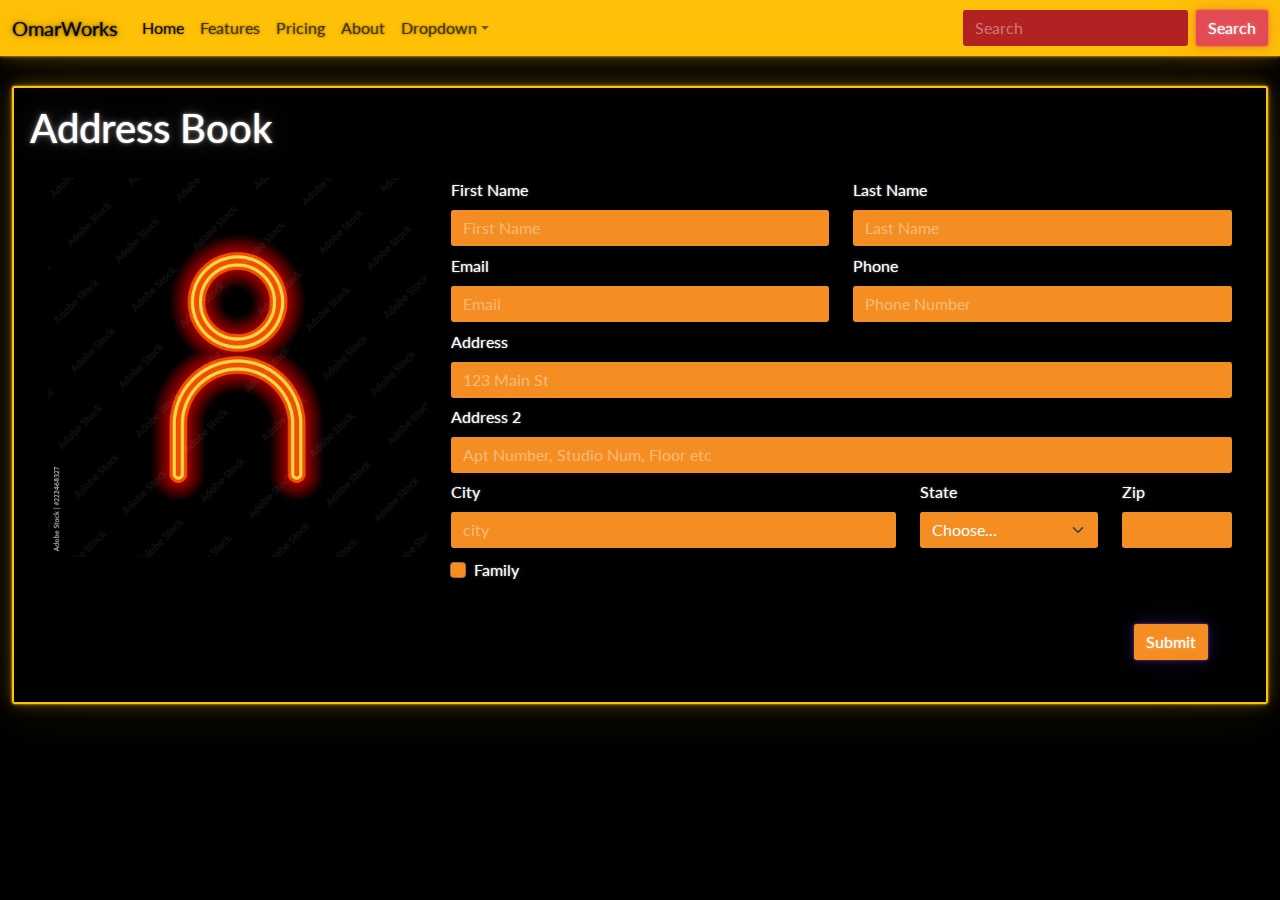
==== index.html @ b7111516 "Initial commit" ====
<!DOCTYPE html>
<html>

<head>
    <title>Address book</title>
    <!-- Required meta tags -->
    <meta charset="utf-8">
    <meta name="viewport" content="width=, initial-scale=1, maximum-scale-1, shrink-to-fit=yes">

    <!-- Bootstrap CSS -->
    <link href="https://cdn.jsdelivr.net/npm/bootstrap@5.1.3/dist/css/bootstrap.min.css" rel="stylesheet"
        integrity="sha384-1BmE4kWBq78iYhFldvKuhfTAU6auU8tT94WrHftjDbrCEXSU1oBoqyl2QvZ6jIW3" crossorigin="anonymous">

    <link href="css/bootstrap.css" rel="stylesheet">
</head>

<body style="background-color:black;">
    <nav class="navbar navbar-expand-lg navbar-light bg-warning">
        <div class="container-fluid">
            <a class="navbar-brand" href="#">OmarWorks</a>
            <button class="navbar-toggler" type="button" data-bs-toggle="collapse" data-bs-target="#navbarColor03"
                aria-controls="navbarColor03" aria-expanded="false" aria-label="Toggle navigation">
                <span class="navbar-toggler-icon"></span>
            </button>
            <div class="collapse navbar-collapse" id="navbarColor03">
                <ul class="navbar-nav me-auto">
                    <li class="nav-item">
                        <a class="nav-link active" href="#">Home
                            <span class="visually-hidden">(current)</span>
                        </a>
                    </li>
                    <li class="nav-item">
                        <a class="nav-link" href="#">Features</a>
                    </li>
                    <li class="nav-item">
                        <a class="nav-link" href="#">Pricing</a>
                    </li>
                    <li class="nav-item">
                        <a class="nav-link" href="#">About</a>
                    </li>
                    <li class="nav-item dropdown">
                        <a class="nav-link dropdown-toggle" data-bs-toggle="dropdown" href="#" role="button"
                            aria-haspopup="true" aria-expanded="false">Dropdown</a>
                        <div class="dropdown-menu">
                            <a class="dropdown-item" href="#">Action</a>
                            <a class="dropdown-item" href="#">Another action</a>
                            <a class="dropdown-item" href="#">Something else here</a>
                            <div class="dropdown-divider"></div>
                            <a class="dropdown-item" href="#">Separated link</a>
                        </div>
                    </li>
                </ul>
                <form class="d-flex">
                    <input class="form-control me-sm-2" type="text" placeholder="Search"
                        style="background-color:firebrick;">
                    <button class="btn btn-danger my-2 my-sm-0" type="submit">Search</button>
                </form>
            </div>
        </div>
    </nav>



    <main class="containermain">
        <div class="card border-warning mb-20">
            <div class="card-body">
                <h1 class="card-title">Address Book</h1>

                <div class="card text-white mb-2">
                    <div class="card-body">
                        <div class="row">
                            <div class="col-4">
                                <img class="card-img" src="img/defaultImage.jpg" alt="default img">
                            </div>
                            <div class="col">
                                <form>
                                    <fieldset>
                                        <div class="row mb-2">
                                            <div class="col">
                                                <label class="form-label">First Name</label>
                                                <input type="text" name="firstname" class="form-control"
                                                    placeholder="First Name" aria-label="First Name"
                                                    aria-required="true" required>
                                            </div>
                                            <div class="col">
                                                <label class="form-label">Last Name</label>
                                                <input type="text" name="lastname" class="form-control"
                                                    placeholder="Last Name" aria-label="Last Name" aria-required="true"
                                                    required>
                                            </div>
                                        </div>
                                        <div class="row mb-2">
                                            <div class="col">
                                                <label class="form-label">Email</label>
                                                <input type="email" name="email" class="form-control"
                                                    placeholder="Email" aria-label="Email Address" aria-required="true"
                                                    required>
                                            </div>
                                            <div class="col">
                                                <label class="form-label">Phone</label>
                                                <input type="tel" name="phonenumber" class="form-control"
                                                    placeholder="Phone Number" aria-label="Phone Number"
                                                    aria-required="false">
                                            </div>
                                        </div>
                                        <div style="margin-bottom: 7px;">
                                            <label class="form-label">Address </label>
                                            <input type="text" name="address" class="form-control"
                                                placeholder="123 Main St" aria-label="Address 1" aria-required="true">
                                        </div>
                                        <div style="margin-bottom: 7px;">
                                            <label class="form-label">Address 2</label>
                                            <input type="text" name="address2" class="form-control"
                                                placeholder="Apt Number, Studio Num, Floor etc" aria-label="Address 2"
                                                aria-required="true">
                                        </div>
                                        <div class="row">
                                            <div class="col-7">
                                                <label class="form-label">City</label>
                                                <input type="text" name="city" class="form-control" placeholder="city"
                                                    aria-label="city" aria-required="true" required>
                                            </div>

                                            <div class="col-3">
                                                <label class="form-label">State</label>

                                                <select id="inputState" class="form-select" style="background-color: #f48e22;"aria-required="true" required>
                                                    <option selected>Choose...</option>
                                                    <option value="AL">Alabama</option>
                                                    <option value="AK">Alaska</option>
                                                    <option value="AZ">Arizona</option>
                                                    <option value="AR">Arkansas</option>
                                                    <option value="CA">California</option>
                                                    <option value="CO">Colorado</option>
                                                    <option value="CT">Connecticut</option>
                                                    <option value="DE">Delaware</option>
                                                    <option value="DC">District Of Columbia</option>
                                                    <option value="FL">Florida</option>
                                                    <option value="GA">Georgia</option>
                                                    <option value="HI">Hawaii</option>
                                                    <option value="ID">Idaho</option>
                                                    <option value="IL">Illinois</option>
                                                    <option value="IN">Indiana</option>
                                                    <option value="IA">Iowa</option>
                                                    <option value="KS">Kansas</option>
                                                    <option value="KY">Kentucky</option>
                                                    <option value="LA">Louisiana</option>
                                                    <option value="ME">Maine</option>
                                                    <option value="MD">Maryland</option>
                                                    <option value="MA">Massachusetts</option>
                                                    <option value="MI">Michigan</option>
                                                    <option value="MN">Minnesota</option>
                                                    <option value="MS">Mississippi</option>
                                                    <option value="MO">Missouri</option>
                                                    <option value="MT">Montana</option>
                                                    <option value="NE">Nebraska</option>
                                                    <option value="NV">Nevada</option>
                                                    <option value="NH">New Hampshire</option>
                                                    <option value="NJ">New Jersey</option>
                                                    <option value="NM">New Mexico</option>
                                                    <option value="NY">New York</option>
                                                    <option value="NC">North Carolina</option>
                                                    <option value="ND">North Dakota</option>
                                                    <option value="OH">Ohio</option>
                                                    <option value="OK">Oklahoma</option>
                                                    <option value="OR">Oregon</option>
                                                    <option value="PA">Pennsylvania</option>
                                                    <option value="RI">Rhode Island</option>
                                                    <option value="SC">South Carolina</option>
                                                    <option value="SD">South Dakota</option>
                                                    <option value="TN">Tennessee</option>
                                                    <option value="TX">Texas</option>
                                                    <option value="UT">Utah</option>
                                                    <option value="VT">Vermont</option>
                                                    <option value="VA">Virginia</option>
                                                    <option value="WA">Washington</option>
                                                    <option value="WV">West Virginia</option>
                                                    <option value="WY">Wyoming</option>
                                                </select>

                                            </div>

                                            <div class="col">
                                                <label class="form-label">Zip</label>
                                                <input type="number" name="zip" class="form-control" aria-label="Zipcode" aria-required="true" required>
                                            </div>
                                        </div>
                                        <div class="form-group row">
                                            <div class="form-check" style="margin-left: 11px; margin-top: 10px;">
                                              <input class="form-check-input" style="background-color: #f48e22;" type="checkbox" id="gridCheck">
                                              <label class="form-check-label" for="gridCheck">
                                                Family
                                              </label>
                                            </div>
                                        <div class="form-group row">
                                            <div class="col text-right" style="margin-top: 40px;text-align: right;">
                                                <button class="btn btn-primary text-left" style="background-color: #f48e22;"  type="submit">Submit</button>
                                            </div>
            
                                        </div>


                                    </fieldset>
                                </form>

                            </div>
                        </div>
                    </div>
                </div>
            </div>



        </div>
    </main>




    <footer>

    </footer>

    <!-- Bootstrap JS -->
    <script src="https://cdn.jsdelivr.net/npm/bootstrap@5.1.3/dist/js/bootstrap.bundle.min.js"
        integrity="sha384-ka7Sk0Gln4gmtz2MlQnikT1wXgYsOg+OMhuP+IlRH9sENBO0LRn5q+8nbTov4+1p" crossorigin="anonymous">
    </script>
</body>

</html>
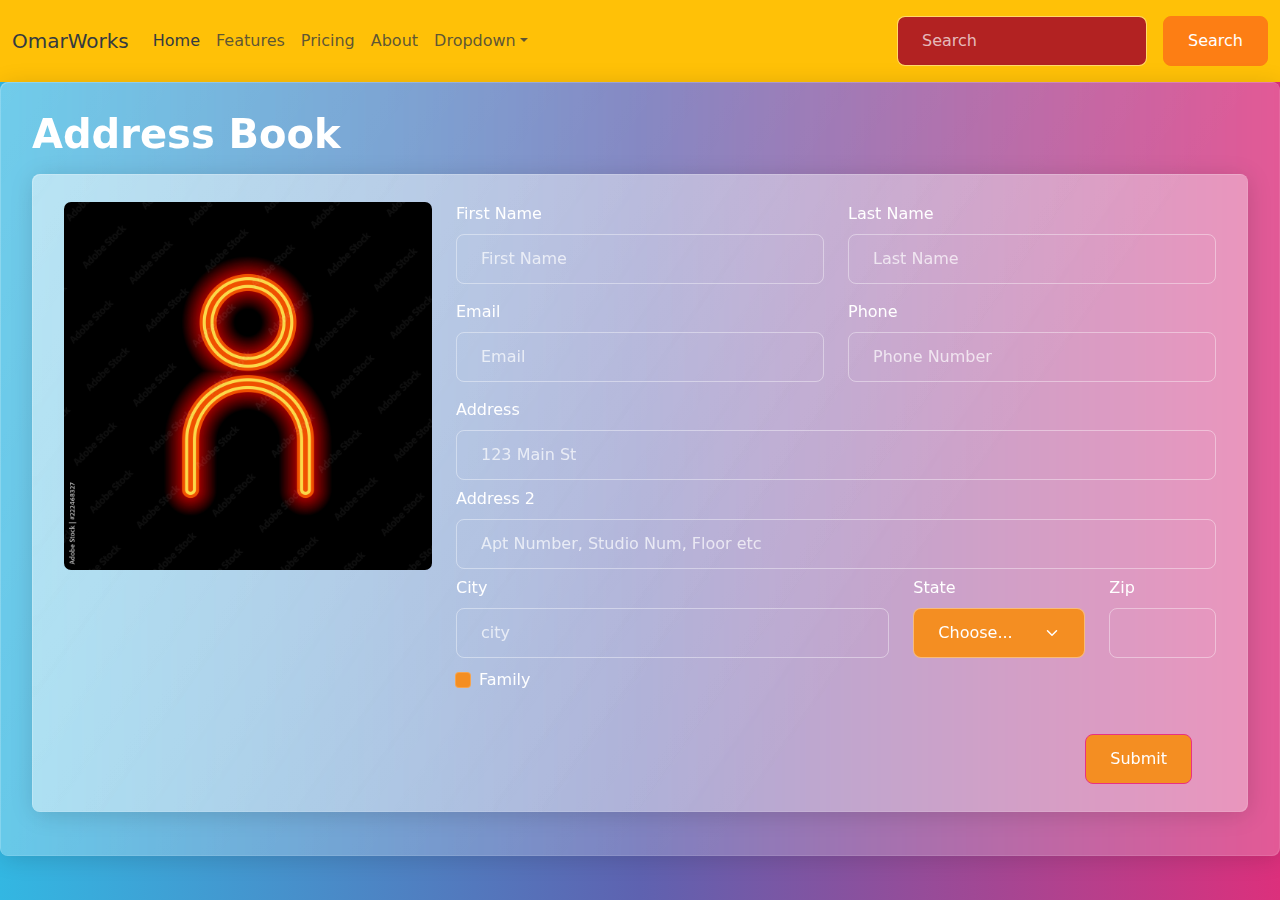
==== commit 81d7ea13: "Test Change" ====
--- a/index.html
+++ b/index.html
@@ -11,7 +11,7 @@
     <link href="https://cdn.jsdelivr.net/npm/bootstrap@5.1.3/dist/css/bootstrap.min.css" rel="stylesheet"
         integrity="sha384-1BmE4kWBq78iYhFldvKuhfTAU6auU8tT94WrHftjDbrCEXSU1oBoqyl2QvZ6jIW3" crossorigin="anonymous">
 
-    <link href="css/bootstrap.css" rel="stylesheet">
+    <link href="css/bootstrap(1).css" rel="stylesheet">
 </head>
 
 <body style="background-color:black;">
--- a/css/bootstrap(1).css
+++ b/css/bootstrap(1).css
@@ -0,0 +1,12013 @@
+/*!
+ * Bootswatch v5.1.3
+ * Homepage: https://bootswatch.com
+ * Copyright 2012-2021 Thomas Park
+ * Licensed under MIT
+ * Based on Bootstrap
+*/
+/*!
+ * Bootstrap v5.1.3 (https://getbootstrap.com/)
+ * Copyright 2011-2021 The Bootstrap Authors
+ * Copyright 2011-2021 Twitter, Inc.
+ * Licensed under MIT (https://github.com/twbs/bootstrap/blob/main/LICENSE)
+ */
+:root {
+  --bs-blue: #3a8fd9;
+  --bs-indigo: #6610f2;
+  --bs-purple: #686dc3;
+  --bs-pink: #e83283;
+  --bs-red: #fc346f;
+  --bs-orange: #fd7e14;
+  --bs-yellow: #ffc107;
+  --bs-green: #41d7a7;
+  --bs-teal: #528fb3;
+  --bs-cyan: #39cbfb;
+  --bs-white: #fff;
+  --bs-gray: #6c757d;
+  --bs-gray-dark: #343a40;
+  --bs-gray-100: #f8f9fa;
+  --bs-gray-200: #e9e9e8;
+  --bs-gray-300: #dee2e6;
+  --bs-gray-400: #ced4da;
+  --bs-gray-500: #adb5bd;
+  --bs-gray-600: #6c757d;
+  --bs-gray-700: #495057;
+  --bs-gray-800: #343a40;
+  --bs-gray-900: #212529;
+  --bs-primary: #e83283;
+  --bs-secondary: rgba(255, 255, 255, 0.4);
+  --bs-success: #41d7a7;
+  --bs-info: #39cbfb;
+  --bs-warning: #ffc107;
+  --bs-danger: #fd7e14;
+  --bs-light: #e9e9e8;
+  --bs-dark: #212529;
+  --bs-primary-rgb: 232, 50, 131;
+  --bs-secondary-rgb: 255, 255, 255;
+  --bs-success-rgb: 65, 215, 167;
+  --bs-info-rgb: 57, 203, 251;
+  --bs-warning-rgb: 255, 193, 7;
+  --bs-danger-rgb: 253, 126, 20;
+  --bs-light-rgb: 233, 233, 232;
+  --bs-dark-rgb: 33, 37, 41;
+  --bs-white-rgb: 255, 255, 255;
+  --bs-black-rgb: 0, 0, 0;
+  --bs-body-color-rgb: 255, 255, 255;
+  --bs-body-bg-rgb: 104, 109, 195;
+  --bs-font-sans-serif: system-ui, -apple-system, "Segoe UI", Roboto, "Helvetica Neue", Arial, "Noto Sans", "Liberation Sans", sans-serif, "Apple Color Emoji", "Segoe UI Emoji", "Segoe UI Symbol", "Noto Color Emoji";
+  --bs-font-monospace: SFMono-Regular, Menlo, Monaco, Consolas, "Liberation Mono", "Courier New", monospace;
+  --bs-gradient: linear-gradient(180deg, rgba(255, 255, 255, 0.15), rgba(255, 255, 255, 0));
+  --bs-body-font-family: var(--bs-font-sans-serif);
+  --bs-body-font-size: 1rem;
+  --bs-body-font-weight: 400;
+  --bs-body-line-height: 1.5;
+  --bs-body-color: #fff;
+  --bs-body-bg: #686dc3;
+}
+
+*,
+*::before,
+*::after {
+  box-sizing: border-box;
+}
+
+@media (prefers-reduced-motion: no-preference) {
+  :root {
+    scroll-behavior: smooth;
+  }
+}
+
+body {
+  margin: 0;
+  font-family: var(--bs-body-font-family);
+  font-size: var(--bs-body-font-size);
+  font-weight: var(--bs-body-font-weight);
+  line-height: var(--bs-body-line-height);
+  color: var(--bs-body-color);
+  text-align: var(--bs-body-text-align);
+  background-color: var(--bs-body-bg);
+  -webkit-text-size-adjust: 100%;
+  -webkit-tap-highlight-color: rgba(0, 0, 0, 0);
+}
+
+hr {
+  margin: 2rem 0;
+  color: inherit;
+  background-color: currentColor;
+  border: 0;
+  opacity: 0.25;
+}
+
+hr:not([size]) {
+  height: 1px;
+}
+
+h1, .h1, h2, .h2, h3, .h3, h4, .h4, h5, .h5, h6, .h6 {
+  margin-top: 0;
+  margin-bottom: 1rem;
+  font-weight: 700;
+  line-height: 1.2;
+}
+
+h1, .h1 {
+  font-size: calc(1.375rem + 1.5vw);
+}
+
+@media (min-width: 1200px) {
+  h1, .h1 {
+    font-size: 2.5rem;
+  }
+}
+
+h2, .h2 {
+  font-size: calc(1.325rem + 0.9vw);
+}
+
+@media (min-width: 1200px) {
+  h2, .h2 {
+    font-size: 2rem;
+  }
+}
+
+h3, .h3 {
+  font-size: calc(1.3rem + 0.6vw);
+}
+
+@media (min-width: 1200px) {
+  h3, .h3 {
+    font-size: 1.75rem;
+  }
+}
+
+h4, .h4 {
+  font-size: calc(1.275rem + 0.3vw);
+}
+
+@media (min-width: 1200px) {
+  h4, .h4 {
+    font-size: 1.5rem;
+  }
+}
+
+h5, .h5 {
+  font-size: 1.25rem;
+}
+
+h6, .h6 {
+  font-size: 1rem;
+}
+
+p {
+  margin-top: 0;
+  margin-bottom: 1rem;
+}
+
+abbr[title],
+abbr[data-bs-original-title] {
+  -webkit-text-decoration: underline dotted;
+  text-decoration: underline dotted;
+  cursor: help;
+  -webkit-text-decoration-skip-ink: none;
+  text-decoration-skip-ink: none;
+}
+
+address {
+  margin-bottom: 1rem;
+  font-style: normal;
+  line-height: inherit;
+}
+
+ol,
+ul {
+  padding-left: 2rem;
+}
+
+ol,
+ul,
+dl {
+  margin-top: 0;
+  margin-bottom: 1rem;
+}
+
+ol ol,
+ul ul,
+ol ul,
+ul ol {
+  margin-bottom: 0;
+}
+
+dt {
+  font-weight: 700;
+}
+
+dd {
+  margin-bottom: .5rem;
+  margin-left: 0;
+}
+
+blockquote {
+  margin: 0 0 1rem;
+}
+
+b,
+strong {
+  font-weight: bolder;
+}
+
+small, .small {
+  font-size: 0.875em;
+}
+
+mark, .mark {
+  padding: 0.2em;
+  background-color: #fcf8e3;
+}
+
+sub,
+sup {
+  position: relative;
+  font-size: 0.75em;
+  line-height: 0;
+  vertical-align: baseline;
+}
+
+sub {
+  bottom: -.25em;
+}
+
+sup {
+  top: -.5em;
+}
+
+a {
+  color: #fff;
+  text-decoration: underline;
+}
+
+a:hover {
+  color: #cccccc;
+}
+
+a:not([href]):not([class]), a:not([href]):not([class]):hover {
+  color: inherit;
+  text-decoration: none;
+}
+
+pre,
+code,
+kbd,
+samp {
+  font-family: var(--bs-font-monospace);
+  font-size: 1em;
+  direction: ltr /* rtl:ignore */;
+  unicode-bidi: bidi-override;
+}
+
+pre {
+  display: block;
+  margin-top: 0;
+  margin-bottom: 1rem;
+  overflow: auto;
+  font-size: 0.875em;
+}
+
+pre code {
+  font-size: inherit;
+  color: inherit;
+  word-break: normal;
+}
+
+code {
+  font-size: 0.875em;
+  color: #e83283;
+  word-wrap: break-word;
+}
+
+a > code {
+  color: inherit;
+}
+
+kbd {
+  padding: 0.2rem 0.4rem;
+  font-size: 0.875em;
+  color: #fff;
+  background-color: #212529;
+  border-radius: 0.6rem;
+}
+
+kbd kbd {
+  padding: 0;
+  font-size: 1em;
+  font-weight: 700;
+}
+
+figure {
+  margin: 0 0 1rem;
+}
+
+img,
+svg {
+  vertical-align: middle;
+}
+
+table {
+  caption-side: bottom;
+  border-collapse: collapse;
+}
+
+caption {
+  padding-top: 0.5rem;
+  padding-bottom: 0.5rem;
+  color: rgba(255, 255, 255, 0.7);
+  text-align: left;
+}
+
+th {
+  text-align: inherit;
+  text-align: -webkit-match-parent;
+}
+
+thead,
+tbody,
+tfoot,
+tr,
+td,
+th {
+  border-color: inherit;
+  border-style: solid;
+  border-width: 0;
+}
+
+label {
+  display: inline-block;
+}
+
+button {
+  border-radius: 0;
+}
+
+button:focus:not(:focus-visible) {
+  outline: 0;
+}
+
+input,
+button,
+select,
+optgroup,
+textarea {
+  margin: 0;
+  font-family: inherit;
+  font-size: inherit;
+  line-height: inherit;
+}
+
+button,
+select {
+  text-transform: none;
+}
+
+[role="button"] {
+  cursor: pointer;
+}
+
+select {
+  word-wrap: normal;
+}
+
+select:disabled {
+  opacity: 1;
+}
+
+[list]::-webkit-calendar-picker-indicator {
+  display: none;
+}
+
+button,
+[type="button"],
+[type="reset"],
+[type="submit"] {
+  -webkit-appearance: button;
+}
+
+button:not(:disabled),
+[type="button"]:not(:disabled),
+[type="reset"]:not(:disabled),
+[type="submit"]:not(:disabled) {
+  cursor: pointer;
+}
+
+::-moz-focus-inner {
+  padding: 0;
+  border-style: none;
+}
+
+textarea {
+  resize: vertical;
+}
+
+fieldset {
+  min-width: 0;
+  padding: 0;
+  margin: 0;
+  border: 0;
+}
+
+legend {
+  float: left;
+  width: 100%;
+  padding: 0;
+  margin-bottom: 0.5rem;
+  font-size: calc(1.275rem + 0.3vw);
+  line-height: inherit;
+}
+
+@media (min-width: 1200px) {
+  legend {
+    font-size: 1.5rem;
+  }
+}
+
+legend + * {
+  clear: left;
+}
+
+::-webkit-datetime-edit-fields-wrapper,
+::-webkit-datetime-edit-text,
+::-webkit-datetime-edit-minute,
+::-webkit-datetime-edit-hour-field,
+::-webkit-datetime-edit-day-field,
+::-webkit-datetime-edit-month-field,
+::-webkit-datetime-edit-year-field {
+  padding: 0;
+}
+
+::-webkit-inner-spin-button {
+  height: auto;
+}
+
+[type="search"] {
+  outline-offset: -2px;
+  -webkit-appearance: textfield;
+}
+
+/* rtl:raw:
+[type="tel"],
+[type="url"],
+[type="email"],
+[type="number"] {
+  direction: ltr;
+}
+*/
+::-webkit-search-decoration {
+  -webkit-appearance: none;
+}
+
+::-webkit-color-swatch-wrapper {
+  padding: 0;
+}
+
+::file-selector-button {
+  font: inherit;
+}
+
+::-webkit-file-upload-button {
+  font: inherit;
+  -webkit-appearance: button;
+}
+
+output {
+  display: inline-block;
+}
+
+iframe {
+  border: 0;
+}
+
+summary {
+  display: list-item;
+  cursor: pointer;
+}
+
+progress {
+  vertical-align: baseline;
+}
+
+[hidden] {
+  display: none !important;
+}
+
+.lead {
+  font-size: 1.25rem;
+  font-weight: 300;
+}
+
+.display-1 {
+  font-size: calc(1.625rem + 4.5vw);
+  font-weight: 300;
+  line-height: 1.2;
+}
+
+@media (min-width: 1200px) {
+  .display-1 {
+    font-size: 5rem;
+  }
+}
+
+.display-2 {
+  font-size: calc(1.575rem + 3.9vw);
+  font-weight: 300;
+  line-height: 1.2;
+}
+
+@media (min-width: 1200px) {
+  .display-2 {
+    font-size: 4.5rem;
+  }
+}
+
+.display-3 {
+  font-size: calc(1.525rem + 3.3vw);
+  font-weight: 300;
+  line-height: 1.2;
+}
+
+@media (min-width: 1200px) {
+  .display-3 {
+    font-size: 4rem;
+  }
+}
+
+.display-4 {
+  font-size: calc(1.475rem + 2.7vw);
+  font-weight: 300;
+  line-height: 1.2;
+}
+
+@media (min-width: 1200px) {
+  .display-4 {
+    font-size: 3.5rem;
+  }
+}
+
+.display-5 {
+  font-size: calc(1.425rem + 2.1vw);
+  font-weight: 300;
+  line-height: 1.2;
+}
+
+@media (min-width: 1200px) {
+  .display-5 {
+    font-size: 3rem;
+  }
+}
+
+.display-6 {
+  font-size: calc(1.375rem + 1.5vw);
+  font-weight: 300;
+  line-height: 1.2;
+}
+
+@media (min-width: 1200px) {
+  .display-6 {
+    font-size: 2.5rem;
+  }
+}
+
+.list-unstyled {
+  padding-left: 0;
+  list-style: none;
+}
+
+.list-inline {
+  padding-left: 0;
+  list-style: none;
+}
+
+.list-inline-item {
+  display: inline-block;
+}
+
+.list-inline-item:not(:last-child) {
+  margin-right: 0.5rem;
+}
+
+.initialism {
+  font-size: 0.875em;
+  text-transform: uppercase;
+}
+
+.blockquote {
+  margin-bottom: 2rem;
+  font-size: 1.25rem;
+}
+
+.blockquote > :last-child {
+  margin-bottom: 0;
+}
+
+.blockquote-footer {
+  margin-top: -2rem;
+  margin-bottom: 2rem;
+  font-size: 0.875em;
+  color: rgba(255, 255, 255, 0.7);
+}
+
+.blockquote-footer::before {
+  content: "\2014\00A0";
+}
+
+.img-fluid {
+  max-width: 100%;
+  height: auto;
+}
+
+.img-thumbnail {
+  padding: 0.25rem;
+  background-color: #686dc3;
+  border: 1px solid #dee2e6;
+  border-radius: 0.5rem;
+  max-width: 100%;
+  height: auto;
+}
+
+.figure {
+  display: inline-block;
+}
+
+.figure-img {
+  margin-bottom: 1rem;
+  line-height: 1;
+}
+
+.figure-caption {
+  font-size: 0.875em;
+  color: #6c757d;
+}
+
+.container,
+.container-fluid,
+.container-sm,
+.container-md,
+.container-lg,
+.container-xl,
+.container-xxl {
+  width: 100%;
+  padding-right: var(--bs-gutter-x, 0.75rem);
+  padding-left: var(--bs-gutter-x, 0.75rem);
+  margin-right: auto;
+  margin-left: auto;
+}
+
+@media (min-width: 576px) {
+  .container, .container-sm {
+    max-width: 540px;
+  }
+}
+
+@media (min-width: 768px) {
+  .container, .container-sm, .container-md {
+    max-width: 720px;
+  }
+}
+
+@media (min-width: 992px) {
+  .container, .container-sm, .container-md, .container-lg {
+    max-width: 960px;
+  }
+}
+
+@media (min-width: 1200px) {
+  .container, .container-sm, .container-md, .container-lg, .container-xl {
+    max-width: 1140px;
+  }
+}
+
+@media (min-width: 1400px) {
+  .container, .container-sm, .container-md, .container-lg, .container-xl, .container-xxl {
+    max-width: 1320px;
+  }
+}
+
+.row {
+  --bs-gutter-x: 1.5rem;
+  --bs-gutter-y: 0;
+  display: -ms-flexbox;
+  display: flex;
+  -ms-flex-wrap: wrap;
+  flex-wrap: wrap;
+  margin-top: calc(-1 * var(--bs-gutter-y));
+  margin-right: calc(-.5 * var(--bs-gutter-x));
+  margin-left: calc(-.5 * var(--bs-gutter-x));
+}
+
+.row > * {
+  -ms-flex-negative: 0;
+  flex-shrink: 0;
+  width: 100%;
+  max-width: 100%;
+  padding-right: calc(var(--bs-gutter-x) * .5);
+  padding-left: calc(var(--bs-gutter-x) * .5);
+  margin-top: var(--bs-gutter-y);
+}
+
+.col {
+  -ms-flex: 1 0 0%;
+  flex: 1 0 0%;
+}
+
+.row-cols-auto > * {
+  -ms-flex: 0 0 auto;
+  flex: 0 0 auto;
+  width: auto;
+}
+
+.row-cols-1 > * {
+  -ms-flex: 0 0 auto;
+  flex: 0 0 auto;
+  width: 100%;
+}
+
+.row-cols-2 > * {
+  -ms-flex: 0 0 auto;
+  flex: 0 0 auto;
+  width: 50%;
+}
+
+.row-cols-3 > * {
+  -ms-flex: 0 0 auto;
+  flex: 0 0 auto;
+  width: 33.333333%;
+}
+
+.row-cols-4 > * {
+  -ms-flex: 0 0 auto;
+  flex: 0 0 auto;
+  width: 25%;
+}
+
+.row-cols-5 > * {
+  -ms-flex: 0 0 auto;
+  flex: 0 0 auto;
+  width: 20%;
+}
+
+.row-cols-6 > * {
+  -ms-flex: 0 0 auto;
+  flex: 0 0 auto;
+  width: 16.666667%;
+}
+
+.col-auto {
+  -ms-flex: 0 0 auto;
+  flex: 0 0 auto;
+  width: auto;
+}
+
+.col-1 {
+  -ms-flex: 0 0 auto;
+  flex: 0 0 auto;
+  width: 8.333333%;
+}
+
+.col-2 {
+  -ms-flex: 0 0 auto;
+  flex: 0 0 auto;
+  width: 16.666667%;
+}
+
+.col-3 {
+  -ms-flex: 0 0 auto;
+  flex: 0 0 auto;
+  width: 25%;
+}
+
+.col-4 {
+  -ms-flex: 0 0 auto;
+  flex: 0 0 auto;
+  width: 33.333333%;
+}
+
+.col-5 {
+  -ms-flex: 0 0 auto;
+  flex: 0 0 auto;
+  width: 41.666667%;
+}
+
+.col-6 {
+  -ms-flex: 0 0 auto;
+  flex: 0 0 auto;
+  width: 50%;
+}
+
+.col-7 {
+  -ms-flex: 0 0 auto;
+  flex: 0 0 auto;
+  width: 58.333333%;
+}
+
+.col-8 {
+  -ms-flex: 0 0 auto;
+  flex: 0 0 auto;
+  width: 66.666667%;
+}
+
+.col-9 {
+  -ms-flex: 0 0 auto;
+  flex: 0 0 auto;
+  width: 75%;
+}
+
+.col-10 {
+  -ms-flex: 0 0 auto;
+  flex: 0 0 auto;
+  width: 83.333333%;
+}
+
+.col-11 {
+  -ms-flex: 0 0 auto;
+  flex: 0 0 auto;
+  width: 91.666667%;
+}
+
+.col-12 {
+  -ms-flex: 0 0 auto;
+  flex: 0 0 auto;
+  width: 100%;
+}
+
+.offset-1 {
+  margin-left: 8.333333%;
+}
+
+.offset-2 {
+  margin-left: 16.666667%;
+}
+
+.offset-3 {
+  margin-left: 25%;
+}
+
+.offset-4 {
+  margin-left: 33.333333%;
+}
+
+.offset-5 {
+  margin-left: 41.666667%;
+}
+
+.offset-6 {
+  margin-left: 50%;
+}
+
+.offset-7 {
+  margin-left: 58.333333%;
+}
+
+.offset-8 {
+  margin-left: 66.666667%;
+}
+
+.offset-9 {
+  margin-left: 75%;
+}
+
+.offset-10 {
+  margin-left: 83.333333%;
+}
+
+.offset-11 {
+  margin-left: 91.666667%;
+}
+
+.g-0,
+.gx-0 {
+  --bs-gutter-x: 0;
+}
+
+.g-0,
+.gy-0 {
+  --bs-gutter-y: 0;
+}
+
+.g-1,
+.gx-1 {
+  --bs-gutter-x: 0.5rem;
+}
+
+.g-1,
+.gy-1 {
+  --bs-gutter-y: 0.5rem;
+}
+
+.g-2,
+.gx-2 {
+  --bs-gutter-x: 1rem;
+}
+
+.g-2,
+.gy-2 {
+  --bs-gutter-y: 1rem;
+}
+
+.g-3,
+.gx-3 {
+  --bs-gutter-x: 2rem;
+}
+
+.g-3,
+.gy-3 {
+  --bs-gutter-y: 2rem;
+}
+
+.g-4,
+.gx-4 {
+  --bs-gutter-x: 3rem;
+}
+
+.g-4,
+.gy-4 {
+  --bs-gutter-y: 3rem;
+}
+
+.g-5,
+.gx-5 {
+  --bs-gutter-x: 6rem;
+}
+
+.g-5,
+.gy-5 {
+  --bs-gutter-y: 6rem;
+}
+
+@media (min-width: 576px) {
+  .col-sm {
+    -ms-flex: 1 0 0%;
+    flex: 1 0 0%;
+  }
+  .row-cols-sm-auto > * {
+    -ms-flex: 0 0 auto;
+    flex: 0 0 auto;
+    width: auto;
+  }
+  .row-cols-sm-1 > * {
+    -ms-flex: 0 0 auto;
+    flex: 0 0 auto;
+    width: 100%;
+  }
+  .row-cols-sm-2 > * {
+    -ms-flex: 0 0 auto;
+    flex: 0 0 auto;
+    width: 50%;
+  }
+  .row-cols-sm-3 > * {
+    -ms-flex: 0 0 auto;
+    flex: 0 0 auto;
+    width: 33.333333%;
+  }
+  .row-cols-sm-4 > * {
+    -ms-flex: 0 0 auto;
+    flex: 0 0 auto;
+    width: 25%;
+  }
+  .row-cols-sm-5 > * {
+    -ms-flex: 0 0 auto;
+    flex: 0 0 auto;
+    width: 20%;
+  }
+  .row-cols-sm-6 > * {
+    -ms-flex: 0 0 auto;
+    flex: 0 0 auto;
+    width: 16.666667%;
+  }
+  .col-sm-auto {
+    -ms-flex: 0 0 auto;
+    flex: 0 0 auto;
+    width: auto;
+  }
+  .col-sm-1 {
+    -ms-flex: 0 0 auto;
+    flex: 0 0 auto;
+    width: 8.333333%;
+  }
+  .col-sm-2 {
+    -ms-flex: 0 0 auto;
+    flex: 0 0 auto;
+    width: 16.666667%;
+  }
+  .col-sm-3 {
+    -ms-flex: 0 0 auto;
+    flex: 0 0 auto;
+    width: 25%;
+  }
+  .col-sm-4 {
+    -ms-flex: 0 0 auto;
+    flex: 0 0 auto;
+    width: 33.333333%;
+  }
+  .col-sm-5 {
+    -ms-flex: 0 0 auto;
+    flex: 0 0 auto;
+    width: 41.666667%;
+  }
+  .col-sm-6 {
+    -ms-flex: 0 0 auto;
+    flex: 0 0 auto;
+    width: 50%;
+  }
+  .col-sm-7 {
+    -ms-flex: 0 0 auto;
+    flex: 0 0 auto;
+    width: 58.333333%;
+  }
+  .col-sm-8 {
+    -ms-flex: 0 0 auto;
+    flex: 0 0 auto;
+    width: 66.666667%;
+  }
+  .col-sm-9 {
+    -ms-flex: 0 0 auto;
+    flex: 0 0 auto;
+    width: 75%;
+  }
+  .col-sm-10 {
+    -ms-flex: 0 0 auto;
+    flex: 0 0 auto;
+    width: 83.333333%;
+  }
+  .col-sm-11 {
+    -ms-flex: 0 0 auto;
+    flex: 0 0 auto;
+    width: 91.666667%;
+  }
+  .col-sm-12 {
+    -ms-flex: 0 0 auto;
+    flex: 0 0 auto;
+    width: 100%;
+  }
+  .offset-sm-0 {
+    margin-left: 0;
+  }
+  .offset-sm-1 {
+    margin-left: 8.333333%;
+  }
+  .offset-sm-2 {
+    margin-left: 16.666667%;
+  }
+  .offset-sm-3 {
+    margin-left: 25%;
+  }
+  .offset-sm-4 {
+    margin-left: 33.333333%;
+  }
+  .offset-sm-5 {
+    margin-left: 41.666667%;
+  }
+  .offset-sm-6 {
+    margin-left: 50%;
+  }
+  .offset-sm-7 {
+    margin-left: 58.333333%;
+  }
+  .offset-sm-8 {
+    margin-left: 66.666667%;
+  }
+  .offset-sm-9 {
+    margin-left: 75%;
+  }
+  .offset-sm-10 {
+    margin-left: 83.333333%;
+  }
+  .offset-sm-11 {
+    margin-left: 91.666667%;
+  }
+  .g-sm-0,
+  .gx-sm-0 {
+    --bs-gutter-x: 0;
+  }
+  .g-sm-0,
+  .gy-sm-0 {
+    --bs-gutter-y: 0;
+  }
+  .g-sm-1,
+  .gx-sm-1 {
+    --bs-gutter-x: 0.5rem;
+  }
+  .g-sm-1,
+  .gy-sm-1 {
+    --bs-gutter-y: 0.5rem;
+  }
+  .g-sm-2,
+  .gx-sm-2 {
+    --bs-gutter-x: 1rem;
+  }
+  .g-sm-2,
+  .gy-sm-2 {
+    --bs-gutter-y: 1rem;
+  }
+  .g-sm-3,
+  .gx-sm-3 {
+    --bs-gutter-x: 2rem;
+  }
+  .g-sm-3,
+  .gy-sm-3 {
+    --bs-gutter-y: 2rem;
+  }
+  .g-sm-4,
+  .gx-sm-4 {
+    --bs-gutter-x: 3rem;
+  }
+  .g-sm-4,
+  .gy-sm-4 {
+    --bs-gutter-y: 3rem;
+  }
+  .g-sm-5,
+  .gx-sm-5 {
+    --bs-gutter-x: 6rem;
+  }
+  .g-sm-5,
+  .gy-sm-5 {
+    --bs-gutter-y: 6rem;
+  }
+}
+
+@media (min-width: 768px) {
+  .col-md {
+    -ms-flex: 1 0 0%;
+    flex: 1 0 0%;
+  }
+  .row-cols-md-auto > * {
+    -ms-flex: 0 0 auto;
+    flex: 0 0 auto;
+    width: auto;
+  }
+  .row-cols-md-1 > * {
+    -ms-flex: 0 0 auto;
+    flex: 0 0 auto;
+    width: 100%;
+  }
+  .row-cols-md-2 > * {
+    -ms-flex: 0 0 auto;
+    flex: 0 0 auto;
+    width: 50%;
+  }
+  .row-cols-md-3 > * {
+    -ms-flex: 0 0 auto;
+    flex: 0 0 auto;
+    width: 33.333333%;
+  }
+  .row-cols-md-4 > * {
+    -ms-flex: 0 0 auto;
+    flex: 0 0 auto;
+    width: 25%;
+  }
+  .row-cols-md-5 > * {
+    -ms-flex: 0 0 auto;
+    flex: 0 0 auto;
+    width: 20%;
+  }
+  .row-cols-md-6 > * {
+    -ms-flex: 0 0 auto;
+    flex: 0 0 auto;
+    width: 16.666667%;
+  }
+  .col-md-auto {
+    -ms-flex: 0 0 auto;
+    flex: 0 0 auto;
+    width: auto;
+  }
+  .col-md-1 {
+    -ms-flex: 0 0 auto;
+    flex: 0 0 auto;
+    width: 8.333333%;
+  }
+  .col-md-2 {
+    -ms-flex: 0 0 auto;
+    flex: 0 0 auto;
+    width: 16.666667%;
+  }
+  .col-md-3 {
+    -ms-flex: 0 0 auto;
+    flex: 0 0 auto;
+    width: 25%;
+  }
+  .col-md-4 {
+    -ms-flex: 0 0 auto;
+    flex: 0 0 auto;
+    width: 33.333333%;
+  }
+  .col-md-5 {
+    -ms-flex: 0 0 auto;
+    flex: 0 0 auto;
+    width: 41.666667%;
+  }
+  .col-md-6 {
+    -ms-flex: 0 0 auto;
+    flex: 0 0 auto;
+    width: 50%;
+  }
+  .col-md-7 {
+    -ms-flex: 0 0 auto;
+    flex: 0 0 auto;
+    width: 58.333333%;
+  }
+  .col-md-8 {
+    -ms-flex: 0 0 auto;
+    flex: 0 0 auto;
+    width: 66.666667%;
+  }
+  .col-md-9 {
+    -ms-flex: 0 0 auto;
+    flex: 0 0 auto;
+    width: 75%;
+  }
+  .col-md-10 {
+    -ms-flex: 0 0 auto;
+    flex: 0 0 auto;
+    width: 83.333333%;
+  }
+  .col-md-11 {
+    -ms-flex: 0 0 auto;
+    flex: 0 0 auto;
+    width: 91.666667%;
+  }
+  .col-md-12 {
+    -ms-flex: 0 0 auto;
+    flex: 0 0 auto;
+    width: 100%;
+  }
+  .offset-md-0 {
+    margin-left: 0;
+  }
+  .offset-md-1 {
+    margin-left: 8.333333%;
+  }
+  .offset-md-2 {
+    margin-left: 16.666667%;
+  }
+  .offset-md-3 {
+    margin-left: 25%;
+  }
+  .offset-md-4 {
+    margin-left: 33.333333%;
+  }
+  .offset-md-5 {
+    margin-left: 41.666667%;
+  }
+  .offset-md-6 {
+    margin-left: 50%;
+  }
+  .offset-md-7 {
+    margin-left: 58.333333%;
+  }
+  .offset-md-8 {
+    margin-left: 66.666667%;
+  }
+  .offset-md-9 {
+    margin-left: 75%;
+  }
+  .offset-md-10 {
+    margin-left: 83.333333%;
+  }
+  .offset-md-11 {
+    margin-left: 91.666667%;
+  }
+  .g-md-0,
+  .gx-md-0 {
+    --bs-gutter-x: 0;
+  }
+  .g-md-0,
+  .gy-md-0 {
+    --bs-gutter-y: 0;
+  }
+  .g-md-1,
+  .gx-md-1 {
+    --bs-gutter-x: 0.5rem;
+  }
+  .g-md-1,
+  .gy-md-1 {
+    --bs-gutter-y: 0.5rem;
+  }
+  .g-md-2,
+  .gx-md-2 {
+    --bs-gutter-x: 1rem;
+  }
+  .g-md-2,
+  .gy-md-2 {
+    --bs-gutter-y: 1rem;
+  }
+  .g-md-3,
+  .gx-md-3 {
+    --bs-gutter-x: 2rem;
+  }
+  .g-md-3,
+  .gy-md-3 {
+    --bs-gutter-y: 2rem;
+  }
+  .g-md-4,
+  .gx-md-4 {
+    --bs-gutter-x: 3rem;
+  }
+  .g-md-4,
+  .gy-md-4 {
+    --bs-gutter-y: 3rem;
+  }
+  .g-md-5,
+  .gx-md-5 {
+    --bs-gutter-x: 6rem;
+  }
+  .g-md-5,
+  .gy-md-5 {
+    --bs-gutter-y: 6rem;
+  }
+}
+
+@media (min-width: 992px) {
+  .col-lg {
+    -ms-flex: 1 0 0%;
+    flex: 1 0 0%;
+  }
+  .row-cols-lg-auto > * {
+    -ms-flex: 0 0 auto;
+    flex: 0 0 auto;
+    width: auto;
+  }
+  .row-cols-lg-1 > * {
+    -ms-flex: 0 0 auto;
+    flex: 0 0 auto;
+    width: 100%;
+  }
+  .row-cols-lg-2 > * {
+    -ms-flex: 0 0 auto;
+    flex: 0 0 auto;
+    width: 50%;
+  }
+  .row-cols-lg-3 > * {
+    -ms-flex: 0 0 auto;
+    flex: 0 0 auto;
+    width: 33.333333%;
+  }
+  .row-cols-lg-4 > * {
+    -ms-flex: 0 0 auto;
+    flex: 0 0 auto;
+    width: 25%;
+  }
+  .row-cols-lg-5 > * {
+    -ms-flex: 0 0 auto;
+    flex: 0 0 auto;
+    width: 20%;
+  }
+  .row-cols-lg-6 > * {
+    -ms-flex: 0 0 auto;
+    flex: 0 0 auto;
+    width: 16.666667%;
+  }
+  .col-lg-auto {
+    -ms-flex: 0 0 auto;
+    flex: 0 0 auto;
+    width: auto;
+  }
+  .col-lg-1 {
+    -ms-flex: 0 0 auto;
+    flex: 0 0 auto;
+    width: 8.333333%;
+  }
+  .col-lg-2 {
+    -ms-flex: 0 0 auto;
+    flex: 0 0 auto;
+    width: 16.666667%;
+  }
+  .col-lg-3 {
+    -ms-flex: 0 0 auto;
+    flex: 0 0 auto;
+    width: 25%;
+  }
+  .col-lg-4 {
+    -ms-flex: 0 0 auto;
+    flex: 0 0 auto;
+    width: 33.333333%;
+  }
+  .col-lg-5 {
+    -ms-flex: 0 0 auto;
+    flex: 0 0 auto;
+    width: 41.666667%;
+  }
+  .col-lg-6 {
+    -ms-flex: 0 0 auto;
+    flex: 0 0 auto;
+    width: 50%;
+  }
+  .col-lg-7 {
+    -ms-flex: 0 0 auto;
+    flex: 0 0 auto;
+    width: 58.333333%;
+  }
+  .col-lg-8 {
+    -ms-flex: 0 0 auto;
+    flex: 0 0 auto;
+    width: 66.666667%;
+  }
+  .col-lg-9 {
+    -ms-flex: 0 0 auto;
+    flex: 0 0 auto;
+    width: 75%;
+  }
+  .col-lg-10 {
+    -ms-flex: 0 0 auto;
+    flex: 0 0 auto;
+    width: 83.333333%;
+  }
+  .col-lg-11 {
+    -ms-flex: 0 0 auto;
+    flex: 0 0 auto;
+    width: 91.666667%;
+  }
+  .col-lg-12 {
+    -ms-flex: 0 0 auto;
+    flex: 0 0 auto;
+    width: 100%;
+  }
+  .offset-lg-0 {
+    margin-left: 0;
+  }
+  .offset-lg-1 {
+    margin-left: 8.333333%;
+  }
+  .offset-lg-2 {
+    margin-left: 16.666667%;
+  }
+  .offset-lg-3 {
+    margin-left: 25%;
+  }
+  .offset-lg-4 {
+    margin-left: 33.333333%;
+  }
+  .offset-lg-5 {
+    margin-left: 41.666667%;
+  }
+  .offset-lg-6 {
+    margin-left: 50%;
+  }
+  .offset-lg-7 {
+    margin-left: 58.333333%;
+  }
+  .offset-lg-8 {
+    margin-left: 66.666667%;
+  }
+  .offset-lg-9 {
+    margin-left: 75%;
+  }
+  .offset-lg-10 {
+    margin-left: 83.333333%;
+  }
+  .offset-lg-11 {
+    margin-left: 91.666667%;
+  }
+  .g-lg-0,
+  .gx-lg-0 {
+    --bs-gutter-x: 0;
+  }
+  .g-lg-0,
+  .gy-lg-0 {
+    --bs-gutter-y: 0;
+  }
+  .g-lg-1,
+  .gx-lg-1 {
+    --bs-gutter-x: 0.5rem;
+  }
+  .g-lg-1,
+  .gy-lg-1 {
+    --bs-gutter-y: 0.5rem;
+  }
+  .g-lg-2,
+  .gx-lg-2 {
+    --bs-gutter-x: 1rem;
+  }
+  .g-lg-2,
+  .gy-lg-2 {
+    --bs-gutter-y: 1rem;
+  }
+  .g-lg-3,
+  .gx-lg-3 {
+    --bs-gutter-x: 2rem;
+  }
+  .g-lg-3,
+  .gy-lg-3 {
+    --bs-gutter-y: 2rem;
+  }
+  .g-lg-4,
+  .gx-lg-4 {
+    --bs-gutter-x: 3rem;
+  }
+  .g-lg-4,
+  .gy-lg-4 {
+    --bs-gutter-y: 3rem;
+  }
+  .g-lg-5,
+  .gx-lg-5 {
+    --bs-gutter-x: 6rem;
+  }
+  .g-lg-5,
+  .gy-lg-5 {
+    --bs-gutter-y: 6rem;
+  }
+}
+
+@media (min-width: 1200px) {
+  .col-xl {
+    -ms-flex: 1 0 0%;
+    flex: 1 0 0%;
+  }
+  .row-cols-xl-auto > * {
+    -ms-flex: 0 0 auto;
+    flex: 0 0 auto;
+    width: auto;
+  }
+  .row-cols-xl-1 > * {
+    -ms-flex: 0 0 auto;
+    flex: 0 0 auto;
+    width: 100%;
+  }
+  .row-cols-xl-2 > * {
+    -ms-flex: 0 0 auto;
+    flex: 0 0 auto;
+    width: 50%;
+  }
+  .row-cols-xl-3 > * {
+    -ms-flex: 0 0 auto;
+    flex: 0 0 auto;
+    width: 33.333333%;
+  }
+  .row-cols-xl-4 > * {
+    -ms-flex: 0 0 auto;
+    flex: 0 0 auto;
+    width: 25%;
+  }
+  .row-cols-xl-5 > * {
+    -ms-flex: 0 0 auto;
+    flex: 0 0 auto;
+    width: 20%;
+  }
+  .row-cols-xl-6 > * {
+    -ms-flex: 0 0 auto;
+    flex: 0 0 auto;
+    width: 16.666667%;
+  }
+  .col-xl-auto {
+    -ms-flex: 0 0 auto;
+    flex: 0 0 auto;
+    width: auto;
+  }
+  .col-xl-1 {
+    -ms-flex: 0 0 auto;
+    flex: 0 0 auto;
+    width: 8.333333%;
+  }
+  .col-xl-2 {
+    -ms-flex: 0 0 auto;
+    flex: 0 0 auto;
+    width: 16.666667%;
+  }
+  .col-xl-3 {
+    -ms-flex: 0 0 auto;
+    flex: 0 0 auto;
+    width: 25%;
+  }
+  .col-xl-4 {
+    -ms-flex: 0 0 auto;
+    flex: 0 0 auto;
+    width: 33.333333%;
+  }
+  .col-xl-5 {
+    -ms-flex: 0 0 auto;
+    flex: 0 0 auto;
+    width: 41.666667%;
+  }
+  .col-xl-6 {
+    -ms-flex: 0 0 auto;
+    flex: 0 0 auto;
+    width: 50%;
+  }
+  .col-xl-7 {
+    -ms-flex: 0 0 auto;
+    flex: 0 0 auto;
+    width: 58.333333%;
+  }
+  .col-xl-8 {
+    -ms-flex: 0 0 auto;
+    flex: 0 0 auto;
+    width: 66.666667%;
+  }
+  .col-xl-9 {
+    -ms-flex: 0 0 auto;
+    flex: 0 0 auto;
+    width: 75%;
+  }
+  .col-xl-10 {
+    -ms-flex: 0 0 auto;
+    flex: 0 0 auto;
+    width: 83.333333%;
+  }
+  .col-xl-11 {
+    -ms-flex: 0 0 auto;
+    flex: 0 0 auto;
+    width: 91.666667%;
+  }
+  .col-xl-12 {
+    -ms-flex: 0 0 auto;
+    flex: 0 0 auto;
+    width: 100%;
+  }
+  .offset-xl-0 {
+    margin-left: 0;
+  }
+  .offset-xl-1 {
+    margin-left: 8.333333%;
+  }
+  .offset-xl-2 {
+    margin-left: 16.666667%;
+  }
+  .offset-xl-3 {
+    margin-left: 25%;
+  }
+  .offset-xl-4 {
+    margin-left: 33.333333%;
+  }
+  .offset-xl-5 {
+    margin-left: 41.666667%;
+  }
+  .offset-xl-6 {
+    margin-left: 50%;
+  }
+  .offset-xl-7 {
+    margin-left: 58.333333%;
+  }
+  .offset-xl-8 {
+    margin-left: 66.666667%;
+  }
+  .offset-xl-9 {
+    margin-left: 75%;
+  }
+  .offset-xl-10 {
+    margin-left: 83.333333%;
+  }
+  .offset-xl-11 {
+    margin-left: 91.666667%;
+  }
+  .g-xl-0,
+  .gx-xl-0 {
+    --bs-gutter-x: 0;
+  }
+  .g-xl-0,
+  .gy-xl-0 {
+    --bs-gutter-y: 0;
+  }
+  .g-xl-1,
+  .gx-xl-1 {
+    --bs-gutter-x: 0.5rem;
+  }
+  .g-xl-1,
+  .gy-xl-1 {
+    --bs-gutter-y: 0.5rem;
+  }
+  .g-xl-2,
+  .gx-xl-2 {
+    --bs-gutter-x: 1rem;
+  }
+  .g-xl-2,
+  .gy-xl-2 {
+    --bs-gutter-y: 1rem;
+  }
+  .g-xl-3,
+  .gx-xl-3 {
+    --bs-gutter-x: 2rem;
+  }
+  .g-xl-3,
+  .gy-xl-3 {
+    --bs-gutter-y: 2rem;
+  }
+  .g-xl-4,
+  .gx-xl-4 {
+    --bs-gutter-x: 3rem;
+  }
+  .g-xl-4,
+  .gy-xl-4 {
+    --bs-gutter-y: 3rem;
+  }
+  .g-xl-5,
+  .gx-xl-5 {
+    --bs-gutter-x: 6rem;
+  }
+  .g-xl-5,
+  .gy-xl-5 {
+    --bs-gutter-y: 6rem;
+  }
+}
+
+@media (min-width: 1400px) {
+  .col-xxl {
+    -ms-flex: 1 0 0%;
+    flex: 1 0 0%;
+  }
+  .row-cols-xxl-auto > * {
+    -ms-flex: 0 0 auto;
+    flex: 0 0 auto;
+    width: auto;
+  }
+  .row-cols-xxl-1 > * {
+    -ms-flex: 0 0 auto;
+    flex: 0 0 auto;
+    width: 100%;
+  }
+  .row-cols-xxl-2 > * {
+    -ms-flex: 0 0 auto;
+    flex: 0 0 auto;
+    width: 50%;
+  }
+  .row-cols-xxl-3 > * {
+    -ms-flex: 0 0 auto;
+    flex: 0 0 auto;
+    width: 33.333333%;
+  }
+  .row-cols-xxl-4 > * {
+    -ms-flex: 0 0 auto;
+    flex: 0 0 auto;
+    width: 25%;
+  }
+  .row-cols-xxl-5 > * {
+    -ms-flex: 0 0 auto;
+    flex: 0 0 auto;
+    width: 20%;
+  }
+  .row-cols-xxl-6 > * {
+    -ms-flex: 0 0 auto;
+    flex: 0 0 auto;
+    width: 16.666667%;
+  }
+  .col-xxl-auto {
+    -ms-flex: 0 0 auto;
+    flex: 0 0 auto;
+    width: auto;
+  }
+  .col-xxl-1 {
+    -ms-flex: 0 0 auto;
+    flex: 0 0 auto;
+    width: 8.333333%;
+  }
+  .col-xxl-2 {
+    -ms-flex: 0 0 auto;
+    flex: 0 0 auto;
+    width: 16.666667%;
+  }
+  .col-xxl-3 {
+    -ms-flex: 0 0 auto;
+    flex: 0 0 auto;
+    width: 25%;
+  }
+  .col-xxl-4 {
+    -ms-flex: 0 0 auto;
+    flex: 0 0 auto;
+    width: 33.333333%;
+  }
+  .col-xxl-5 {
+    -ms-flex: 0 0 auto;
+    flex: 0 0 auto;
+    width: 41.666667%;
+  }
+  .col-xxl-6 {
+    -ms-flex: 0 0 auto;
+    flex: 0 0 auto;
+    width: 50%;
+  }
+  .col-xxl-7 {
+    -ms-flex: 0 0 auto;
+    flex: 0 0 auto;
+    width: 58.333333%;
+  }
+  .col-xxl-8 {
+    -ms-flex: 0 0 auto;
+    flex: 0 0 auto;
+    width: 66.666667%;
+  }
+  .col-xxl-9 {
+    -ms-flex: 0 0 auto;
+    flex: 0 0 auto;
+    width: 75%;
+  }
+  .col-xxl-10 {
+    -ms-flex: 0 0 auto;
+    flex: 0 0 auto;
+    width: 83.333333%;
+  }
+  .col-xxl-11 {
+    -ms-flex: 0 0 auto;
+    flex: 0 0 auto;
+    width: 91.666667%;
+  }
+  .col-xxl-12 {
+    -ms-flex: 0 0 auto;
+    flex: 0 0 auto;
+    width: 100%;
+  }
+  .offset-xxl-0 {
+    margin-left: 0;
+  }
+  .offset-xxl-1 {
+    margin-left: 8.333333%;
+  }
+  .offset-xxl-2 {
+    margin-left: 16.666667%;
+  }
+  .offset-xxl-3 {
+    margin-left: 25%;
+  }
+  .offset-xxl-4 {
+    margin-left: 33.333333%;
+  }
+  .offset-xxl-5 {
+    margin-left: 41.666667%;
+  }
+  .offset-xxl-6 {
+    margin-left: 50%;
+  }
+  .offset-xxl-7 {
+    margin-left: 58.333333%;
+  }
+  .offset-xxl-8 {
+    margin-left: 66.666667%;
+  }
+  .offset-xxl-9 {
+    margin-left: 75%;
+  }
+  .offset-xxl-10 {
+    margin-left: 83.333333%;
+  }
+  .offset-xxl-11 {
+    margin-left: 91.666667%;
+  }
+  .g-xxl-0,
+  .gx-xxl-0 {
+    --bs-gutter-x: 0;
+  }
+  .g-xxl-0,
+  .gy-xxl-0 {
+    --bs-gutter-y: 0;
+  }
+  .g-xxl-1,
+  .gx-xxl-1 {
+    --bs-gutter-x: 0.5rem;
+  }
+  .g-xxl-1,
+  .gy-xxl-1 {
+    --bs-gutter-y: 0.5rem;
+  }
+  .g-xxl-2,
+  .gx-xxl-2 {
+    --bs-gutter-x: 1rem;
+  }
+  .g-xxl-2,
+  .gy-xxl-2 {
+    --bs-gutter-y: 1rem;
+  }
+  .g-xxl-3,
+  .gx-xxl-3 {
+    --bs-gutter-x: 2rem;
+  }
+  .g-xxl-3,
+  .gy-xxl-3 {
+    --bs-gutter-y: 2rem;
+  }
+  .g-xxl-4,
+  .gx-xxl-4 {
+    --bs-gutter-x: 3rem;
+  }
+  .g-xxl-4,
+  .gy-xxl-4 {
+    --bs-gutter-y: 3rem;
+  }
+  .g-xxl-5,
+  .gx-xxl-5 {
+    --bs-gutter-x: 6rem;
+  }
+  .g-xxl-5,
+  .gy-xxl-5 {
+    --bs-gutter-y: 6rem;
+  }
+}
+
+.table {
+  --bs-table-bg: transparent;
+  --bs-table-accent-bg: transparent;
+  --bs-table-striped-color: #fff;
+  --bs-table-striped-bg: rgba(0, 0, 0, 0.05);
+  --bs-table-active-color: #fff;
+  --bs-table-active-bg: rgba(0, 0, 0, 0.1);
+  --bs-table-hover-color: #fff;
+  --bs-table-hover-bg: rgba(0, 0, 0, 0.075);
+  width: 100%;
+  margin-bottom: 2rem;
+  color: #fff;
+  vertical-align: top;
+  border-color: rgba(255, 255, 255, 0.2);
+}
+
+.table > :not(caption) > * > * {
+  padding: 0.5rem 0.5rem;
+  background-color: var(--bs-table-bg);
+  border-bottom-width: 1px;
+  box-shadow: inset 0 0 0 9999px var(--bs-table-accent-bg);
+}
+
+.table > tbody {
+  vertical-align: inherit;
+}
+
+.table > thead {
+  vertical-align: bottom;
+}
+
+.table > :not(:first-child) {
+  border-top: 2px solid currentColor;
+}
+
+.caption-top {
+  caption-side: top;
+}
+
+.table-sm > :not(caption) > * > * {
+  padding: 0.25rem 0.25rem;
+}
+
+.table-bordered > :not(caption) > * {
+  border-width: 1px 0;
+}
+
+.table-bordered > :not(caption) > * > * {
+  border-width: 0 1px;
+}
+
+.table-borderless > :not(caption) > * > * {
+  border-bottom-width: 0;
+}
+
+.table-borderless > :not(:first-child) {
+  border-top-width: 0;
+}
+
+.table-striped > tbody > tr:nth-of-type(odd) > * {
+  --bs-table-accent-bg: var(--bs-table-striped-bg);
+  color: var(--bs-table-striped-color);
+}
+
+.table-active {
+  --bs-table-accent-bg: var(--bs-table-active-bg);
+  color: var(--bs-table-active-color);
+}
+
+.table-hover > tbody > tr:hover > * {
+  --bs-table-accent-bg: var(--bs-table-hover-bg);
+  color: var(--bs-table-hover-color);
+}
+
+.table-primary {
+  --bs-table-bg: #e83283;
+  --bs-table-striped-bg: #e93c89;
+  --bs-table-striped-color: #fff;
+  --bs-table-active-bg: #ea478f;
+  --bs-table-active-color: #fff;
+  --bs-table-hover-bg: #ea418c;
+  --bs-table-hover-color: #fff;
+  color: #fff;
+  border-color: #ea478f;
+}
+
+.table-secondary {
+  --bs-table-bg: rgba(255, 255, 255, 0.4);
+  --bs-table-striped-bg: rgba(255, 255, 255, 0.43);
+  --bs-table-striped-color: #000;
+  --bs-table-active-bg: rgba(255, 255, 255, 0.46);
+  --bs-table-active-color: #000;
+  --bs-table-hover-bg: rgba(255, 255, 255, 0.445);
+  --bs-table-hover-color: #000;
+  color: #fff;
+  border-color: rgba(255, 255, 255, 0.46);
+}
+
+.table-success {
+  --bs-table-bg: #41d7a7;
+  --bs-table-striped-bg: #4bd9ab;
+  --bs-table-striped-color: #fff;
+  --bs-table-active-bg: #54dbb0;
+  --bs-table-active-color: #fff;
+  --bs-table-hover-bg: #4fdaae;
+  --bs-table-hover-color: #fff;
+  color: #fff;
+  border-color: #54dbb0;
+}
+
+.table-info {
+  --bs-table-bg: #39cbfb;
+  --bs-table-striped-bg: #43cefb;
+  --bs-table-striped-color: #fff;
+  --bs-table-active-bg: #4dd0fb;
+  --bs-table-active-color: #fff;
+  --bs-table-hover-bg: #48cffb;
+  --bs-table-hover-color: #fff;
+  color: #fff;
+  border-color: #4dd0fb;
+}
+
+.table-warning {
+  --bs-table-bg: #ffc107;
+  --bs-table-striped-bg: #ffc413;
+  --bs-table-striped-color: #fff;
+  --bs-table-active-bg: #ffc720;
+  --bs-table-active-color: #fff;
+  --bs-table-hover-bg: #ffc61a;
+  --bs-table-hover-color: #fff;
+  color: #fff;
+  border-color: #ffc720;
+}
+
+.table-danger {
+  --bs-table-bg: #fd7e14;
+  --bs-table-striped-bg: #fd8420;
+  --bs-table-striped-color: #fff;
+  --bs-table-active-bg: #fd8b2c;
+  --bs-table-active-color: #fff;
+  --bs-table-hover-bg: #fd8826;
+  --bs-table-hover-color: #fff;
+  color: #fff;
+  border-color: #fd8b2c;
+}
+
+.table-light {
+  --bs-table-bg: #e9e9e8;
+  --bs-table-striped-bg: #dddddc;
+  --bs-table-striped-color: #000;
+  --bs-table-active-bg: #d2d2d1;
+  --bs-table-active-color: #fff;
+  --bs-table-hover-bg: #d8d8d7;
+  --bs-table-hover-color: #000;
+  color: #000;
+  border-color: #d2d2d1;
+}
+
+.table-dark {
+  --bs-table-bg: #212529;
+  --bs-table-striped-bg: #2c3034;
+  --bs-table-striped-color: #fff;
+  --bs-table-active-bg: #373b3e;
+  --bs-table-active-color: #fff;
+  --bs-table-hover-bg: #323539;
+  --bs-table-hover-color: #fff;
+  color: #fff;
+  border-color: #373b3e;
+}
+
+.table-responsive {
+  overflow-x: auto;
+  -webkit-overflow-scrolling: touch;
+}
+
+@media (max-width: 575.98px) {
+  .table-responsive-sm {
+    overflow-x: auto;
+    -webkit-overflow-scrolling: touch;
+  }
+}
+
+@media (max-width: 767.98px) {
+  .table-responsive-md {
+    overflow-x: auto;
+    -webkit-overflow-scrolling: touch;
+  }
+}
+
+@media (max-width: 991.98px) {
+  .table-responsive-lg {
+    overflow-x: auto;
+    -webkit-overflow-scrolling: touch;
+  }
+}
+
+@media (max-width: 1199.98px) {
+  .table-responsive-xl {
+    overflow-x: auto;
+    -webkit-overflow-scrolling: touch;
+  }
+}
+
+@media (max-width: 1399.98px) {
+  .table-responsive-xxl {
+    overflow-x: auto;
+    -webkit-overflow-scrolling: touch;
+  }
+}
+
+.form-label {
+  margin-bottom: 0.5rem;
+}
+
+.col-form-label {
+  padding-top: calc(0.75rem + 1px);
+  padding-bottom: calc(0.75rem + 1px);
+  margin-bottom: 0;
+  font-size: inherit;
+  line-height: 1.5;
+}
+
+.col-form-label-lg {
+  padding-top: calc(0.5rem + 1px);
+  padding-bottom: calc(0.5rem + 1px);
+  font-size: 1.25rem;
+}
+
+.col-form-label-sm {
+  padding-top: calc(0.25rem + 1px);
+  padding-bottom: calc(0.25rem + 1px);
+  font-size: 0.875rem;
+}
+
+.form-text {
+  margin-top: 0.25rem;
+  font-size: 0.875em;
+  color: rgba(255, 255, 255, 0.7);
+}
+
+.form-control {
+  display: block;
+  width: 100%;
+  padding: 0.75rem 1.5rem;
+  font-size: 1rem;
+  font-weight: 400;
+  line-height: 1.5;
+  color: #fff;
+  background-color: transparent;
+  background-clip: padding-box;
+  border: 1px solid rgba(255, 255, 255, 0.4);
+  -webkit-appearance: none;
+  -moz-appearance: none;
+  appearance: none;
+  border-radius: 0.5rem;
+  transition: border-color 0.15s ease-in-out, box-shadow 0.15s ease-in-out;
+}
+
+@media (prefers-reduced-motion: reduce) {
+  .form-control {
+    transition: none;
+  }
+}
+
+.form-control[type="file"] {
+  overflow: hidden;
+}
+
+.form-control[type="file"]:not(:disabled):not([readonly]) {
+  cursor: pointer;
+}
+
+.form-control:focus {
+  color: #fff;
+  background-color: transparent;
+  border-color: rgba(255, 255, 255, 0.4);
+  outline: 0;
+  box-shadow: none;
+}
+
+.form-control::-webkit-date-and-time-value {
+  height: 1.5em;
+}
+
+.form-control::-webkit-input-placeholder {
+  color: rgba(255, 255, 255, 0.7);
+  opacity: 1;
+}
+
+.form-control::-moz-placeholder {
+  color: rgba(255, 255, 255, 0.7);
+  opacity: 1;
+}
+
+.form-control:-ms-input-placeholder {
+  color: rgba(255, 255, 255, 0.7);
+  opacity: 1;
+}
+
+.form-control::-ms-input-placeholder {
+  color: rgba(255, 255, 255, 0.7);
+  opacity: 1;
+}
+
+.form-control::placeholder {
+  color: rgba(255, 255, 255, 0.7);
+  opacity: 1;
+}
+
+.form-control:disabled, .form-control[readonly] {
+  background-color: rgba(255, 255, 255, 0.1);
+  opacity: 1;
+}
+
+.form-control::file-selector-button {
+  padding: 0.75rem 1.5rem;
+  margin: -0.75rem -1.5rem;
+  -webkit-margin-end: 1.5rem;
+  -moz-margin-end: 1.5rem;
+  margin-inline-end: 1.5rem;
+  color: #fff;
+  background-color: transparent;
+  pointer-events: none;
+  border-color: inherit;
+  border-style: solid;
+  border-width: 0;
+  border-inline-end-width: 1px;
+  border-radius: 0;
+  transition: color 0.15s ease-in-out, background-color 0.15s ease-in-out, border-color 0.15s ease-in-out, box-shadow 0.15s ease-in-out;
+}
+
+@media (prefers-reduced-motion: reduce) {
+  .form-control::file-selector-button {
+    transition: none;
+  }
+}
+
+.form-control:hover:not(:disabled):not([readonly])::file-selector-button {
+  background-color: rgba(0, 0, 0, 0.05);
+}
+
+.form-control::-webkit-file-upload-button {
+  padding: 0.75rem 1.5rem;
+  margin: -0.75rem -1.5rem;
+  -webkit-margin-end: 1.5rem;
+  margin-inline-end: 1.5rem;
+  color: #fff;
+  background-color: transparent;
+  pointer-events: none;
+  border-color: inherit;
+  border-style: solid;
+  border-width: 0;
+  border-inline-end-width: 1px;
+  border-radius: 0;
+  -webkit-transition: color 0.15s ease-in-out, background-color 0.15s ease-in-out, border-color 0.15s ease-in-out, box-shadow 0.15s ease-in-out;
+  transition: color 0.15s ease-in-out, background-color 0.15s ease-in-out, border-color 0.15s ease-in-out, box-shadow 0.15s ease-in-out;
+}
+
+@media (prefers-reduced-motion: reduce) {
+  .form-control::-webkit-file-upload-button {
+    -webkit-transition: none;
+    transition: none;
+  }
+}
+
+.form-control:hover:not(:disabled):not([readonly])::-webkit-file-upload-button {
+  background-color: rgba(0, 0, 0, 0.05);
+}
+
+.form-control-plaintext {
+  display: block;
+  width: 100%;
+  padding: 0.75rem 0;
+  margin-bottom: 0;
+  line-height: 1.5;
+  color: #fff;
+  background-color: transparent;
+  border: solid transparent;
+  border-width: 1px 0;
+}
+
+.form-control-plaintext.form-control-sm, .form-control-plaintext.form-control-lg {
+  padding-right: 0;
+  padding-left: 0;
+}
+
+.form-control-sm {
+  min-height: calc(1.5em + 0.5rem + 2px);
+  padding: 0.25rem 0.5rem;
+  font-size: 0.875rem;
+  border-radius: 0.6rem;
+}
+
+.form-control-sm::file-selector-button {
+  padding: 0.25rem 0.5rem;
+  margin: -0.25rem -0.5rem;
+  -webkit-margin-end: 0.5rem;
+  -moz-margin-end: 0.5rem;
+  margin-inline-end: 0.5rem;
+}
+
+.form-control-sm::-webkit-file-upload-button {
+  padding: 0.25rem 0.5rem;
+  margin: -0.25rem -0.5rem;
+  -webkit-margin-end: 0.5rem;
+  margin-inline-end: 0.5rem;
+}
+
+.form-control-lg {
+  min-height: calc(1.5em + 1rem + 2px);
+  padding: 0.5rem 1rem;
+  font-size: 1.25rem;
+  border-radius: 0.7rem;
+}
+
+.form-control-lg::file-selector-button {
+  padding: 0.5rem 1rem;
+  margin: -0.5rem -1rem;
+  -webkit-margin-end: 1rem;
+  -moz-margin-end: 1rem;
+  margin-inline-end: 1rem;
+}
+
+.form-control-lg::-webkit-file-upload-button {
+  padding: 0.5rem 1rem;
+  margin: -0.5rem -1rem;
+  -webkit-margin-end: 1rem;
+  margin-inline-end: 1rem;
+}
+
+textarea.form-control {
+  min-height: calc(1.5em + 1.5rem + 2px);
+}
+
+textarea.form-control-sm {
+  min-height: calc(1.5em + 0.5rem + 2px);
+}
+
+textarea.form-control-lg {
+  min-height: calc(1.5em + 1rem + 2px);
+}
+
+.form-control-color {
+  width: 3rem;
+  height: auto;
+  padding: 0.75rem;
+}
+
+.form-control-color:not(:disabled):not([readonly]) {
+  cursor: pointer;
+}
+
+.form-control-color::-moz-color-swatch {
+  height: 1.5em;
+  border-radius: 0.5rem;
+}
+
+.form-control-color::-webkit-color-swatch {
+  height: 1.5em;
+  border-radius: 0.5rem;
+}
+
+.form-select {
+  display: block;
+  width: 100%;
+  padding: 0.75rem 4.5rem 0.75rem 1.5rem;
+  -moz-padding-start: calc(1.5rem - 3px);
+  font-size: 1rem;
+  font-weight: 400;
+  line-height: 1.5;
+  color: #fff;
+  background-color: transparent;
+  background-image: url("data:image/svg+xml,%3csvg xmlns='http://www.w3.org/2000/svg' viewBox='0 0 16 16'%3e%3cpath fill='none' stroke='%23fff' stroke-linecap='round' stroke-linejoin='round' stroke-width='2' d='M2 5l6 6 6-6'/%3e%3c/svg%3e");
+  background-repeat: no-repeat;
+  background-position: right 1.5rem center;
+  background-size: 16px 12px;
+  border: 1px solid rgba(255, 255, 255, 0.4);
+  border-radius: 0.5rem;
+  transition: border-color 0.15s ease-in-out, box-shadow 0.15s ease-in-out;
+  -webkit-appearance: none;
+  -moz-appearance: none;
+  appearance: none;
+}
+
+@media (prefers-reduced-motion: reduce) {
+  .form-select {
+    transition: none;
+  }
+}
+
+.form-select:focus {
+  border-color: rgba(255, 255, 255, 0.4);
+  outline: 0;
+  box-shadow: none;
+}
+
+.form-select[multiple], .form-select[size]:not([size="1"]) {
+  padding-right: 1.5rem;
+  background-image: none;
+}
+
+.form-select:disabled {
+  background-color: #e9e9e8;
+}
+
+.form-select:-moz-focusring {
+  color: transparent;
+  text-shadow: 0 0 0 #fff;
+}
+
+.form-select-sm {
+  padding-top: 0.25rem;
+  padding-bottom: 0.25rem;
+  padding-left: 0.5rem;
+  font-size: 0.875rem;
+  border-radius: 0.6rem;
+}
+
+.form-select-lg {
+  padding-top: 0.5rem;
+  padding-bottom: 0.5rem;
+  padding-left: 1rem;
+  font-size: 1.25rem;
+  border-radius: 0.7rem;
+}
+
+.form-check {
+  display: block;
+  min-height: 1.5rem;
+  padding-left: 1.5em;
+  margin-bottom: 0.125rem;
+}
+
+.form-check .form-check-input {
+  float: left;
+  margin-left: -1.5em;
+}
+
+.form-check-input {
+  width: 1em;
+  height: 1em;
+  margin-top: 0.25em;
+  vertical-align: top;
+  background-color: rgba(255, 255, 255, 0.3);
+  background-repeat: no-repeat;
+  background-position: center;
+  background-size: contain;
+  border: 1px solid rgba(255, 255, 255, 0.2);
+  -webkit-appearance: none;
+  -moz-appearance: none;
+  appearance: none;
+  -webkit-print-color-adjust: exact;
+  color-adjust: exact;
+}
+
+.form-check-input[type="checkbox"] {
+  border-radius: 0.25em;
+}
+
+.form-check-input[type="radio"] {
+  border-radius: 50%;
+}
+
+.form-check-input:active {
+  -webkit-filter: brightness(90%);
+  filter: brightness(90%);
+}
+
+.form-check-input:focus {
+  border-color: rgba(255, 255, 255, 0.4);
+  outline: 0;
+  box-shadow: 0 0 0 0.25rem rgba(232, 50, 131, 0.25);
+}
+
+.form-check-input:checked {
+  background-color: #e83283;
+  border-color: #e83283;
+}
+
+.form-check-input:checked[type="checkbox"] {
+  background-image: url("data:image/svg+xml,%3csvg xmlns='http://www.w3.org/2000/svg' viewBox='0 0 20 20'%3e%3cpath fill='none' stroke='%23fff' stroke-linecap='round' stroke-linejoin='round' stroke-width='3' d='M6 10l3 3l6-6'/%3e%3c/svg%3e");
+}
+
+.form-check-input:checked[type="radio"] {
+  background-image: url("data:image/svg+xml,%3csvg xmlns='http://www.w3.org/2000/svg' viewBox='-4 -4 8 8'%3e%3ccircle r='2' fill='%23fff'/%3e%3c/svg%3e");
+}
+
+.form-check-input[type="checkbox"]:indeterminate {
+  background-color: #e83283;
+  border-color: #e83283;
+  background-image: url("data:image/svg+xml,%3csvg xmlns='http://www.w3.org/2000/svg' viewBox='0 0 20 20'%3e%3cpath fill='none' stroke='%23fff' stroke-linecap='round' stroke-linejoin='round' stroke-width='3' d='M6 10h8'/%3e%3c/svg%3e");
+}
+
+.form-check-input:disabled {
+  pointer-events: none;
+  -webkit-filter: none;
+  filter: none;
+  opacity: 0.5;
+}
+
+.form-check-input[disabled] ~ .form-check-label, .form-check-input:disabled ~ .form-check-label {
+  opacity: 0.5;
+}
+
+.form-switch {
+  padding-left: 2.5em;
+}
+
+.form-switch .form-check-input {
+  width: 2em;
+  margin-left: -2.5em;
+  background-image: url("data:image/svg+xml,%3csvg xmlns='http://www.w3.org/2000/svg' viewBox='-4 -4 8 8'%3e%3ccircle r='3' fill='%23fff'/%3e%3c/svg%3e");
+  background-position: left center;
+  border-radius: 2em;
+  transition: background-position 0.15s ease-in-out;
+}
+
+@media (prefers-reduced-motion: reduce) {
+  .form-switch .form-check-input {
+    transition: none;
+  }
+}
+
+.form-switch .form-check-input:focus {
+  background-image: url("data:image/svg+xml,%3csvg xmlns='http://www.w3.org/2000/svg' viewBox='-4 -4 8 8'%3e%3ccircle r='3' fill='%23fff'/%3e%3c/svg%3e");
+}
+
+.form-switch .form-check-input:checked {
+  background-position: right center;
+  background-image: url("data:image/svg+xml,%3csvg xmlns='http://www.w3.org/2000/svg' viewBox='-4 -4 8 8'%3e%3ccircle r='3' fill='%23fff'/%3e%3c/svg%3e");
+}
+
+.form-check-inline {
+  display: inline-block;
+  margin-right: 1rem;
+}
+
+.btn-check {
+  position: absolute;
+  clip: rect(0, 0, 0, 0);
+  pointer-events: none;
+}
+
+.btn-check[disabled] + .btn, .btn-check:disabled + .btn {
+  pointer-events: none;
+  -webkit-filter: none;
+  filter: none;
+  opacity: 0.65;
+}
+
+.form-range {
+  width: 100%;
+  height: 1.5rem;
+  padding: 0;
+  background-color: transparent;
+  -webkit-appearance: none;
+  -moz-appearance: none;
+  appearance: none;
+}
+
+.form-range:focus {
+  outline: 0;
+}
+
+.form-range:focus::-webkit-slider-thumb {
+  box-shadow: 0 0 0 1px #686dc3, none;
+}
+
+.form-range:focus::-moz-range-thumb {
+  box-shadow: 0 0 0 1px #686dc3, none;
+}
+
+.form-range::-moz-focus-outer {
+  border: 0;
+}
+
+.form-range::-webkit-slider-thumb {
+  width: 1rem;
+  height: 1rem;
+  margin-top: -0.25rem;
+  background-color: #e83283;
+  border: 0;
+  border-radius: 1rem;
+  -webkit-transition: background-color 0.15s ease-in-out, border-color 0.15s ease-in-out, box-shadow 0.15s ease-in-out;
+  transition: background-color 0.15s ease-in-out, border-color 0.15s ease-in-out, box-shadow 0.15s ease-in-out;
+  -webkit-appearance: none;
+  appearance: none;
+}
+
+@media (prefers-reduced-motion: reduce) {
+  .form-range::-webkit-slider-thumb {
+    -webkit-transition: none;
+    transition: none;
+  }
+}
+
+.form-range::-webkit-slider-thumb:active {
+  background-color: #f8c2da;
+}
+
+.form-range::-webkit-slider-runnable-track {
+  width: 100%;
+  height: 0.5rem;
+  color: transparent;
+  cursor: pointer;
+  background-color: rgba(0, 0, 0, 0.2);
+  border-color: transparent;
+  border-radius: 1rem;
+}
+
+.form-range::-moz-range-thumb {
+  width: 1rem;
+  height: 1rem;
+  background-color: #e83283;
+  border: 0;
+  border-radius: 1rem;
+  -moz-transition: background-color 0.15s ease-in-out, border-color 0.15s ease-in-out, box-shadow 0.15s ease-in-out;
+  transition: background-color 0.15s ease-in-out, border-color 0.15s ease-in-out, box-shadow 0.15s ease-in-out;
+  -moz-appearance: none;
+  appearance: none;
+}
+
+@media (prefers-reduced-motion: reduce) {
+  .form-range::-moz-range-thumb {
+    -moz-transition: none;
+    transition: none;
+  }
+}
+
+.form-range::-moz-range-thumb:active {
+  background-color: #f8c2da;
+}
+
+.form-range::-moz-range-track {
+  width: 100%;
+  height: 0.5rem;
+  color: transparent;
+  cursor: pointer;
+  background-color: rgba(0, 0, 0, 0.2);
+  border-color: transparent;
+  border-radius: 1rem;
+}
+
+.form-range:disabled {
+  pointer-events: none;
+}
+
+.form-range:disabled::-webkit-slider-thumb {
+  background-color: #adb5bd;
+}
+
+.form-range:disabled::-moz-range-thumb {
+  background-color: #adb5bd;
+}
+
+.form-floating {
+  position: relative;
+}
+
+.form-floating > .form-control,
+.form-floating > .form-select {
+  height: calc(3.5rem + 2px);
+  line-height: 1.25;
+}
+
+.form-floating > label {
+  position: absolute;
+  top: 0;
+  left: 0;
+  height: 100%;
+  padding: 1rem 1.5rem;
+  pointer-events: none;
+  border: 1px solid transparent;
+  -webkit-transform-origin: 0 0;
+  transform-origin: 0 0;
+  transition: opacity 0.1s ease-in-out, -webkit-transform 0.1s ease-in-out;
+  transition: opacity 0.1s ease-in-out, transform 0.1s ease-in-out;
+  transition: opacity 0.1s ease-in-out, transform 0.1s ease-in-out, -webkit-transform 0.1s ease-in-out;
+}
+
+@media (prefers-reduced-motion: reduce) {
+  .form-floating > label {
+    transition: none;
+  }
+}
+
+.form-floating > .form-control {
+  padding: 1rem 1.5rem;
+}
+
+.form-floating > .form-control::-webkit-input-placeholder {
+  color: transparent;
+}
+
+.form-floating > .form-control::-moz-placeholder {
+  color: transparent;
+}
+
+.form-floating > .form-control:-ms-input-placeholder {
+  color: transparent;
+}
+
+.form-floating > .form-control::-ms-input-placeholder {
+  color: transparent;
+}
+
+.form-floating > .form-control::placeholder {
+  color: transparent;
+}
+
+.form-floating > .form-control:not(:-moz-placeholder-shown) {
+  padding-top: 1.625rem;
+  padding-bottom: 0.625rem;
+}
+
+.form-floating > .form-control:not(:-ms-input-placeholder) {
+  padding-top: 1.625rem;
+  padding-bottom: 0.625rem;
+}
+
+.form-floating > .form-control:focus, .form-floating > .form-control:not(:placeholder-shown) {
+  padding-top: 1.625rem;
+  padding-bottom: 0.625rem;
+}
+
+.form-floating > .form-control:-webkit-autofill {
+  padding-top: 1.625rem;
+  padding-bottom: 0.625rem;
+}
+
+.form-floating > .form-select {
+  padding-top: 1.625rem;
+  padding-bottom: 0.625rem;
+}
+
+.form-floating > .form-control:not(:-moz-placeholder-shown) ~ label {
+  opacity: 0.65;
+  transform: scale(0.85) translateY(-0.5rem) translateX(0.15rem);
+}
+
+.form-floating > .form-control:not(:-ms-input-placeholder) ~ label {
+  opacity: 0.65;
+  transform: scale(0.85) translateY(-0.5rem) translateX(0.15rem);
+}
+
+.form-floating > .form-control:focus ~ label,
+.form-floating > .form-control:not(:placeholder-shown) ~ label,
+.form-floating > .form-select ~ label {
+  opacity: 0.65;
+  -webkit-transform: scale(0.85) translateY(-0.5rem) translateX(0.15rem);
+  transform: scale(0.85) translateY(-0.5rem) translateX(0.15rem);
+}
+
+.form-floating > .form-control:-webkit-autofill ~ label {
+  opacity: 0.65;
+  -webkit-transform: scale(0.85) translateY(-0.5rem) translateX(0.15rem);
+  transform: scale(0.85) translateY(-0.5rem) translateX(0.15rem);
+}
+
+.input-group {
+  position: relative;
+  display: -ms-flexbox;
+  display: flex;
+  -ms-flex-wrap: wrap;
+  flex-wrap: wrap;
+  -ms-flex-align: stretch;
+  align-items: stretch;
+  width: 100%;
+}
+
+.input-group > .form-control,
+.input-group > .form-select {
+  position: relative;
+  -ms-flex: 1 1 auto;
+  flex: 1 1 auto;
+  width: 1%;
+  min-width: 0;
+}
+
+.input-group > .form-control:focus,
+.input-group > .form-select:focus {
+  z-index: 3;
+}
+
+.input-group .btn {
+  position: relative;
+  z-index: 2;
+}
+
+.input-group .btn:focus {
+  z-index: 3;
+}
+
+.input-group-text {
+  display: -ms-flexbox;
+  display: flex;
+  -ms-flex-align: center;
+  align-items: center;
+  padding: 0.75rem 1.5rem;
+  font-size: 1rem;
+  font-weight: 400;
+  line-height: 1.5;
+  color: #fff;
+  text-align: center;
+  white-space: nowrap;
+  background-color: transparent;
+  border: 1px solid rgba(255, 255, 255, 0.4);
+  border-radius: 0.5rem;
+}
+
+.input-group-lg > .form-control,
+.input-group-lg > .form-select,
+.input-group-lg > .input-group-text,
+.input-group-lg > .btn {
+  padding: 0.5rem 1rem;
+  font-size: 1.25rem;
+  border-radius: 0.7rem;
+}
+
+.input-group-sm > .form-control,
+.input-group-sm > .form-select,
+.input-group-sm > .input-group-text,
+.input-group-sm > .btn {
+  padding: 0.25rem 0.5rem;
+  font-size: 0.875rem;
+  border-radius: 0.6rem;
+}
+
+.input-group-lg > .form-select,
+.input-group-sm > .form-select {
+  padding-right: 6rem;
+}
+
+.input-group:not(.has-validation) > :not(:last-child):not(.dropdown-toggle):not(.dropdown-menu),
+.input-group:not(.has-validation) > .dropdown-toggle:nth-last-child(n + 3) {
+  border-top-right-radius: 0;
+  border-bottom-right-radius: 0;
+}
+
+.input-group.has-validation > :nth-last-child(n + 3):not(.dropdown-toggle):not(.dropdown-menu),
+.input-group.has-validation > .dropdown-toggle:nth-last-child(n + 4) {
+  border-top-right-radius: 0;
+  border-bottom-right-radius: 0;
+}
+
+.input-group > :not(:first-child):not(.dropdown-menu):not(.valid-tooltip):not(.valid-feedback):not(.invalid-tooltip):not(.invalid-feedback) {
+  margin-left: -1px;
+  border-top-left-radius: 0;
+  border-bottom-left-radius: 0;
+}
+
+.valid-feedback {
+  display: none;
+  width: 100%;
+  margin-top: 0.25rem;
+  font-size: 0.875em;
+  color: #41d7a7;
+}
+
+.valid-tooltip {
+  position: absolute;
+  top: 100%;
+  z-index: 5;
+  display: none;
+  max-width: 100%;
+  padding: 0.5rem 1rem;
+  margin-top: .1rem;
+  font-size: 0.875rem;
+  color: #fff;
+  background-color: rgba(65, 215, 167, 0.7);
+  border-radius: 0.5rem;
+}
+
+.was-validated :valid ~ .valid-feedback,
+.was-validated :valid ~ .valid-tooltip,
+.is-valid ~ .valid-feedback,
+.is-valid ~ .valid-tooltip {
+  display: block;
+}
+
+.was-validated .form-control:valid, .form-control.is-valid {
+  border-color: #41d7a7;
+  padding-right: calc(1.5em + 1.5rem);
+  background-image: url("data:image/svg+xml,%3csvg xmlns='http://www.w3.org/2000/svg' viewBox='0 0 8 8'%3e%3cpath fill='%2341d7a7' d='M2.3 6.73L.6 4.53c-.4-1.04.46-1.4 1.1-.8l1.1 1.4 3.4-3.8c.6-.63 1.6-.27 1.2.7l-4 4.6c-.43.5-.8.4-1.1.1z'/%3e%3c/svg%3e");
+  background-repeat: no-repeat;
+  background-position: right calc(0.375em + 0.375rem) center;
+  background-size: calc(0.75em + 0.75rem) calc(0.75em + 0.75rem);
+}
+
+.was-validated .form-control:valid:focus, .form-control.is-valid:focus {
+  border-color: #41d7a7;
+  box-shadow: 0 0 0 0.25rem rgba(65, 215, 167, 0.25);
+}
+
+.was-validated textarea.form-control:valid, textarea.form-control.is-valid {
+  padding-right: calc(1.5em + 1.5rem);
+  background-position: top calc(0.375em + 0.375rem) right calc(0.375em + 0.375rem);
+}
+
+.was-validated .form-select:valid, .form-select.is-valid {
+  border-color: #41d7a7;
+}
+
+.was-validated .form-select:valid:not([multiple]):not([size]), .was-validated .form-select:valid:not([multiple])[size="1"], .form-select.is-valid:not([multiple]):not([size]), .form-select.is-valid:not([multiple])[size="1"] {
+  padding-right: 8.25rem;
+  background-image: url("data:image/svg+xml,%3csvg xmlns='http://www.w3.org/2000/svg' viewBox='0 0 16 16'%3e%3cpath fill='none' stroke='%23fff' stroke-linecap='round' stroke-linejoin='round' stroke-width='2' d='M2 5l6 6 6-6'/%3e%3c/svg%3e"), url("data:image/svg+xml,%3csvg xmlns='http://www.w3.org/2000/svg' viewBox='0 0 8 8'%3e%3cpath fill='%2341d7a7' d='M2.3 6.73L.6 4.53c-.4-1.04.46-1.4 1.1-.8l1.1 1.4 3.4-3.8c.6-.63 1.6-.27 1.2.7l-4 4.6c-.43.5-.8.4-1.1.1z'/%3e%3c/svg%3e");
+  background-position: right 1.5rem center, center right 4.5rem;
+  background-size: 16px 12px, calc(0.75em + 0.75rem) calc(0.75em + 0.75rem);
+}
+
+.was-validated .form-select:valid:focus, .form-select.is-valid:focus {
+  border-color: #41d7a7;
+  box-shadow: 0 0 0 0.25rem rgba(65, 215, 167, 0.25);
+}
+
+.was-validated .form-check-input:valid, .form-check-input.is-valid {
+  border-color: #41d7a7;
+}
+
+.was-validated .form-check-input:valid:checked, .form-check-input.is-valid:checked {
+  background-color: #41d7a7;
+}
+
+.was-validated .form-check-input:valid:focus, .form-check-input.is-valid:focus {
+  box-shadow: 0 0 0 0.25rem rgba(65, 215, 167, 0.25);
+}
+
+.was-validated .form-check-input:valid ~ .form-check-label, .form-check-input.is-valid ~ .form-check-label {
+  color: #41d7a7;
+}
+
+.form-check-inline .form-check-input ~ .valid-feedback {
+  margin-left: .5em;
+}
+
+.was-validated .input-group .form-control:valid, .input-group .form-control.is-valid, .was-validated
+.input-group .form-select:valid,
+.input-group .form-select.is-valid {
+  z-index: 1;
+}
+
+.was-validated .input-group .form-control:valid:focus, .input-group .form-control.is-valid:focus, .was-validated
+.input-group .form-select:valid:focus,
+.input-group .form-select.is-valid:focus {
+  z-index: 3;
+}
+
+.invalid-feedback {
+  display: none;
+  width: 100%;
+  margin-top: 0.25rem;
+  font-size: 0.875em;
+  color: #fd7e14;
+}
+
+.invalid-tooltip {
+  position: absolute;
+  top: 100%;
+  z-index: 5;
+  display: none;
+  max-width: 100%;
+  padding: 0.5rem 1rem;
+  margin-top: .1rem;
+  font-size: 0.875rem;
+  color: #fff;
+  background-color: rgba(253, 126, 20, 0.7);
+  border-radius: 0.5rem;
+}
+
+.was-validated :invalid ~ .invalid-feedback,
+.was-validated :invalid ~ .invalid-tooltip,
+.is-invalid ~ .invalid-feedback,
+.is-invalid ~ .invalid-tooltip {
+  display: block;
+}
+
+.was-validated .form-control:invalid, .form-control.is-invalid {
+  border-color: #fd7e14;
+  padding-right: calc(1.5em + 1.5rem);
+  background-image: url("data:image/svg+xml,%3csvg xmlns='http://www.w3.org/2000/svg' viewBox='0 0 12 12' width='12' height='12' fill='none' stroke='%23fd7e14'%3e%3ccircle cx='6' cy='6' r='4.5'/%3e%3cpath stroke-linejoin='round' d='M5.8 3.6h.4L6 6.5z'/%3e%3ccircle cx='6' cy='8.2' r='.6' fill='%23fd7e14' stroke='none'/%3e%3c/svg%3e");
+  background-repeat: no-repeat;
+  background-position: right calc(0.375em + 0.375rem) center;
+  background-size: calc(0.75em + 0.75rem) calc(0.75em + 0.75rem);
+}
+
+.was-validated .form-control:invalid:focus, .form-control.is-invalid:focus {
+  border-color: #fd7e14;
+  box-shadow: 0 0 0 0.25rem rgba(253, 126, 20, 0.25);
+}
+
+.was-validated textarea.form-control:invalid, textarea.form-control.is-invalid {
+  padding-right: calc(1.5em + 1.5rem);
+  background-position: top calc(0.375em + 0.375rem) right calc(0.375em + 0.375rem);
+}
+
+.was-validated .form-select:invalid, .form-select.is-invalid {
+  border-color: #fd7e14;
+}
+
+.was-validated .form-select:invalid:not([multiple]):not([size]), .was-validated .form-select:invalid:not([multiple])[size="1"], .form-select.is-invalid:not([multiple]):not([size]), .form-select.is-invalid:not([multiple])[size="1"] {
+  padding-right: 8.25rem;
+  background-image: url("data:image/svg+xml,%3csvg xmlns='http://www.w3.org/2000/svg' viewBox='0 0 16 16'%3e%3cpath fill='none' stroke='%23fff' stroke-linecap='round' stroke-linejoin='round' stroke-width='2' d='M2 5l6 6 6-6'/%3e%3c/svg%3e"), url("data:image/svg+xml,%3csvg xmlns='http://www.w3.org/2000/svg' viewBox='0 0 12 12' width='12' height='12' fill='none' stroke='%23fd7e14'%3e%3ccircle cx='6' cy='6' r='4.5'/%3e%3cpath stroke-linejoin='round' d='M5.8 3.6h.4L6 6.5z'/%3e%3ccircle cx='6' cy='8.2' r='.6' fill='%23fd7e14' stroke='none'/%3e%3c/svg%3e");
+  background-position: right 1.5rem center, center right 4.5rem;
+  background-size: 16px 12px, calc(0.75em + 0.75rem) calc(0.75em + 0.75rem);
+}
+
+.was-validated .form-select:invalid:focus, .form-select.is-invalid:focus {
+  border-color: #fd7e14;
+  box-shadow: 0 0 0 0.25rem rgba(253, 126, 20, 0.25);
+}
+
+.was-validated .form-check-input:invalid, .form-check-input.is-invalid {
+  border-color: #fd7e14;
+}
+
+.was-validated .form-check-input:invalid:checked, .form-check-input.is-invalid:checked {
+  background-color: #fd7e14;
+}
+
+.was-validated .form-check-input:invalid:focus, .form-check-input.is-invalid:focus {
+  box-shadow: 0 0 0 0.25rem rgba(253, 126, 20, 0.25);
+}
+
+.was-validated .form-check-input:invalid ~ .form-check-label, .form-check-input.is-invalid ~ .form-check-label {
+  color: #fd7e14;
+}
+
+.form-check-inline .form-check-input ~ .invalid-feedback {
+  margin-left: .5em;
+}
+
+.was-validated .input-group .form-control:invalid, .input-group .form-control.is-invalid, .was-validated
+.input-group .form-select:invalid,
+.input-group .form-select.is-invalid {
+  z-index: 2;
+}
+
+.was-validated .input-group .form-control:invalid:focus, .input-group .form-control.is-invalid:focus, .was-validated
+.input-group .form-select:invalid:focus,
+.input-group .form-select.is-invalid:focus {
+  z-index: 3;
+}
+
+.btn {
+  display: inline-block;
+  font-weight: 400;
+  line-height: 1.5;
+  color: #fff;
+  text-align: center;
+  text-decoration: none;
+  vertical-align: middle;
+  cursor: pointer;
+  -webkit-user-select: none;
+  -moz-user-select: none;
+  -ms-user-select: none;
+  user-select: none;
+  background-color: transparent;
+  border: 1px solid transparent;
+  padding: 0.75rem 1.5rem;
+  font-size: 1rem;
+  border-radius: 0.5rem;
+  transition: color 0.15s ease-in-out, background-color 0.15s ease-in-out, border-color 0.15s ease-in-out, box-shadow 0.15s ease-in-out;
+}
+
+@media (prefers-reduced-motion: reduce) {
+  .btn {
+    transition: none;
+  }
+}
+
+.btn:hover {
+  color: #fff;
+}
+
+.btn-check:focus + .btn, .btn:focus {
+  outline: 0;
+  box-shadow: 0 0 0 0.25rem rgba(232, 50, 131, 0.25);
+}
+
+.btn:disabled, .btn.disabled,
+fieldset:disabled .btn {
+  pointer-events: none;
+  opacity: 0.65;
+}
+
+.btn-primary {
+  color: #fff;
+  background-color: #e83283;
+  border-color: #e83283;
+}
+
+.btn-primary:hover {
+  color: #fff;
+  background-color: #c52b6f;
+  border-color: #ba2869;
+}
+
+.btn-check:focus + .btn-primary, .btn-primary:focus {
+  color: #fff;
+  background-color: #c52b6f;
+  border-color: #ba2869;
+  box-shadow: 0 0 0 0.25rem rgba(235, 81, 150, 0.5);
+}
+
+.btn-check:checked + .btn-primary,
+.btn-check:active + .btn-primary, .btn-primary:active, .btn-primary.active,
+.show > .btn-primary.dropdown-toggle {
+  color: #fff;
+  background-color: #ba2869;
+  border-color: #ae2662;
+}
+
+.btn-check:checked + .btn-primary:focus,
+.btn-check:active + .btn-primary:focus, .btn-primary:active:focus, .btn-primary.active:focus,
+.show > .btn-primary.dropdown-toggle:focus {
+  box-shadow: 0 0 0 0.25rem rgba(235, 81, 150, 0.5);
+}
+
+.btn-primary:disabled, .btn-primary.disabled {
+  color: #fff;
+  background-color: #e83283;
+  border-color: #e83283;
+}
+
+.btn-secondary {
+  color: #000;
+  background-color: rgba(255, 255, 255, 0.4);
+  border-color: rgba(255, 255, 255, 0.4);
+}
+
+.btn-secondary:hover {
+  color: #000;
+  background-color: rgba(255, 255, 255, 0.49);
+  border-color: rgba(255, 255, 255, 0.46);
+}
+
+.btn-check:focus + .btn-secondary, .btn-secondary:focus {
+  color: #000;
+  background-color: rgba(255, 255, 255, 0.49);
+  border-color: rgba(255, 255, 255, 0.46);
+  box-shadow: 0 0 0 0.25rem rgba(149, 149, 149, 0.5);
+}
+
+.btn-check:checked + .btn-secondary,
+.btn-check:active + .btn-secondary, .btn-secondary:active, .btn-secondary.active,
+.show > .btn-secondary.dropdown-toggle {
+  color: #000;
+  background-color: rgba(255, 255, 255, 0.52);
+  border-color: rgba(255, 255, 255, 0.46);
+}
+
+.btn-check:checked + .btn-secondary:focus,
+.btn-check:active + .btn-secondary:focus, .btn-secondary:active:focus, .btn-secondary.active:focus,
+.show > .btn-secondary.dropdown-toggle:focus {
+  box-shadow: 0 0 0 0.25rem rgba(149, 149, 149, 0.5);
+}
+
+.btn-secondary:disabled, .btn-secondary.disabled {
+  color: #000;
+  background-color: rgba(255, 255, 255, 0.4);
+  border-color: rgba(255, 255, 255, 0.4);
+}
+
+.btn-success {
+  color: #fff;
+  background-color: #41d7a7;
+  border-color: #41d7a7;
+}
+
+.btn-success:hover {
+  color: #fff;
+  background-color: #37b78e;
+  border-color: #34ac86;
+}
+
+.btn-check:focus + .btn-success, .btn-success:focus {
+  color: #fff;
+  background-color: #37b78e;
+  border-color: #34ac86;
+  box-shadow: 0 0 0 0.25rem rgba(94, 221, 180, 0.5);
+}
+
+.btn-check:checked + .btn-success,
+.btn-check:active + .btn-success, .btn-success:active, .btn-success.active,
+.show > .btn-success.dropdown-toggle {
+  color: #fff;
+  background-color: #34ac86;
+  border-color: #31a17d;
+}
+
+.btn-check:checked + .btn-success:focus,
+.btn-check:active + .btn-success:focus, .btn-success:active:focus, .btn-success.active:focus,
+.show > .btn-success.dropdown-toggle:focus {
+  box-shadow: 0 0 0 0.25rem rgba(94, 221, 180, 0.5);
+}
+
+.btn-success:disabled, .btn-success.disabled {
+  color: #fff;
+  background-color: #41d7a7;
+  border-color: #41d7a7;
+}
+
+.btn-info {
+  color: #fff;
+  background-color: #39cbfb;
+  border-color: #39cbfb;
+}
+
+.btn-info:hover {
+  color: #fff;
+  background-color: #30add5;
+  border-color: #2ea2c9;
+}
+
+.btn-check:focus + .btn-info, .btn-info:focus {
+  color: #fff;
+  background-color: #30add5;
+  border-color: #2ea2c9;
+  box-shadow: 0 0 0 0.25rem rgba(87, 211, 252, 0.5);
+}
+
+.btn-check:checked + .btn-info,
+.btn-check:active + .btn-info, .btn-info:active, .btn-info.active,
+.show > .btn-info.dropdown-toggle {
+  color: #fff;
+  background-color: #2ea2c9;
+  border-color: #2b98bc;
+}
+
+.btn-check:checked + .btn-info:focus,
+.btn-check:active + .btn-info:focus, .btn-info:active:focus, .btn-info.active:focus,
+.show > .btn-info.dropdown-toggle:focus {
+  box-shadow: 0 0 0 0.25rem rgba(87, 211, 252, 0.5);
+}
+
+.btn-info:disabled, .btn-info.disabled {
+  color: #fff;
+  background-color: #39cbfb;
+  border-color: #39cbfb;
+}
+
+.btn-warning {
+  color: #fff;
+  background-color: #ffc107;
+  border-color: #ffc107;
+}
+
+.btn-warning:hover {
+  color: #fff;
+  background-color: #d9a406;
+  border-color: #cc9a06;
+}
+
+.btn-check:focus + .btn-warning, .btn-warning:focus {
+  color: #fff;
+  background-color: #d9a406;
+  border-color: #cc9a06;
+  box-shadow: 0 0 0 0.25rem rgba(255, 202, 44, 0.5);
+}
+
+.btn-check:checked + .btn-warning,
+.btn-check:active + .btn-warning, .btn-warning:active, .btn-warning.active,
+.show > .btn-warning.dropdown-toggle {
+  color: #fff;
+  background-color: #cc9a06;
+  border-color: #bf9105;
+}
+
+.btn-check:checked + .btn-warning:focus,
+.btn-check:active + .btn-warning:focus, .btn-warning:active:focus, .btn-warning.active:focus,
+.show > .btn-warning.dropdown-toggle:focus {
+  box-shadow: 0 0 0 0.25rem rgba(255, 202, 44, 0.5);
+}
+
+.btn-warning:disabled, .btn-warning.disabled {
+  color: #fff;
+  background-color: #ffc107;
+  border-color: #ffc107;
+}
+
+.btn-danger {
+  color: #fff;
+  background-color: #fd7e14;
+  border-color: #fd7e14;
+}
+
+.btn-danger:hover {
+  color: #fff;
+  background-color: #d76b11;
+  border-color: #ca6510;
+}
+
+.btn-check:focus + .btn-danger, .btn-danger:focus {
+  color: #fff;
+  background-color: #d76b11;
+  border-color: #ca6510;
+  box-shadow: 0 0 0 0.25rem rgba(253, 145, 55, 0.5);
+}
+
+.btn-check:checked + .btn-danger,
+.btn-check:active + .btn-danger, .btn-danger:active, .btn-danger.active,
+.show > .btn-danger.dropdown-toggle {
+  color: #fff;
+  background-color: #ca6510;
+  border-color: #be5f0f;
+}
+
+.btn-check:checked + .btn-danger:focus,
+.btn-check:active + .btn-danger:focus, .btn-danger:active:focus, .btn-danger.active:focus,
+.show > .btn-danger.dropdown-toggle:focus {
+  box-shadow: 0 0 0 0.25rem rgba(253, 145, 55, 0.5);
+}
+
+.btn-danger:disabled, .btn-danger.disabled {
+  color: #fff;
+  background-color: #fd7e14;
+  border-color: #fd7e14;
+}
+
+.btn-light {
+  color: #000;
+  background-color: #e9e9e8;
+  border-color: #e9e9e8;
+}
+
+.btn-light:hover {
+  color: #000;
+  background-color: #ececeb;
+  border-color: #ebebea;
+}
+
+.btn-check:focus + .btn-light, .btn-light:focus {
+  color: #000;
+  background-color: #ececeb;
+  border-color: #ebebea;
+  box-shadow: 0 0 0 0.25rem rgba(198, 198, 197, 0.5);
+}
+
+.btn-check:checked + .btn-light,
+.btn-check:active + .btn-light, .btn-light:active, .btn-light.active,
+.show > .btn-light.dropdown-toggle {
+  color: #000;
+  background-color: #ededed;
+  border-color: #ebebea;
+}
+
+.btn-check:checked + .btn-light:focus,
+.btn-check:active + .btn-light:focus, .btn-light:active:focus, .btn-light.active:focus,
+.show > .btn-light.dropdown-toggle:focus {
+  box-shadow: 0 0 0 0.25rem rgba(198, 198, 197, 0.5);
+}
+
+.btn-light:disabled, .btn-light.disabled {
+  color: #000;
+  background-color: #e9e9e8;
+  border-color: #e9e9e8;
+}
+
+.btn-dark {
+  color: #fff;
+  background-color: #212529;
+  border-color: #212529;
+}
+
+.btn-dark:hover {
+  color: #fff;
+  background-color: #1c1f23;
+  border-color: #1a1e21;
+}
+
+.btn-check:focus + .btn-dark, .btn-dark:focus {
+  color: #fff;
+  background-color: #1c1f23;
+  border-color: #1a1e21;
+  box-shadow: 0 0 0 0.25rem rgba(66, 70, 73, 0.5);
+}
+
+.btn-check:checked + .btn-dark,
+.btn-check:active + .btn-dark, .btn-dark:active, .btn-dark.active,
+.show > .btn-dark.dropdown-toggle {
+  color: #fff;
+  background-color: #1a1e21;
+  border-color: #191c1f;
+}
+
+.btn-check:checked + .btn-dark:focus,
+.btn-check:active + .btn-dark:focus, .btn-dark:active:focus, .btn-dark.active:focus,
+.show > .btn-dark.dropdown-toggle:focus {
+  box-shadow: 0 0 0 0.25rem rgba(66, 70, 73, 0.5);
+}
+
+.btn-dark:disabled, .btn-dark.disabled {
+  color: #fff;
+  background-color: #212529;
+  border-color: #212529;
+}
+
+.btn-outline-primary {
+  color: #e83283;
+  border-color: #e83283;
+}
+
+.btn-outline-primary:hover {
+  color: #fff;
+  background-color: #e83283;
+  border-color: #e83283;
+}
+
+.btn-check:focus + .btn-outline-primary, .btn-outline-primary:focus {
+  box-shadow: 0 0 0 0.25rem rgba(232, 50, 131, 0.5);
+}
+
+.btn-check:checked + .btn-outline-primary,
+.btn-check:active + .btn-outline-primary, .btn-outline-primary:active, .btn-outline-primary.active, .btn-outline-primary.dropdown-toggle.show {
+  color: #fff;
+  background-color: #e83283;
+  border-color: #e83283;
+}
+
+.btn-check:checked + .btn-outline-primary:focus,
+.btn-check:active + .btn-outline-primary:focus, .btn-outline-primary:active:focus, .btn-outline-primary.active:focus, .btn-outline-primary.dropdown-toggle.show:focus {
+  box-shadow: 0 0 0 0.25rem rgba(232, 50, 131, 0.5);
+}
+
+.btn-outline-primary:disabled, .btn-outline-primary.disabled {
+  color: #e83283;
+  background-color: transparent;
+}
+
+.btn-outline-secondary {
+  color: rgba(255, 255, 255, 0.4);
+  border-color: rgba(255, 255, 255, 0.4);
+}
+
+.btn-outline-secondary:hover {
+  color: #000;
+  background-color: rgba(255, 255, 255, 0.4);
+  border-color: rgba(255, 255, 255, 0.4);
+}
+
+.btn-check:focus + .btn-outline-secondary, .btn-outline-secondary:focus {
+  box-shadow: 0 0 0 0.25rem rgba(255, 255, 255, 0.5);
+}
+
+.btn-check:checked + .btn-outline-secondary,
+.btn-check:active + .btn-outline-secondary, .btn-outline-secondary:active, .btn-outline-secondary.active, .btn-outline-secondary.dropdown-toggle.show {
+  color: #000;
+  background-color: rgba(255, 255, 255, 0.4);
+  border-color: rgba(255, 255, 255, 0.4);
+}
+
+.btn-check:checked + .btn-outline-secondary:focus,
+.btn-check:active + .btn-outline-secondary:focus, .btn-outline-secondary:active:focus, .btn-outline-secondary.active:focus, .btn-outline-secondary.dropdown-toggle.show:focus {
+  box-shadow: 0 0 0 0.25rem rgba(255, 255, 255, 0.5);
+}
+
+.btn-outline-secondary:disabled, .btn-outline-secondary.disabled {
+  color: rgba(255, 255, 255, 0.4);
+  background-color: transparent;
+}
+
+.btn-outline-success {
+  color: #41d7a7;
+  border-color: #41d7a7;
+}
+
+.btn-outline-success:hover {
+  color: #fff;
+  background-color: #41d7a7;
+  border-color: #41d7a7;
+}
+
+.btn-check:focus + .btn-outline-success, .btn-outline-success:focus {
+  box-shadow: 0 0 0 0.25rem rgba(65, 215, 167, 0.5);
+}
+
+.btn-check:checked + .btn-outline-success,
+.btn-check:active + .btn-outline-success, .btn-outline-success:active, .btn-outline-success.active, .btn-outline-success.dropdown-toggle.show {
+  color: #fff;
+  background-color: #41d7a7;
+  border-color: #41d7a7;
+}
+
+.btn-check:checked + .btn-outline-success:focus,
+.btn-check:active + .btn-outline-success:focus, .btn-outline-success:active:focus, .btn-outline-success.active:focus, .btn-outline-success.dropdown-toggle.show:focus {
+  box-shadow: 0 0 0 0.25rem rgba(65, 215, 167, 0.5);
+}
+
+.btn-outline-success:disabled, .btn-outline-success.disabled {
+  color: #41d7a7;
+  background-color: transparent;
+}
+
+.btn-outline-info {
+  color: #39cbfb;
+  border-color: #39cbfb;
+}
+
+.btn-outline-info:hover {
+  color: #fff;
+  background-color: #39cbfb;
+  border-color: #39cbfb;
+}
+
+.btn-check:focus + .btn-outline-info, .btn-outline-info:focus {
+  box-shadow: 0 0 0 0.25rem rgba(57, 203, 251, 0.5);
+}
+
+.btn-check:checked + .btn-outline-info,
+.btn-check:active + .btn-outline-info, .btn-outline-info:active, .btn-outline-info.active, .btn-outline-info.dropdown-toggle.show {
+  color: #fff;
+  background-color: #39cbfb;
+  border-color: #39cbfb;
+}
+
+.btn-check:checked + .btn-outline-info:focus,
+.btn-check:active + .btn-outline-info:focus, .btn-outline-info:active:focus, .btn-outline-info.active:focus, .btn-outline-info.dropdown-toggle.show:focus {
+  box-shadow: 0 0 0 0.25rem rgba(57, 203, 251, 0.5);
+}
+
+.btn-outline-info:disabled, .btn-outline-info.disabled {
+  color: #39cbfb;
+  background-color: transparent;
+}
+
+.btn-outline-warning {
+  color: #ffc107;
+  border-color: #ffc107;
+}
+
+.btn-outline-warning:hover {
+  color: #fff;
+  background-color: #ffc107;
+  border-color: #ffc107;
+}
+
+.btn-check:focus + .btn-outline-warning, .btn-outline-warning:focus {
+  box-shadow: 0 0 0 0.25rem rgba(255, 193, 7, 0.5);
+}
+
+.btn-check:checked + .btn-outline-warning,
+.btn-check:active + .btn-outline-warning, .btn-outline-warning:active, .btn-outline-warning.active, .btn-outline-warning.dropdown-toggle.show {
+  color: #fff;
+  background-color: #ffc107;
+  border-color: #ffc107;
+}
+
+.btn-check:checked + .btn-outline-warning:focus,
+.btn-check:active + .btn-outline-warning:focus, .btn-outline-warning:active:focus, .btn-outline-warning.active:focus, .btn-outline-warning.dropdown-toggle.show:focus {
+  box-shadow: 0 0 0 0.25rem rgba(255, 193, 7, 0.5);
+}
+
+.btn-outline-warning:disabled, .btn-outline-warning.disabled {
+  color: #ffc107;
+  background-color: transparent;
+}
+
+.btn-outline-danger {
+  color: #fd7e14;
+  border-color: #fd7e14;
+}
+
+.btn-outline-danger:hover {
+  color: #fff;
+  background-color: #fd7e14;
+  border-color: #fd7e14;
+}
+
+.btn-check:focus + .btn-outline-danger, .btn-outline-danger:focus {
+  box-shadow: 0 0 0 0.25rem rgba(253, 126, 20, 0.5);
+}
+
+.btn-check:checked + .btn-outline-danger,
+.btn-check:active + .btn-outline-danger, .btn-outline-danger:active, .btn-outline-danger.active, .btn-outline-danger.dropdown-toggle.show {
+  color: #fff;
+  background-color: #fd7e14;
+  border-color: #fd7e14;
+}
+
+.btn-check:checked + .btn-outline-danger:focus,
+.btn-check:active + .btn-outline-danger:focus, .btn-outline-danger:active:focus, .btn-outline-danger.active:focus, .btn-outline-danger.dropdown-toggle.show:focus {
+  box-shadow: 0 0 0 0.25rem rgba(253, 126, 20, 0.5);
+}
+
+.btn-outline-danger:disabled, .btn-outline-danger.disabled {
+  color: #fd7e14;
+  background-color: transparent;
+}
+
+.btn-outline-light {
+  color: #e9e9e8;
+  border-color: #e9e9e8;
+}
+
+.btn-outline-light:hover {
+  color: #000;
+  background-color: #e9e9e8;
+  border-color: #e9e9e8;
+}
+
+.btn-check:focus + .btn-outline-light, .btn-outline-light:focus {
+  box-shadow: 0 0 0 0.25rem rgba(233, 233, 232, 0.5);
+}
+
+.btn-check:checked + .btn-outline-light,
+.btn-check:active + .btn-outline-light, .btn-outline-light:active, .btn-outline-light.active, .btn-outline-light.dropdown-toggle.show {
+  color: #000;
+  background-color: #e9e9e8;
+  border-color: #e9e9e8;
+}
+
+.btn-check:checked + .btn-outline-light:focus,
+.btn-check:active + .btn-outline-light:focus, .btn-outline-light:active:focus, .btn-outline-light.active:focus, .btn-outline-light.dropdown-toggle.show:focus {
+  box-shadow: 0 0 0 0.25rem rgba(233, 233, 232, 0.5);
+}
+
+.btn-outline-light:disabled, .btn-outline-light.disabled {
+  color: #e9e9e8;
+  background-color: transparent;
+}
+
+.btn-outline-dark {
+  color: #212529;
+  border-color: #212529;
+}
+
+.btn-outline-dark:hover {
+  color: #fff;
+  background-color: #212529;
+  border-color: #212529;
+}
+
+.btn-check:focus + .btn-outline-dark, .btn-outline-dark:focus {
+  box-shadow: 0 0 0 0.25rem rgba(33, 37, 41, 0.5);
+}
+
+.btn-check:checked + .btn-outline-dark,
+.btn-check:active + .btn-outline-dark, .btn-outline-dark:active, .btn-outline-dark.active, .btn-outline-dark.dropdown-toggle.show {
+  color: #fff;
+  background-color: #212529;
+  border-color: #212529;
+}
+
+.btn-check:checked + .btn-outline-dark:focus,
+.btn-check:active + .btn-outline-dark:focus, .btn-outline-dark:active:focus, .btn-outline-dark.active:focus, .btn-outline-dark.dropdown-toggle.show:focus {
+  box-shadow: 0 0 0 0.25rem rgba(33, 37, 41, 0.5);
+}
+
+.btn-outline-dark:disabled, .btn-outline-dark.disabled {
+  color: #212529;
+  background-color: transparent;
+}
+
+.btn-link {
+  font-weight: 400;
+  color: #fff;
+  text-decoration: underline;
+}
+
+.btn-link:hover {
+  color: #cccccc;
+}
+
+.btn-link:disabled, .btn-link.disabled {
+  color: #6c757d;
+}
+
+.btn-lg, .btn-group-lg > .btn {
+  padding: 0.5rem 1rem;
+  font-size: 1.25rem;
+  border-radius: 0.7rem;
+}
+
+.btn-sm, .btn-group-sm > .btn {
+  padding: 0.25rem 0.5rem;
+  font-size: 0.875rem;
+  border-radius: 0.6rem;
+}
+
+.fade {
+  transition: opacity 0.15s linear;
+}
+
+@media (prefers-reduced-motion: reduce) {
+  .fade {
+    transition: none;
+  }
+}
+
+.fade:not(.show) {
+  opacity: 0;
+}
+
+.collapse:not(.show) {
+  display: none;
+}
+
+.collapsing {
+  height: 0;
+  overflow: hidden;
+  transition: height 0.35s ease;
+}
+
+@media (prefers-reduced-motion: reduce) {
+  .collapsing {
+    transition: none;
+  }
+}
+
+.collapsing.collapse-horizontal {
+  width: 0;
+  height: auto;
+  transition: width 0.35s ease;
+}
+
+@media (prefers-reduced-motion: reduce) {
+  .collapsing.collapse-horizontal {
+    transition: none;
+  }
+}
+
+.dropup,
+.dropend,
+.dropdown,
+.dropstart {
+  position: relative;
+}
+
+.dropdown-toggle {
+  white-space: nowrap;
+}
+
+.dropdown-toggle::after {
+  display: inline-block;
+  margin-left: 0.255em;
+  vertical-align: 0.255em;
+  content: "";
+  border-top: 0.3em solid;
+  border-right: 0.3em solid transparent;
+  border-bottom: 0;
+  border-left: 0.3em solid transparent;
+}
+
+.dropdown-toggle:empty::after {
+  margin-left: 0;
+}
+
+.dropdown-menu {
+  position: absolute;
+  z-index: 1000;
+  display: none;
+  min-width: 10rem;
+  padding: 0.5rem 0;
+  margin: 0;
+  font-size: 1rem;
+  color: #fff;
+  text-align: left;
+  list-style: none;
+  background-color: #fff;
+  background-clip: padding-box;
+  border: 1px solid rgba(255, 255, 255, 0.2);
+  border-radius: 0.5rem;
+}
+
+.dropdown-menu[data-bs-popper] {
+  top: 100%;
+  left: 0;
+  margin-top: 0.125rem;
+}
+
+.dropdown-menu-start {
+  --bs-position: start;
+}
+
+.dropdown-menu-start[data-bs-popper] {
+  right: auto;
+  left: 0;
+}
+
+.dropdown-menu-end {
+  --bs-position: end;
+}
+
+.dropdown-menu-end[data-bs-popper] {
+  right: 0;
+  left: auto;
+}
+
+@media (min-width: 576px) {
+  .dropdown-menu-sm-start {
+    --bs-position: start;
+  }
+  .dropdown-menu-sm-start[data-bs-popper] {
+    right: auto;
+    left: 0;
+  }
+  .dropdown-menu-sm-end {
+    --bs-position: end;
+  }
+  .dropdown-menu-sm-end[data-bs-popper] {
+    right: 0;
+    left: auto;
+  }
+}
+
+@media (min-width: 768px) {
+  .dropdown-menu-md-start {
+    --bs-position: start;
+  }
+  .dropdown-menu-md-start[data-bs-popper] {
+    right: auto;
+    left: 0;
+  }
+  .dropdown-menu-md-end {
+    --bs-position: end;
+  }
+  .dropdown-menu-md-end[data-bs-popper] {
+    right: 0;
+    left: auto;
+  }
+}
+
+@media (min-width: 992px) {
+  .dropdown-menu-lg-start {
+    --bs-position: start;
+  }
+  .dropdown-menu-lg-start[data-bs-popper] {
+    right: auto;
+    left: 0;
+  }
+  .dropdown-menu-lg-end {
+    --bs-position: end;
+  }
+  .dropdown-menu-lg-end[data-bs-popper] {
+    right: 0;
+    left: auto;
+  }
+}
+
+@media (min-width: 1200px) {
+  .dropdown-menu-xl-start {
+    --bs-position: start;
+  }
+  .dropdown-menu-xl-start[data-bs-popper] {
+    right: auto;
+    left: 0;
+  }
+  .dropdown-menu-xl-end {
+    --bs-position: end;
+  }
+  .dropdown-menu-xl-end[data-bs-popper] {
+    right: 0;
+    left: auto;
+  }
+}
+
+@media (min-width: 1400px) {
+  .dropdown-menu-xxl-start {
+    --bs-position: start;
+  }
+  .dropdown-menu-xxl-start[data-bs-popper] {
+    right: auto;
+    left: 0;
+  }
+  .dropdown-menu-xxl-end {
+    --bs-position: end;
+  }
+  .dropdown-menu-xxl-end[data-bs-popper] {
+    right: 0;
+    left: auto;
+  }
+}
+
+.dropup .dropdown-menu[data-bs-popper] {
+  top: auto;
+  bottom: 100%;
+  margin-top: 0;
+  margin-bottom: 0.125rem;
+}
+
+.dropup .dropdown-toggle::after {
+  display: inline-block;
+  margin-left: 0.255em;
+  vertical-align: 0.255em;
+  content: "";
+  border-top: 0;
+  border-right: 0.3em solid transparent;
+  border-bottom: 0.3em solid;
+  border-left: 0.3em solid transparent;
+}
+
+.dropup .dropdown-toggle:empty::after {
+  margin-left: 0;
+}
+
+.dropend .dropdown-menu[data-bs-popper] {
+  top: 0;
+  right: auto;
+  left: 100%;
+  margin-top: 0;
+  margin-left: 0.125rem;
+}
+
+.dropend .dropdown-toggle::after {
+  display: inline-block;
+  margin-left: 0.255em;
+  vertical-align: 0.255em;
+  content: "";
+  border-top: 0.3em solid transparent;
+  border-right: 0;
+  border-bottom: 0.3em solid transparent;
+  border-left: 0.3em solid;
+}
+
+.dropend .dropdown-toggle:empty::after {
+  margin-left: 0;
+}
+
+.dropend .dropdown-toggle::after {
+  vertical-align: 0;
+}
+
+.dropstart .dropdown-menu[data-bs-popper] {
+  top: 0;
+  right: 100%;
+  left: auto;
+  margin-top: 0;
+  margin-right: 0.125rem;
+}
+
+.dropstart .dropdown-toggle::after {
+  display: inline-block;
+  margin-left: 0.255em;
+  vertical-align: 0.255em;
+  content: "";
+}
+
+.dropstart .dropdown-toggle::after {
+  display: none;
+}
+
+.dropstart .dropdown-toggle::before {
+  display: inline-block;
+  margin-right: 0.255em;
+  vertical-align: 0.255em;
+  content: "";
+  border-top: 0.3em solid transparent;
+  border-right: 0.3em solid;
+  border-bottom: 0.3em solid transparent;
+}
+
+.dropstart .dropdown-toggle:empty::after {
+  margin-left: 0;
+}
+
+.dropstart .dropdown-toggle::before {
+  vertical-align: 0;
+}
+
+.dropdown-divider {
+  height: 0;
+  margin: 1rem 0;
+  overflow: hidden;
+  border-top: 1px solid rgba(255, 255, 255, 0.2);
+}
+
+.dropdown-item {
+  display: block;
+  width: 100%;
+  padding: 0.5rem 2rem;
+  clear: both;
+  font-weight: 400;
+  color: #212529;
+  text-align: inherit;
+  text-decoration: none;
+  white-space: nowrap;
+  background-color: transparent;
+  border: 0;
+}
+
+.dropdown-item:hover, .dropdown-item:focus {
+  color: #fff;
+  background-color: rgba(255, 255, 255, 0.4);
+}
+
+.dropdown-item.active, .dropdown-item:active {
+  color: #fff;
+  text-decoration: none;
+  background-color: #e83283;
+}
+
+.dropdown-item.disabled, .dropdown-item:disabled {
+  color: #adb5bd;
+  pointer-events: none;
+  background-color: transparent;
+}
+
+.dropdown-menu.show {
+  display: block;
+}
+
+.dropdown-header {
+  display: block;
+  padding: 0.5rem 2rem;
+  margin-bottom: 0;
+  font-size: 0.875rem;
+  color: #6c757d;
+  white-space: nowrap;
+}
+
+.dropdown-item-text {
+  display: block;
+  padding: 0.5rem 2rem;
+  color: #212529;
+}
+
+.dropdown-menu-dark {
+  color: #dee2e6;
+  background-color: #343a40;
+  border-color: rgba(255, 255, 255, 0.2);
+}
+
+.dropdown-menu-dark .dropdown-item {
+  color: #dee2e6;
+}
+
+.dropdown-menu-dark .dropdown-item:hover, .dropdown-menu-dark .dropdown-item:focus {
+  color: #fff;
+  background-color: rgba(255, 255, 255, 0.15);
+}
+
+.dropdown-menu-dark .dropdown-item.active, .dropdown-menu-dark .dropdown-item:active {
+  color: #fff;
+  background-color: #e83283;
+}
+
+.dropdown-menu-dark .dropdown-item.disabled, .dropdown-menu-dark .dropdown-item:disabled {
+  color: #adb5bd;
+}
+
+.dropdown-menu-dark .dropdown-divider {
+  border-color: rgba(255, 255, 255, 0.2);
+}
+
+.dropdown-menu-dark .dropdown-item-text {
+  color: #dee2e6;
+}
+
+.dropdown-menu-dark .dropdown-header {
+  color: #adb5bd;
+}
+
+.btn-group,
+.btn-group-vertical {
+  position: relative;
+  display: -ms-inline-flexbox;
+  display: inline-flex;
+  vertical-align: middle;
+}
+
+.btn-group > .btn,
+.btn-group-vertical > .btn {
+  position: relative;
+  -ms-flex: 1 1 auto;
+  flex: 1 1 auto;
+}
+
+.btn-group > .btn-check:checked + .btn,
+.btn-group > .btn-check:focus + .btn,
+.btn-group > .btn:hover,
+.btn-group > .btn:focus,
+.btn-group > .btn:active,
+.btn-group > .btn.active,
+.btn-group-vertical > .btn-check:checked + .btn,
+.btn-group-vertical > .btn-check:focus + .btn,
+.btn-group-vertical > .btn:hover,
+.btn-group-vertical > .btn:focus,
+.btn-group-vertical > .btn:active,
+.btn-group-vertical > .btn.active {
+  z-index: 1;
+}
+
+.btn-toolbar {
+  display: -ms-flexbox;
+  display: flex;
+  -ms-flex-wrap: wrap;
+  flex-wrap: wrap;
+  -ms-flex-pack: start;
+  justify-content: flex-start;
+}
+
+.btn-toolbar .input-group {
+  width: auto;
+}
+
+.btn-group > .btn:not(:first-child),
+.btn-group > .btn-group:not(:first-child) {
+  margin-left: -1px;
+}
+
+.btn-group > .btn:not(:last-child):not(.dropdown-toggle),
+.btn-group > .btn-group:not(:last-child) > .btn {
+  border-top-right-radius: 0;
+  border-bottom-right-radius: 0;
+}
+
+.btn-group > .btn:nth-child(n + 3),
+.btn-group > :not(.btn-check) + .btn,
+.btn-group > .btn-group:not(:first-child) > .btn {
+  border-top-left-radius: 0;
+  border-bottom-left-radius: 0;
+}
+
+.dropdown-toggle-split {
+  padding-right: 1.125rem;
+  padding-left: 1.125rem;
+}
+
+.dropdown-toggle-split::after,
+.dropup .dropdown-toggle-split::after,
+.dropend .dropdown-toggle-split::after {
+  margin-left: 0;
+}
+
+.dropstart .dropdown-toggle-split::before {
+  margin-right: 0;
+}
+
+.btn-sm + .dropdown-toggle-split, .btn-group-sm > .btn + .dropdown-toggle-split {
+  padding-right: 0.375rem;
+  padding-left: 0.375rem;
+}
+
+.btn-lg + .dropdown-toggle-split, .btn-group-lg > .btn + .dropdown-toggle-split {
+  padding-right: 0.75rem;
+  padding-left: 0.75rem;
+}
+
+.btn-group-vertical {
+  -ms-flex-direction: column;
+  flex-direction: column;
+  -ms-flex-align: start;
+  align-items: flex-start;
+  -ms-flex-pack: center;
+  justify-content: center;
+}
+
+.btn-group-vertical > .btn,
+.btn-group-vertical > .btn-group {
+  width: 100%;
+}
+
+.btn-group-vertical > .btn:not(:first-child),
+.btn-group-vertical > .btn-group:not(:first-child) {
+  margin-top: -1px;
+}
+
+.btn-group-vertical > .btn:not(:last-child):not(.dropdown-toggle),
+.btn-group-vertical > .btn-group:not(:last-child) > .btn {
+  border-bottom-right-radius: 0;
+  border-bottom-left-radius: 0;
+}
+
+.btn-group-vertical > .btn ~ .btn,
+.btn-group-vertical > .btn-group:not(:first-child) > .btn {
+  border-top-left-radius: 0;
+  border-top-right-radius: 0;
+}
+
+.nav {
+  display: -ms-flexbox;
+  display: flex;
+  -ms-flex-wrap: wrap;
+  flex-wrap: wrap;
+  padding-left: 0;
+  margin-bottom: 0;
+  list-style: none;
+}
+
+.nav-link {
+  display: block;
+  padding: 0.5rem 1rem;
+  color: #fff;
+  text-decoration: none;
+  transition: color 0.15s ease-in-out, background-color 0.15s ease-in-out, border-color 0.15s ease-in-out;
+}
+
+@media (prefers-reduced-motion: reduce) {
+  .nav-link {
+    transition: none;
+  }
+}
+
+.nav-link:hover, .nav-link:focus {
+  color: #cccccc;
+}
+
+.nav-link.disabled {
+  color: rgba(255, 255, 255, 0.7);
+  pointer-events: none;
+  cursor: default;
+}
+
+.nav-tabs {
+  border-bottom: 0 solid #dee2e6;
+}
+
+.nav-tabs .nav-link {
+  margin-bottom: 0;
+  background: none;
+  border: 0 solid transparent;
+  border-top-left-radius: 0;
+  border-top-right-radius: 0;
+}
+
+.nav-tabs .nav-link:hover, .nav-tabs .nav-link:focus {
+  border-color: #e9e9e8 #e9e9e8 #dee2e6;
+  isolation: isolate;
+}
+
+.nav-tabs .nav-link.disabled {
+  color: rgba(255, 255, 255, 0.7);
+  background-color: transparent;
+  border-color: transparent;
+}
+
+.nav-tabs .nav-link.active,
+.nav-tabs .nav-item.show .nav-link {
+  color: #343a40;
+  background-color: #fff;
+  border-color: #dee2e6 #dee2e6 #fff;
+}
+
+.nav-tabs .dropdown-menu {
+  margin-top: 0;
+  border-top-left-radius: 0;
+  border-top-right-radius: 0;
+}
+
+.nav-pills .nav-link {
+  background: none;
+  border: 0;
+  border-radius: 50rem;
+}
+
+.nav-pills .nav-link.active,
+.nav-pills .show > .nav-link {
+  color: #fff;
+  background-color: #e83283;
+}
+
+.nav-fill > .nav-link,
+.nav-fill .nav-item {
+  -ms-flex: 1 1 auto;
+  flex: 1 1 auto;
+  text-align: center;
+}
+
+.nav-justified > .nav-link,
+.nav-justified .nav-item {
+  -ms-flex-preferred-size: 0;
+  flex-basis: 0;
+  -ms-flex-positive: 1;
+  flex-grow: 1;
+  text-align: center;
+}
+
+.nav-fill .nav-item .nav-link,
+.nav-justified .nav-item .nav-link {
+  width: 100%;
+}
+
+.tab-content > .tab-pane {
+  display: none;
+}
+
+.tab-content > .active {
+  display: block;
+}
+
+.navbar {
+  position: relative;
+  display: -ms-flexbox;
+  display: flex;
+  -ms-flex-wrap: wrap;
+  flex-wrap: wrap;
+  -ms-flex-align: center;
+  align-items: center;
+  -ms-flex-pack: justify;
+  justify-content: space-between;
+  padding-top: 1rem;
+  padding-bottom: 1rem;
+}
+
+.navbar > .container,
+.navbar > .container-fluid, .navbar > .container-sm, .navbar > .container-md, .navbar > .container-lg, .navbar > .container-xl, .navbar > .container-xxl {
+  display: -ms-flexbox;
+  display: flex;
+  -ms-flex-wrap: inherit;
+  flex-wrap: inherit;
+  -ms-flex-align: center;
+  align-items: center;
+  -ms-flex-pack: justify;
+  justify-content: space-between;
+}
+
+.navbar-brand {
+  padding-top: 0.3125rem;
+  padding-bottom: 0.3125rem;
+  margin-right: 1rem;
+  font-size: 1.25rem;
+  text-decoration: none;
+  white-space: nowrap;
+}
+
+.navbar-nav {
+  display: -ms-flexbox;
+  display: flex;
+  -ms-flex-direction: column;
+  flex-direction: column;
+  padding-left: 0;
+  margin-bottom: 0;
+  list-style: none;
+}
+
+.navbar-nav .nav-link {
+  padding-right: 0;
+  padding-left: 0;
+}
+
+.navbar-nav .dropdown-menu {
+  position: static;
+}
+
+.navbar-text {
+  padding-top: 0.5rem;
+  padding-bottom: 0.5rem;
+}
+
+.navbar-collapse {
+  -ms-flex-preferred-size: 100%;
+  flex-basis: 100%;
+  -ms-flex-positive: 1;
+  flex-grow: 1;
+  -ms-flex-align: center;
+  align-items: center;
+}
+
+.navbar-toggler {
+  padding: 0.25rem 0.75rem;
+  font-size: 1.25rem;
+  line-height: 1;
+  background-color: transparent;
+  border: 1px solid transparent;
+  border-radius: 0.5rem;
+  transition: box-shadow 0.15s ease-in-out;
+}
+
+@media (prefers-reduced-motion: reduce) {
+  .navbar-toggler {
+    transition: none;
+  }
+}
+
+.navbar-toggler:hover {
+  text-decoration: none;
+}
+
+.navbar-toggler:focus {
+  text-decoration: none;
+  outline: 0;
+  box-shadow: 0 0 0 0.25rem;
+}
+
+.navbar-toggler-icon {
+  display: inline-block;
+  width: 1.5em;
+  height: 1.5em;
+  vertical-align: middle;
+  background-repeat: no-repeat;
+  background-position: center;
+  background-size: 100%;
+}
+
+.navbar-nav-scroll {
+  max-height: var(--bs-scroll-height, 75vh);
+  overflow-y: auto;
+}
+
+@media (min-width: 576px) {
+  .navbar-expand-sm {
+    -ms-flex-wrap: nowrap;
+    flex-wrap: nowrap;
+    -ms-flex-pack: start;
+    justify-content: flex-start;
+  }
+  .navbar-expand-sm .navbar-nav {
+    -ms-flex-direction: row;
+    flex-direction: row;
+  }
+  .navbar-expand-sm .navbar-nav .dropdown-menu {
+    position: absolute;
+  }
+  .navbar-expand-sm .navbar-nav .nav-link {
+    padding-right: 0.5rem;
+    padding-left: 0.5rem;
+  }
+  .navbar-expand-sm .navbar-nav-scroll {
+    overflow: visible;
+  }
+  .navbar-expand-sm .navbar-collapse {
+    display: -ms-flexbox !important;
+    display: flex !important;
+    -ms-flex-preferred-size: auto;
+    flex-basis: auto;
+  }
+  .navbar-expand-sm .navbar-toggler {
+    display: none;
+  }
+  .navbar-expand-sm .offcanvas-header {
+    display: none;
+  }
+  .navbar-expand-sm .offcanvas {
+    position: inherit;
+    bottom: 0;
+    z-index: 1000;
+    -ms-flex-positive: 1;
+    flex-grow: 1;
+    visibility: visible !important;
+    background-color: transparent;
+    border-right: 0;
+    border-left: 0;
+    transition: none;
+    -webkit-transform: none;
+    transform: none;
+  }
+  .navbar-expand-sm .offcanvas-top,
+  .navbar-expand-sm .offcanvas-bottom {
+    height: auto;
+    border-top: 0;
+    border-bottom: 0;
+  }
+  .navbar-expand-sm .offcanvas-body {
+    display: -ms-flexbox;
+    display: flex;
+    -ms-flex-positive: 0;
+    flex-grow: 0;
+    padding: 0;
+    overflow-y: visible;
+  }
+}
+
+@media (min-width: 768px) {
+  .navbar-expand-md {
+    -ms-flex-wrap: nowrap;
+    flex-wrap: nowrap;
+    -ms-flex-pack: start;
+    justify-content: flex-start;
+  }
+  .navbar-expand-md .navbar-nav {
+    -ms-flex-direction: row;
+    flex-direction: row;
+  }
+  .navbar-expand-md .navbar-nav .dropdown-menu {
+    position: absolute;
+  }
+  .navbar-expand-md .navbar-nav .nav-link {
+    padding-right: 0.5rem;
+    padding-left: 0.5rem;
+  }
+  .navbar-expand-md .navbar-nav-scroll {
+    overflow: visible;
+  }
+  .navbar-expand-md .navbar-collapse {
+    display: -ms-flexbox !important;
+    display: flex !important;
+    -ms-flex-preferred-size: auto;
+    flex-basis: auto;
+  }
+  .navbar-expand-md .navbar-toggler {
+    display: none;
+  }
+  .navbar-expand-md .offcanvas-header {
+    display: none;
+  }
+  .navbar-expand-md .offcanvas {
+    position: inherit;
+    bottom: 0;
+    z-index: 1000;
+    -ms-flex-positive: 1;
+    flex-grow: 1;
+    visibility: visible !important;
+    background-color: transparent;
+    border-right: 0;
+    border-left: 0;
+    transition: none;
+    -webkit-transform: none;
+    transform: none;
+  }
+  .navbar-expand-md .offcanvas-top,
+  .navbar-expand-md .offcanvas-bottom {
+    height: auto;
+    border-top: 0;
+    border-bottom: 0;
+  }
+  .navbar-expand-md .offcanvas-body {
+    display: -ms-flexbox;
+    display: flex;
+    -ms-flex-positive: 0;
+    flex-grow: 0;
+    padding: 0;
+    overflow-y: visible;
+  }
+}
+
+@media (min-width: 992px) {
+  .navbar-expand-lg {
+    -ms-flex-wrap: nowrap;
+    flex-wrap: nowrap;
+    -ms-flex-pack: start;
+    justify-content: flex-start;
+  }
+  .navbar-expand-lg .navbar-nav {
+    -ms-flex-direction: row;
+    flex-direction: row;
+  }
+  .navbar-expand-lg .navbar-nav .dropdown-menu {
+    position: absolute;
+  }
+  .navbar-expand-lg .navbar-nav .nav-link {
+    padding-right: 0.5rem;
+    padding-left: 0.5rem;
+  }
+  .navbar-expand-lg .navbar-nav-scroll {
+    overflow: visible;
+  }
+  .navbar-expand-lg .navbar-collapse {
+    display: -ms-flexbox !important;
+    display: flex !important;
+    -ms-flex-preferred-size: auto;
+    flex-basis: auto;
+  }
+  .navbar-expand-lg .navbar-toggler {
+    display: none;
+  }
+  .navbar-expand-lg .offcanvas-header {
+    display: none;
+  }
+  .navbar-expand-lg .offcanvas {
+    position: inherit;
+    bottom: 0;
+    z-index: 1000;
+    -ms-flex-positive: 1;
+    flex-grow: 1;
+    visibility: visible !important;
+    background-color: transparent;
+    border-right: 0;
+    border-left: 0;
+    transition: none;
+    -webkit-transform: none;
+    transform: none;
+  }
+  .navbar-expand-lg .offcanvas-top,
+  .navbar-expand-lg .offcanvas-bottom {
+    height: auto;
+    border-top: 0;
+    border-bottom: 0;
+  }
+  .navbar-expand-lg .offcanvas-body {
+    display: -ms-flexbox;
+    display: flex;
+    -ms-flex-positive: 0;
+    flex-grow: 0;
+    padding: 0;
+    overflow-y: visible;
+  }
+}
+
+@media (min-width: 1200px) {
+  .navbar-expand-xl {
+    -ms-flex-wrap: nowrap;
+    flex-wrap: nowrap;
+    -ms-flex-pack: start;
+    justify-content: flex-start;
+  }
+  .navbar-expand-xl .navbar-nav {
+    -ms-flex-direction: row;
+    flex-direction: row;
+  }
+  .navbar-expand-xl .navbar-nav .dropdown-menu {
+    position: absolute;
+  }
+  .navbar-expand-xl .navbar-nav .nav-link {
+    padding-right: 0.5rem;
+    padding-left: 0.5rem;
+  }
+  .navbar-expand-xl .navbar-nav-scroll {
+    overflow: visible;
+  }
+  .navbar-expand-xl .navbar-collapse {
+    display: -ms-flexbox !important;
+    display: flex !important;
+    -ms-flex-preferred-size: auto;
+    flex-basis: auto;
+  }
+  .navbar-expand-xl .navbar-toggler {
+    display: none;
+  }
+  .navbar-expand-xl .offcanvas-header {
+    display: none;
+  }
+  .navbar-expand-xl .offcanvas {
+    position: inherit;
+    bottom: 0;
+    z-index: 1000;
+    -ms-flex-positive: 1;
+    flex-grow: 1;
+    visibility: visible !important;
+    background-color: transparent;
+    border-right: 0;
+    border-left: 0;
+    transition: none;
+    -webkit-transform: none;
+    transform: none;
+  }
+  .navbar-expand-xl .offcanvas-top,
+  .navbar-expand-xl .offcanvas-bottom {
+    height: auto;
+    border-top: 0;
+    border-bottom: 0;
+  }
+  .navbar-expand-xl .offcanvas-body {
+    display: -ms-flexbox;
+    display: flex;
+    -ms-flex-positive: 0;
+    flex-grow: 0;
+    padding: 0;
+    overflow-y: visible;
+  }
+}
+
+@media (min-width: 1400px) {
+  .navbar-expand-xxl {
+    -ms-flex-wrap: nowrap;
+    flex-wrap: nowrap;
+    -ms-flex-pack: start;
+    justify-content: flex-start;
+  }
+  .navbar-expand-xxl .navbar-nav {
+    -ms-flex-direction: row;
+    flex-direction: row;
+  }
+  .navbar-expand-xxl .navbar-nav .dropdown-menu {
+    position: absolute;
+  }
+  .navbar-expand-xxl .navbar-nav .nav-link {
+    padding-right: 0.5rem;
+    padding-left: 0.5rem;
+  }
+  .navbar-expand-xxl .navbar-nav-scroll {
+    overflow: visible;
+  }
+  .navbar-expand-xxl .navbar-collapse {
+    display: -ms-flexbox !important;
+    display: flex !important;
+    -ms-flex-preferred-size: auto;
+    flex-basis: auto;
+  }
+  .navbar-expand-xxl .navbar-toggler {
+    display: none;
+  }
+  .navbar-expand-xxl .offcanvas-header {
+    display: none;
+  }
+  .navbar-expand-xxl .offcanvas {
+    position: inherit;
+    bottom: 0;
+    z-index: 1000;
+    -ms-flex-positive: 1;
+    flex-grow: 1;
+    visibility: visible !important;
+    background-color: transparent;
+    border-right: 0;
+    border-left: 0;
+    transition: none;
+    -webkit-transform: none;
+    transform: none;
+  }
+  .navbar-expand-xxl .offcanvas-top,
+  .navbar-expand-xxl .offcanvas-bottom {
+    height: auto;
+    border-top: 0;
+    border-bottom: 0;
+  }
+  .navbar-expand-xxl .offcanvas-body {
+    display: -ms-flexbox;
+    display: flex;
+    -ms-flex-positive: 0;
+    flex-grow: 0;
+    padding: 0;
+    overflow-y: visible;
+  }
+}
+
+.navbar-expand {
+  -ms-flex-wrap: nowrap;
+  flex-wrap: nowrap;
+  -ms-flex-pack: start;
+  justify-content: flex-start;
+}
+
+.navbar-expand .navbar-nav {
+  -ms-flex-direction: row;
+  flex-direction: row;
+}
+
+.navbar-expand .navbar-nav .dropdown-menu {
+  position: absolute;
+}
+
+.navbar-expand .navbar-nav .nav-link {
+  padding-right: 0.5rem;
+  padding-left: 0.5rem;
+}
+
+.navbar-expand .navbar-nav-scroll {
+  overflow: visible;
+}
+
+.navbar-expand .navbar-collapse {
+  display: -ms-flexbox !important;
+  display: flex !important;
+  -ms-flex-preferred-size: auto;
+  flex-basis: auto;
+}
+
+.navbar-expand .navbar-toggler {
+  display: none;
+}
+
+.navbar-expand .offcanvas-header {
+  display: none;
+}
+
+.navbar-expand .offcanvas {
+  position: inherit;
+  bottom: 0;
+  z-index: 1000;
+  -ms-flex-positive: 1;
+  flex-grow: 1;
+  visibility: visible !important;
+  background-color: transparent;
+  border-right: 0;
+  border-left: 0;
+  transition: none;
+  -webkit-transform: none;
+  transform: none;
+}
+
+.navbar-expand .offcanvas-top,
+.navbar-expand .offcanvas-bottom {
+  height: auto;
+  border-top: 0;
+  border-bottom: 0;
+}
+
+.navbar-expand .offcanvas-body {
+  display: -ms-flexbox;
+  display: flex;
+  -ms-flex-positive: 0;
+  flex-grow: 0;
+  padding: 0;
+  overflow-y: visible;
+}
+
+.navbar-light .navbar-brand {
+  color: #343a40;
+}
+
+.navbar-light .navbar-brand:hover, .navbar-light .navbar-brand:focus {
+  color: #343a40;
+}
+
+.navbar-light .navbar-nav .nav-link {
+  color: rgba(52, 58, 64, 0.8);
+}
+
+.navbar-light .navbar-nav .nav-link:hover, .navbar-light .navbar-nav .nav-link:focus {
+  color: #343a40;
+}
+
+.navbar-light .navbar-nav .nav-link.disabled {
+  color: rgba(52, 58, 64, 0.3);
+}
+
+.navbar-light .navbar-nav .show > .nav-link,
+.navbar-light .navbar-nav .nav-link.active {
+  color: #343a40;
+}
+
+.navbar-light .navbar-toggler {
+  color: rgba(52, 58, 64, 0.8);
+  border-color: rgba(0, 0, 0, 0.1);
+}
+
+.navbar-light .navbar-toggler-icon {
+  background-image: url("data:image/svg+xml,%3csvg xmlns='http://www.w3.org/2000/svg' viewBox='0 0 30 30'%3e%3cpath stroke='rgba%2852, 58, 64, 0.8%29' stroke-linecap='round' stroke-miterlimit='10' stroke-width='2' d='M4 7h22M4 15h22M4 23h22'/%3e%3c/svg%3e");
+}
+
+.navbar-light .navbar-text {
+  color: rgba(52, 58, 64, 0.8);
+}
+
+.navbar-light .navbar-text a,
+.navbar-light .navbar-text a:hover,
+.navbar-light .navbar-text a:focus {
+  color: #343a40;
+}
+
+.navbar-dark .navbar-brand {
+  color: #fff;
+}
+
+.navbar-dark .navbar-brand:hover, .navbar-dark .navbar-brand:focus {
+  color: #fff;
+}
+
+.navbar-dark .navbar-nav .nav-link {
+  color: rgba(255, 255, 255, 0.8);
+}
+
+.navbar-dark .navbar-nav .nav-link:hover, .navbar-dark .navbar-nav .nav-link:focus {
+  color: #fff;
+}
+
+.navbar-dark .navbar-nav .nav-link.disabled {
+  color: rgba(255, 255, 255, 0.25);
+}
+
+.navbar-dark .navbar-nav .show > .nav-link,
+.navbar-dark .navbar-nav .nav-link.active {
+  color: #fff;
+}
+
+.navbar-dark .navbar-toggler {
+  color: rgba(255, 255, 255, 0.8);
+  border-color: rgba(255, 255, 255, 0.1);
+}
+
+.navbar-dark .navbar-toggler-icon {
+  background-image: url("data:image/svg+xml,%3csvg xmlns='http://www.w3.org/2000/svg' viewBox='0 0 30 30'%3e%3cpath stroke='rgba%28255, 255, 255, 0.8%29' stroke-linecap='round' stroke-miterlimit='10' stroke-width='2' d='M4 7h22M4 15h22M4 23h22'/%3e%3c/svg%3e");
+}
+
+.navbar-dark .navbar-text {
+  color: rgba(255, 255, 255, 0.8);
+}
+
+.navbar-dark .navbar-text a,
+.navbar-dark .navbar-text a:hover,
+.navbar-dark .navbar-text a:focus {
+  color: #fff;
+}
+
+.card {
+  position: relative;
+  display: -ms-flexbox;
+  display: flex;
+  -ms-flex-direction: column;
+  flex-direction: column;
+  min-width: 0;
+  word-wrap: break-word;
+  background-color: transparent;
+  background-clip: border-box;
+  border: 1px solid rgba(255, 255, 255, 0.2);
+  border-radius: 0.5rem;
+}
+
+.card > hr {
+  margin-right: 0;
+  margin-left: 0;
+}
+
+.card > .list-group {
+  border-top: inherit;
+  border-bottom: inherit;
+}
+
+.card > .list-group:first-child {
+  border-top-width: 0;
+  border-top-left-radius: calc(0.5rem - 1px);
+  border-top-right-radius: calc(0.5rem - 1px);
+}
+
+.card > .list-group:last-child {
+  border-bottom-width: 0;
+  border-bottom-right-radius: calc(0.5rem - 1px);
+  border-bottom-left-radius: calc(0.5rem - 1px);
+}
+
+.card > .card-header + .list-group,
+.card > .list-group + .card-footer {
+  border-top: 0;
+}
+
+.card-body {
+  -ms-flex: 1 1 auto;
+  flex: 1 1 auto;
+  padding: 1.75rem 2rem;
+  color: #fff;
+}
+
+.card-title {
+  margin-bottom: 1rem;
+}
+
+.card-subtitle {
+  margin-top: -0.5rem;
+  margin-bottom: 0;
+}
+
+.card-text:last-child {
+  margin-bottom: 0;
+}
+
+.card-link + .card-link {
+  margin-left: 2rem;
+}
+
+.card-header {
+  padding: 0.875rem 2rem;
+  margin-bottom: 0;
+  color: #fff;
+  background-color: transparent;
+  border-bottom: 1px solid rgba(255, 255, 255, 0.2);
+}
+
+.card-header:first-child {
+  border-radius: calc(0.5rem - 1px) calc(0.5rem - 1px) 0 0;
+}
+
+.card-footer {
+  padding: 0.875rem 2rem;
+  color: #fff;
+  background-color: transparent;
+  border-top: 1px solid rgba(255, 255, 255, 0.2);
+}
+
+.card-footer:last-child {
+  border-radius: 0 0 calc(0.5rem - 1px) calc(0.5rem - 1px);
+}
+
+.card-header-tabs {
+  margin-right: -1rem;
+  margin-bottom: -0.875rem;
+  margin-left: -1rem;
+  border-bottom: 0;
+}
+
+.card-header-tabs .nav-link.active {
+  background-color: transparent;
+  border-bottom-color: transparent;
+}
+
+.card-header-pills {
+  margin-right: -1rem;
+  margin-left: -1rem;
+}
+
+.card-img-overlay {
+  position: absolute;
+  top: 0;
+  right: 0;
+  bottom: 0;
+  left: 0;
+  padding: 2rem;
+  border-radius: calc(0.5rem - 1px);
+}
+
+.card-img,
+.card-img-top,
+.card-img-bottom {
+  width: 100%;
+}
+
+.card-img,
+.card-img-top {
+  border-top-left-radius: calc(0.5rem - 1px);
+  border-top-right-radius: calc(0.5rem - 1px);
+}
+
+.card-img,
+.card-img-bottom {
+  border-bottom-right-radius: calc(0.5rem - 1px);
+  border-bottom-left-radius: calc(0.5rem - 1px);
+}
+
+.card-group > .card {
+  margin-bottom: 0.75rem;
+}
+
+@media (min-width: 576px) {
+  .card-group {
+    display: -ms-flexbox;
+    display: flex;
+    -ms-flex-flow: row wrap;
+    flex-flow: row wrap;
+  }
+  .card-group > .card {
+    -ms-flex: 1 0 0%;
+    flex: 1 0 0%;
+    margin-bottom: 0;
+  }
+  .card-group > .card + .card {
+    margin-left: 0;
+    border-left: 0;
+  }
+  .card-group > .card:not(:last-child) {
+    border-top-right-radius: 0;
+    border-bottom-right-radius: 0;
+  }
+  .card-group > .card:not(:last-child) .card-img-top,
+  .card-group > .card:not(:last-child) .card-header {
+    border-top-right-radius: 0;
+  }
+  .card-group > .card:not(:last-child) .card-img-bottom,
+  .card-group > .card:not(:last-child) .card-footer {
+    border-bottom-right-radius: 0;
+  }
+  .card-group > .card:not(:first-child) {
+    border-top-left-radius: 0;
+    border-bottom-left-radius: 0;
+  }
+  .card-group > .card:not(:first-child) .card-img-top,
+  .card-group > .card:not(:first-child) .card-header {
+    border-top-left-radius: 0;
+  }
+  .card-group > .card:not(:first-child) .card-img-bottom,
+  .card-group > .card:not(:first-child) .card-footer {
+    border-bottom-left-radius: 0;
+  }
+}
+
+.accordion-button {
+  position: relative;
+  display: -ms-flexbox;
+  display: flex;
+  -ms-flex-align: center;
+  align-items: center;
+  width: 100%;
+  padding: 1rem 1.25rem;
+  font-size: 1rem;
+  color: #fff;
+  text-align: left;
+  background-color: rgba(255, 255, 255, 0.4);
+  border: 0;
+  border-radius: 0;
+  overflow-anchor: none;
+  transition: color 0.15s ease-in-out, background-color 0.15s ease-in-out, border-color 0.15s ease-in-out, box-shadow 0.15s ease-in-out, border-radius 0.15s ease;
+}
+
+@media (prefers-reduced-motion: reduce) {
+  .accordion-button {
+    transition: none;
+  }
+}
+
+.accordion-button:not(.collapsed) {
+  color: #fff;
+  background-color: #e83283;
+  box-shadow: inset 0 -1px 0 rgba(0, 0, 0, 0.125);
+}
+
+.accordion-button:not(.collapsed)::after {
+  background-image: url("data:image/svg+xml,%3csvg xmlns='http://www.w3.org/2000/svg' viewBox='0 0 16 16' fill='%23fff'%3e%3cpath fill-rule='evenodd' d='M1.646 4.646a.5.5 0 0 1 .708 0L8 10.293l5.646-5.647a.5.5 0 0 1 .708.708l-6 6a.5.5 0 0 1-.708 0l-6-6a.5.5 0 0 1 0-.708z'/%3e%3c/svg%3e");
+  -webkit-transform: rotate(-180deg);
+  transform: rotate(-180deg);
+}
+
+.accordion-button::after {
+  -ms-flex-negative: 0;
+  flex-shrink: 0;
+  width: 1.25rem;
+  height: 1.25rem;
+  margin-left: auto;
+  content: "";
+  background-image: url("data:image/svg+xml,%3csvg xmlns='http://www.w3.org/2000/svg' viewBox='0 0 16 16' fill='%23fff'%3e%3cpath fill-rule='evenodd' d='M1.646 4.646a.5.5 0 0 1 .708 0L8 10.293l5.646-5.647a.5.5 0 0 1 .708.708l-6 6a.5.5 0 0 1-.708 0l-6-6a.5.5 0 0 1 0-.708z'/%3e%3c/svg%3e");
+  background-repeat: no-repeat;
+  background-size: 1.25rem;
+  transition: -webkit-transform 0.2s ease-in-out;
+  transition: transform 0.2s ease-in-out;
+  transition: transform 0.2s ease-in-out, -webkit-transform 0.2s ease-in-out;
+}
+
+@media (prefers-reduced-motion: reduce) {
+  .accordion-button::after {
+    transition: none;
+  }
+}
+
+.accordion-button:hover {
+  z-index: 2;
+}
+
+.accordion-button:focus {
+  z-index: 3;
+  border-color: rgba(255, 255, 255, 0.4);
+  outline: 0;
+  box-shadow: 0 0 0 0.25rem rgba(232, 50, 131, 0.25);
+}
+
+.accordion-header {
+  margin-bottom: 0;
+}
+
+.accordion-item {
+  background-color: #686dc3;
+  border: 1px solid rgba(0, 0, 0, 0.125);
+}
+
+.accordion-item:first-of-type {
+  border-top-left-radius: 0.5rem;
+  border-top-right-radius: 0.5rem;
+}
+
+.accordion-item:first-of-type .accordion-button {
+  border-top-left-radius: calc(0.5rem - 1px);
+  border-top-right-radius: calc(0.5rem - 1px);
+}
+
+.accordion-item:not(:first-of-type) {
+  border-top: 0;
+}
+
+.accordion-item:last-of-type {
+  border-bottom-right-radius: 0.5rem;
+  border-bottom-left-radius: 0.5rem;
+}
+
+.accordion-item:last-of-type .accordion-button.collapsed {
+  border-bottom-right-radius: calc(0.5rem - 1px);
+  border-bottom-left-radius: calc(0.5rem - 1px);
+}
+
+.accordion-item:last-of-type .accordion-collapse {
+  border-bottom-right-radius: 0.5rem;
+  border-bottom-left-radius: 0.5rem;
+}
+
+.accordion-body {
+  padding: 1rem 1.25rem;
+}
+
+.accordion-flush .accordion-collapse {
+  border-width: 0;
+}
+
+.accordion-flush .accordion-item {
+  border-right: 0;
+  border-left: 0;
+  border-radius: 0;
+}
+
+.accordion-flush .accordion-item:first-child {
+  border-top: 0;
+}
+
+.accordion-flush .accordion-item:last-child {
+  border-bottom: 0;
+}
+
+.accordion-flush .accordion-item .accordion-button {
+  border-radius: 0;
+}
+
+.breadcrumb {
+  display: -ms-flexbox;
+  display: flex;
+  -ms-flex-wrap: wrap;
+  flex-wrap: wrap;
+  padding: 0 0;
+  margin-bottom: 1rem;
+  list-style: none;
+}
+
+.breadcrumb-item + .breadcrumb-item {
+  padding-left: 0.5rem;
+}
+
+.breadcrumb-item + .breadcrumb-item::before {
+  float: left;
+  padding-right: 0.5rem;
+  color: #fff;
+  content: var(--bs-breadcrumb-divider, "/") /* rtl: var(--bs-breadcrumb-divider, "/") */;
+}
+
+.breadcrumb-item.active {
+  color: #fff;
+}
+
+.pagination {
+  display: -ms-flexbox;
+  display: flex;
+  padding-left: 0;
+  list-style: none;
+}
+
+.page-link {
+  position: relative;
+  display: block;
+  color: #fff;
+  text-decoration: none;
+  background-color: rgba(255, 255, 255, 0.3);
+  border: 0 solid #dee2e6;
+  transition: color 0.15s ease-in-out, background-color 0.15s ease-in-out, border-color 0.15s ease-in-out, box-shadow 0.15s ease-in-out;
+}
+
+@media (prefers-reduced-motion: reduce) {
+  .page-link {
+    transition: none;
+  }
+}
+
+.page-link:hover {
+  z-index: 2;
+  color: #fff;
+  background-color: rgba(255, 255, 255, 0.4);
+  border-color: #dee2e6;
+}
+
+.page-link:focus {
+  z-index: 3;
+  color: #fff;
+  background-color: rgba(255, 255, 255, 0.4);
+  outline: 0;
+  box-shadow: none;
+}
+
+.page-item:not(:first-child) .page-link {
+  margin-left: 0;
+}
+
+.page-item.active .page-link {
+  z-index: 3;
+  color: #fff;
+  background-color: #e83283;
+  border-color: #e83283;
+}
+
+.page-item.disabled .page-link {
+  color: rgba(255, 255, 255, 0.7);
+  pointer-events: none;
+  background-color: rgba(255, 255, 255, 0.3);
+  border-color: #dee2e6;
+}
+
+.page-link {
+  padding: 0.375rem 0.75rem;
+}
+
+.page-item:first-child .page-link {
+  border-top-left-radius: 0.5rem;
+  border-bottom-left-radius: 0.5rem;
+}
+
+.page-item:last-child .page-link {
+  border-top-right-radius: 0.5rem;
+  border-bottom-right-radius: 0.5rem;
+}
+
+.pagination-lg .page-link {
+  padding: 0.75rem 1.5rem;
+  font-size: 1.25rem;
+}
+
+.pagination-lg .page-item:first-child .page-link {
+  border-top-left-radius: 0.7rem;
+  border-bottom-left-radius: 0.7rem;
+}
+
+.pagination-lg .page-item:last-child .page-link {
+  border-top-right-radius: 0.7rem;
+  border-bottom-right-radius: 0.7rem;
+}
+
+.pagination-sm .page-link {
+  padding: 0.25rem 0.5rem;
+  font-size: 0.875rem;
+}
+
+.pagination-sm .page-item:first-child .page-link {
+  border-top-left-radius: 0.6rem;
+  border-bottom-left-radius: 0.6rem;
+}
+
+.pagination-sm .page-item:last-child .page-link {
+  border-top-right-radius: 0.6rem;
+  border-bottom-right-radius: 0.6rem;
+}
+
+.badge {
+  display: inline-block;
+  padding: 0.35em 0.65em;
+  font-size: 0.75em;
+  font-weight: 700;
+  line-height: 1;
+  color: #fff;
+  text-align: center;
+  white-space: nowrap;
+  vertical-align: baseline;
+  border-radius: 0.5rem;
+}
+
+.badge:empty {
+  display: none;
+}
+
+.btn .badge {
+  position: relative;
+  top: -1px;
+}
+
+.alert {
+  position: relative;
+  padding: 2rem 2rem;
+  margin-bottom: 1rem;
+  border: 1px solid transparent;
+  border-radius: 0.5rem;
+}
+
+.alert-heading {
+  color: inherit;
+}
+
+.alert-link {
+  font-weight: 700;
+}
+
+.alert-dismissible {
+  padding-right: 6rem;
+}
+
+.alert-dismissible .btn-close {
+  position: absolute;
+  top: 0;
+  right: 0;
+  z-index: 2;
+  padding: 2.5rem 2rem;
+}
+
+.alert-primary {
+  color: #8b1e4f;
+  background-color: #fad6e6;
+  border-color: #f8c2da;
+}
+
+.alert-primary .alert-link {
+  color: #6f183f;
+}
+
+.alert-secondary {
+  color: rgba(70, 70, 70, 0.64);
+  background-color: rgba(255, 255, 255, 0.88);
+  border-color: rgba(255, 255, 255, 0.82);
+}
+
+.alert-secondary .alert-link {
+  color: rgba(46, 46, 46, 0.712);
+}
+
+.alert-success {
+  color: #278164;
+  background-color: #d9f7ed;
+  border-color: #c6f3e5;
+}
+
+.alert-success .alert-link {
+  color: #1f6750;
+}
+
+.alert-info {
+  color: #227a97;
+  background-color: #d7f5fe;
+  border-color: #c4effe;
+}
+
+.alert-info .alert-link {
+  color: #1b6279;
+}
+
+.alert-warning {
+  color: #997404;
+  background-color: #fff3cd;
+  border-color: #ffecb5;
+}
+
+.alert-warning .alert-link {
+  color: #7a5d03;
+}
+
+.alert-danger {
+  color: #984c0c;
+  background-color: #ffe5d0;
+  border-color: #fed8b9;
+}
+
+.alert-danger .alert-link {
+  color: #7a3d0a;
+}
+
+.alert-light {
+  color: #8c8c8b;
+  background-color: #fbfbfa;
+  border-color: #f8f8f8;
+}
+
+.alert-light .alert-link {
+  color: #70706f;
+}
+
+.alert-dark {
+  color: #141619;
+  background-color: #d3d3d4;
+  border-color: #bcbebf;
+}
+
+.alert-dark .alert-link {
+  color: #101214;
+}
+
+@-webkit-keyframes progress-bar-stripes {
+  0% {
+    background-position-x: 1rem;
+  }
+}
+
+@keyframes progress-bar-stripes {
+  0% {
+    background-position-x: 1rem;
+  }
+}
+
+.progress {
+  display: -ms-flexbox;
+  display: flex;
+  height: 1rem;
+  overflow: hidden;
+  font-size: 0.75rem;
+  background-color: rgba(0, 0, 0, 0.2);
+  border-radius: 0.5rem;
+}
+
+.progress-bar {
+  display: -ms-flexbox;
+  display: flex;
+  -ms-flex-direction: column;
+  flex-direction: column;
+  -ms-flex-pack: center;
+  justify-content: center;
+  overflow: hidden;
+  color: #fff;
+  text-align: center;
+  white-space: nowrap;
+  background-color: #e83283;
+  transition: width 0.6s ease;
+}
+
+@media (prefers-reduced-motion: reduce) {
+  .progress-bar {
+    transition: none;
+  }
+}
+
+.progress-bar-striped {
+  background-image: linear-gradient(45deg, rgba(255, 255, 255, 0.15) 25%, transparent 25%, transparent 50%, rgba(255, 255, 255, 0.15) 50%, rgba(255, 255, 255, 0.15) 75%, transparent 75%, transparent);
+  background-size: 1rem 1rem;
+}
+
+.progress-bar-animated {
+  -webkit-animation: 1s linear infinite progress-bar-stripes;
+  animation: 1s linear infinite progress-bar-stripes;
+}
+
+@media (prefers-reduced-motion: reduce) {
+  .progress-bar-animated {
+    -webkit-animation: none;
+    animation: none;
+  }
+}
+
+.list-group {
+  display: -ms-flexbox;
+  display: flex;
+  -ms-flex-direction: column;
+  flex-direction: column;
+  padding-left: 0;
+  margin-bottom: 0;
+  border-radius: 0.5rem;
+}
+
+.list-group-numbered {
+  list-style-type: none;
+  counter-reset: section;
+}
+
+.list-group-numbered > li::before {
+  content: counters(section, ".") ". ";
+  counter-increment: section;
+}
+
+.list-group-item-action {
+  width: 100%;
+  color: #fff;
+  text-align: inherit;
+}
+
+.list-group-item-action:hover, .list-group-item-action:focus {
+  z-index: 1;
+  color: #fff;
+  text-decoration: none;
+  background-color: rgba(255, 255, 255, 0.4);
+}
+
+.list-group-item-action:active {
+  color: #fff;
+  background-color: #e9e9e8;
+}
+
+.list-group-item {
+  position: relative;
+  display: block;
+  padding: 1rem 2rem;
+  color: #fff;
+  text-decoration: none;
+  background-color: transparent;
+  border: 0 solid rgba(255, 255, 255, 0.2);
+}
+
+.list-group-item:first-child {
+  border-top-left-radius: inherit;
+  border-top-right-radius: inherit;
+}
+
+.list-group-item:last-child {
+  border-bottom-right-radius: inherit;
+  border-bottom-left-radius: inherit;
+}
+
+.list-group-item.disabled, .list-group-item:disabled {
+  color: rgba(255, 255, 255, 0.7);
+  pointer-events: none;
+  background-color: transparent;
+}
+
+.list-group-item.active {
+  z-index: 2;
+  color: #fff;
+  background-color: #e83283;
+  border-color: #e83283;
+}
+
+.list-group-item + .list-group-item {
+  border-top-width: 0;
+}
+
+.list-group-item + .list-group-item.active {
+  margin-top: 0;
+  border-top-width: 0;
+}
+
+.list-group-horizontal {
+  -ms-flex-direction: row;
+  flex-direction: row;
+}
+
+.list-group-horizontal > .list-group-item:first-child {
+  border-bottom-left-radius: 0.5rem;
+  border-top-right-radius: 0;
+}
+
+.list-group-horizontal > .list-group-item:last-child {
+  border-top-right-radius: 0.5rem;
+  border-bottom-left-radius: 0;
+}
+
+.list-group-horizontal > .list-group-item.active {
+  margin-top: 0;
+}
+
+.list-group-horizontal > .list-group-item + .list-group-item {
+  border-top-width: 0;
+  border-left-width: 0;
+}
+
+.list-group-horizontal > .list-group-item + .list-group-item.active {
+  margin-left: 0;
+  border-left-width: 0;
+}
+
+@media (min-width: 576px) {
+  .list-group-horizontal-sm {
+    -ms-flex-direction: row;
+    flex-direction: row;
+  }
+  .list-group-horizontal-sm > .list-group-item:first-child {
+    border-bottom-left-radius: 0.5rem;
+    border-top-right-radius: 0;
+  }
+  .list-group-horizontal-sm > .list-group-item:last-child {
+    border-top-right-radius: 0.5rem;
+    border-bottom-left-radius: 0;
+  }
+  .list-group-horizontal-sm > .list-group-item.active {
+    margin-top: 0;
+  }
+  .list-group-horizontal-sm > .list-group-item + .list-group-item {
+    border-top-width: 0;
+    border-left-width: 0;
+  }
+  .list-group-horizontal-sm > .list-group-item + .list-group-item.active {
+    margin-left: 0;
+    border-left-width: 0;
+  }
+}
+
+@media (min-width: 768px) {
+  .list-group-horizontal-md {
+    -ms-flex-direction: row;
+    flex-direction: row;
+  }
+  .list-group-horizontal-md > .list-group-item:first-child {
+    border-bottom-left-radius: 0.5rem;
+    border-top-right-radius: 0;
+  }
+  .list-group-horizontal-md > .list-group-item:last-child {
+    border-top-right-radius: 0.5rem;
+    border-bottom-left-radius: 0;
+  }
+  .list-group-horizontal-md > .list-group-item.active {
+    margin-top: 0;
+  }
+  .list-group-horizontal-md > .list-group-item + .list-group-item {
+    border-top-width: 0;
+    border-left-width: 0;
+  }
+  .list-group-horizontal-md > .list-group-item + .list-group-item.active {
+    margin-left: 0;
+    border-left-width: 0;
+  }
+}
+
+@media (min-width: 992px) {
+  .list-group-horizontal-lg {
+    -ms-flex-direction: row;
+    flex-direction: row;
+  }
+  .list-group-horizontal-lg > .list-group-item:first-child {
+    border-bottom-left-radius: 0.5rem;
+    border-top-right-radius: 0;
+  }
+  .list-group-horizontal-lg > .list-group-item:last-child {
+    border-top-right-radius: 0.5rem;
+    border-bottom-left-radius: 0;
+  }
+  .list-group-horizontal-lg > .list-group-item.active {
+    margin-top: 0;
+  }
+  .list-group-horizontal-lg > .list-group-item + .list-group-item {
+    border-top-width: 0;
+    border-left-width: 0;
+  }
+  .list-group-horizontal-lg > .list-group-item + .list-group-item.active {
+    margin-left: 0;
+    border-left-width: 0;
+  }
+}
+
+@media (min-width: 1200px) {
+  .list-group-horizontal-xl {
+    -ms-flex-direction: row;
+    flex-direction: row;
+  }
+  .list-group-horizontal-xl > .list-group-item:first-child {
+    border-bottom-left-radius: 0.5rem;
+    border-top-right-radius: 0;
+  }
+  .list-group-horizontal-xl > .list-group-item:last-child {
+    border-top-right-radius: 0.5rem;
+    border-bottom-left-radius: 0;
+  }
+  .list-group-horizontal-xl > .list-group-item.active {
+    margin-top: 0;
+  }
+  .list-group-horizontal-xl > .list-group-item + .list-group-item {
+    border-top-width: 0;
+    border-left-width: 0;
+  }
+  .list-group-horizontal-xl > .list-group-item + .list-group-item.active {
+    margin-left: 0;
+    border-left-width: 0;
+  }
+}
+
+@media (min-width: 1400px) {
+  .list-group-horizontal-xxl {
+    -ms-flex-direction: row;
+    flex-direction: row;
+  }
+  .list-group-horizontal-xxl > .list-group-item:first-child {
+    border-bottom-left-radius: 0.5rem;
+    border-top-right-radius: 0;
+  }
+  .list-group-horizontal-xxl > .list-group-item:last-child {
+    border-top-right-radius: 0.5rem;
+    border-bottom-left-radius: 0;
+  }
+  .list-group-horizontal-xxl > .list-group-item.active {
+    margin-top: 0;
+  }
+  .list-group-horizontal-xxl > .list-group-item + .list-group-item {
+    border-top-width: 0;
+    border-left-width: 0;
+  }
+  .list-group-horizontal-xxl > .list-group-item + .list-group-item.active {
+    margin-left: 0;
+    border-left-width: 0;
+  }
+}
+
+.list-group-flush {
+  border-radius: 0;
+}
+
+.list-group-flush > .list-group-item {
+  border-width: 0 0 0;
+}
+
+.list-group-flush > .list-group-item:last-child {
+  border-bottom-width: 0;
+}
+
+.list-group-item-primary {
+  color: #8b1e4f;
+  background-color: #fad6e6;
+}
+
+.list-group-item-primary.list-group-item-action:hover, .list-group-item-primary.list-group-item-action:focus {
+  color: #8b1e4f;
+  background-color: #e1c1cf;
+}
+
+.list-group-item-primary.list-group-item-action.active {
+  color: #fff;
+  background-color: #8b1e4f;
+  border-color: #8b1e4f;
+}
+
+.list-group-item-secondary {
+  color: rgba(70, 70, 70, 0.64);
+  background-color: rgba(255, 255, 255, 0.88);
+}
+
+.list-group-item-secondary.list-group-item-action:hover, .list-group-item-secondary.list-group-item-action:focus {
+  color: rgba(70, 70, 70, 0.64);
+  background-color: rgba(223, 223, 223, 0.892);
+}
+
+.list-group-item-secondary.list-group-item-action.active {
+  color: #fff;
+  background-color: rgba(70, 70, 70, 0.64);
+  border-color: rgba(70, 70, 70, 0.64);
+}
+
+.list-group-item-success {
+  color: #278164;
+  background-color: #d9f7ed;
+}
+
+.list-group-item-success.list-group-item-action:hover, .list-group-item-success.list-group-item-action:focus {
+  color: #278164;
+  background-color: #c3ded5;
+}
+
+.list-group-item-success.list-group-item-action.active {
+  color: #fff;
+  background-color: #278164;
+  border-color: #278164;
+}
+
+.list-group-item-info {
+  color: #227a97;
+  background-color: #d7f5fe;
+}
+
+.list-group-item-info.list-group-item-action:hover, .list-group-item-info.list-group-item-action:focus {
+  color: #227a97;
+  background-color: #c2dde5;
+}
+
+.list-group-item-info.list-group-item-action.active {
+  color: #fff;
+  background-color: #227a97;
+  border-color: #227a97;
+}
+
+.list-group-item-warning {
+  color: #997404;
+  background-color: #fff3cd;
+}
+
+.list-group-item-warning.list-group-item-action:hover, .list-group-item-warning.list-group-item-action:focus {
+  color: #997404;
+  background-color: #e6dbb9;
+}
+
+.list-group-item-warning.list-group-item-action.active {
+  color: #fff;
+  background-color: #997404;
+  border-color: #997404;
+}
+
+.list-group-item-danger {
+  color: #984c0c;
+  background-color: #ffe5d0;
+}
+
+.list-group-item-danger.list-group-item-action:hover, .list-group-item-danger.list-group-item-action:focus {
+  color: #984c0c;
+  background-color: #e6cebb;
+}
+
+.list-group-item-danger.list-group-item-action.active {
+  color: #fff;
+  background-color: #984c0c;
+  border-color: #984c0c;
+}
+
+.list-group-item-light {
+  color: #8c8c8b;
+  background-color: #fbfbfa;
+}
+
+.list-group-item-light.list-group-item-action:hover, .list-group-item-light.list-group-item-action:focus {
+  color: #8c8c8b;
+  background-color: #e2e2e1;
+}
+
+.list-group-item-light.list-group-item-action.active {
+  color: #fff;
+  background-color: #8c8c8b;
+  border-color: #8c8c8b;
+}
+
+.list-group-item-dark {
+  color: #141619;
+  background-color: #d3d3d4;
+}
+
+.list-group-item-dark.list-group-item-action:hover, .list-group-item-dark.list-group-item-action:focus {
+  color: #141619;
+  background-color: #bebebf;
+}
+
+.list-group-item-dark.list-group-item-action.active {
+  color: #fff;
+  background-color: #141619;
+  border-color: #141619;
+}
+
+.btn-close {
+  box-sizing: content-box;
+  width: 1em;
+  height: 1em;
+  padding: 0.25em 0.25em;
+  color: #fff;
+  background: transparent url("data:image/svg+xml,%3csvg xmlns='http://www.w3.org/2000/svg' viewBox='0 0 16 16' fill='%23fff'%3e%3cpath d='M.293.293a1 1 0 011.414 0L8 6.586 14.293.293a1 1 0 111.414 1.414L9.414 8l6.293 6.293a1 1 0 01-1.414 1.414L8 9.414l-6.293 6.293a1 1 0 01-1.414-1.414L6.586 8 .293 1.707a1 1 0 010-1.414z'/%3e%3c/svg%3e") center/1em auto no-repeat;
+  border: 0;
+  border-radius: 0.5rem;
+  opacity: 0.5;
+}
+
+.btn-close:hover {
+  color: #fff;
+  text-decoration: none;
+  opacity: 0.75;
+}
+
+.btn-close:focus {
+  outline: 0;
+  box-shadow: 0 0 0 0.25rem rgba(232, 50, 131, 0.25);
+  opacity: 1;
+}
+
+.btn-close:disabled, .btn-close.disabled {
+  pointer-events: none;
+  -webkit-user-select: none;
+  -moz-user-select: none;
+  -ms-user-select: none;
+  user-select: none;
+  opacity: 0.25;
+}
+
+.btn-close-white {
+  -webkit-filter: invert(1) grayscale(100%) brightness(200%);
+  filter: invert(1) grayscale(100%) brightness(200%);
+}
+
+.toast {
+  width: 350px;
+  max-width: 100%;
+  font-size: 0.875rem;
+  pointer-events: auto;
+  background-color: rgba(255, 255, 255, 0.85);
+  background-clip: padding-box;
+  border: 1px solid rgba(0, 0, 0, 0.1);
+  box-shadow: 1px 3px 24px -1px rgba(0, 0, 0, 0.15);
+  border-radius: 0.5rem;
+}
+
+.toast.showing {
+  opacity: 0;
+}
+
+.toast:not(.show) {
+  display: none;
+}
+
+.toast-container {
+  width: -webkit-max-content;
+  width: -moz-max-content;
+  width: max-content;
+  max-width: 100%;
+  pointer-events: none;
+}
+
+.toast-container > :not(:last-child) {
+  margin-bottom: 0.75rem;
+}
+
+.toast-header {
+  display: -ms-flexbox;
+  display: flex;
+  -ms-flex-align: center;
+  align-items: center;
+  padding: 0.5rem 0.75rem;
+  color: #fff;
+  background-color: transparent;
+  background-clip: padding-box;
+  border-bottom: 1px solid rgba(255, 255, 255, 0.2);
+  border-top-left-radius: calc(0.5rem - 1px);
+  border-top-right-radius: calc(0.5rem - 1px);
+}
+
+.toast-header .btn-close {
+  margin-right: -0.375rem;
+  margin-left: 0.75rem;
+}
+
+.toast-body {
+  padding: 0.75rem;
+  word-wrap: break-word;
+}
+
+.modal {
+  position: fixed;
+  top: 0;
+  left: 0;
+  z-index: 1055;
+  display: none;
+  width: 100%;
+  height: 100%;
+  overflow-x: hidden;
+  overflow-y: auto;
+  outline: 0;
+}
+
+.modal-dialog {
+  position: relative;
+  width: auto;
+  margin: 0.5rem;
+  pointer-events: none;
+}
+
+.modal.fade .modal-dialog {
+  transition: -webkit-transform 0.3s ease-out;
+  transition: transform 0.3s ease-out;
+  transition: transform 0.3s ease-out, -webkit-transform 0.3s ease-out;
+  -webkit-transform: translate(0, -50px);
+  transform: translate(0, -50px);
+}
+
+@media (prefers-reduced-motion: reduce) {
+  .modal.fade .modal-dialog {
+    transition: none;
+  }
+}
+
+.modal.show .modal-dialog {
+  -webkit-transform: none;
+  transform: none;
+}
+
+.modal.modal-static .modal-dialog {
+  -webkit-transform: scale(1.02);
+  transform: scale(1.02);
+}
+
+.modal-dialog-scrollable {
+  height: calc(100% - 1rem);
+}
+
+.modal-dialog-scrollable .modal-content {
+  max-height: 100%;
+  overflow: hidden;
+}
+
+.modal-dialog-scrollable .modal-body {
+  overflow-y: auto;
+}
+
+.modal-dialog-centered {
+  display: -ms-flexbox;
+  display: flex;
+  -ms-flex-align: center;
+  align-items: center;
+  min-height: calc(100% - 1rem);
+}
+
+.modal-content {
+  position: relative;
+  display: -ms-flexbox;
+  display: flex;
+  -ms-flex-direction: column;
+  flex-direction: column;
+  width: 100%;
+  pointer-events: auto;
+  background-color: #fff;
+  background-clip: padding-box;
+  border: 1px solid rgba(0, 0, 0, 0.2);
+  border-radius: 0.7rem;
+  outline: 0;
+}
+
+.modal-backdrop {
+  position: fixed;
+  top: 0;
+  left: 0;
+  z-index: 1050;
+  width: 100vw;
+  height: 100vh;
+  background-color: #000;
+}
+
+.modal-backdrop.fade {
+  opacity: 0;
+}
+
+.modal-backdrop.show {
+  opacity: 0.5;
+}
+
+.modal-header {
+  display: -ms-flexbox;
+  display: flex;
+  -ms-flex-negative: 0;
+  flex-shrink: 0;
+  -ms-flex-align: center;
+  align-items: center;
+  -ms-flex-pack: justify;
+  justify-content: space-between;
+  padding: 2rem 2rem;
+  border-bottom: 1px solid rgba(255, 255, 255, 0.2);
+  border-top-left-radius: calc(0.7rem - 1px);
+  border-top-right-radius: calc(0.7rem - 1px);
+}
+
+.modal-header .btn-close {
+  padding: 1rem 1rem;
+  margin: -1rem -1rem -1rem auto;
+}
+
+.modal-title {
+  margin-bottom: 0;
+  line-height: 1.5;
+}
+
+.modal-body {
+  position: relative;
+  -ms-flex: 1 1 auto;
+  flex: 1 1 auto;
+  padding: 2rem;
+}
+
+.modal-footer {
+  display: -ms-flexbox;
+  display: flex;
+  -ms-flex-wrap: wrap;
+  flex-wrap: wrap;
+  -ms-flex-negative: 0;
+  flex-shrink: 0;
+  -ms-flex-align: center;
+  align-items: center;
+  -ms-flex-pack: end;
+  justify-content: flex-end;
+  padding: 1.75rem;
+  border-top: 1px solid rgba(255, 255, 255, 0.2);
+  border-bottom-right-radius: calc(0.7rem - 1px);
+  border-bottom-left-radius: calc(0.7rem - 1px);
+}
+
+.modal-footer > * {
+  margin: 0.25rem;
+}
+
+@media (min-width: 576px) {
+  .modal-dialog {
+    max-width: 500px;
+    margin: 1.75rem auto;
+  }
+  .modal-dialog-scrollable {
+    height: calc(100% - 3.5rem);
+  }
+  .modal-dialog-centered {
+    min-height: calc(100% - 3.5rem);
+  }
+  .modal-sm {
+    max-width: 300px;
+  }
+}
+
+@media (min-width: 992px) {
+  .modal-lg,
+  .modal-xl {
+    max-width: 800px;
+  }
+}
+
+@media (min-width: 1200px) {
+  .modal-xl {
+    max-width: 1140px;
+  }
+}
+
+.modal-fullscreen {
+  width: 100vw;
+  max-width: none;
+  height: 100%;
+  margin: 0;
+}
+
+.modal-fullscreen .modal-content {
+  height: 100%;
+  border: 0;
+  border-radius: 0;
+}
+
+.modal-fullscreen .modal-header {
+  border-radius: 0;
+}
+
+.modal-fullscreen .modal-body {
+  overflow-y: auto;
+}
+
+.modal-fullscreen .modal-footer {
+  border-radius: 0;
+}
+
+@media (max-width: 575.98px) {
+  .modal-fullscreen-sm-down {
+    width: 100vw;
+    max-width: none;
+    height: 100%;
+    margin: 0;
+  }
+  .modal-fullscreen-sm-down .modal-content {
+    height: 100%;
+    border: 0;
+    border-radius: 0;
+  }
+  .modal-fullscreen-sm-down .modal-header {
+    border-radius: 0;
+  }
+  .modal-fullscreen-sm-down .modal-body {
+    overflow-y: auto;
+  }
+  .modal-fullscreen-sm-down .modal-footer {
+    border-radius: 0;
+  }
+}
+
+@media (max-width: 767.98px) {
+  .modal-fullscreen-md-down {
+    width: 100vw;
+    max-width: none;
+    height: 100%;
+    margin: 0;
+  }
+  .modal-fullscreen-md-down .modal-content {
+    height: 100%;
+    border: 0;
+    border-radius: 0;
+  }
+  .modal-fullscreen-md-down .modal-header {
+    border-radius: 0;
+  }
+  .modal-fullscreen-md-down .modal-body {
+    overflow-y: auto;
+  }
+  .modal-fullscreen-md-down .modal-footer {
+    border-radius: 0;
+  }
+}
+
+@media (max-width: 991.98px) {
+  .modal-fullscreen-lg-down {
+    width: 100vw;
+    max-width: none;
+    height: 100%;
+    margin: 0;
+  }
+  .modal-fullscreen-lg-down .modal-content {
+    height: 100%;
+    border: 0;
+    border-radius: 0;
+  }
+  .modal-fullscreen-lg-down .modal-header {
+    border-radius: 0;
+  }
+  .modal-fullscreen-lg-down .modal-body {
+    overflow-y: auto;
+  }
+  .modal-fullscreen-lg-down .modal-footer {
+    border-radius: 0;
+  }
+}
+
+@media (max-width: 1199.98px) {
+  .modal-fullscreen-xl-down {
+    width: 100vw;
+    max-width: none;
+    height: 100%;
+    margin: 0;
+  }
+  .modal-fullscreen-xl-down .modal-content {
+    height: 100%;
+    border: 0;
+    border-radius: 0;
+  }
+  .modal-fullscreen-xl-down .modal-header {
+    border-radius: 0;
+  }
+  .modal-fullscreen-xl-down .modal-body {
+    overflow-y: auto;
+  }
+  .modal-fullscreen-xl-down .modal-footer {
+    border-radius: 0;
+  }
+}
+
+@media (max-width: 1399.98px) {
+  .modal-fullscreen-xxl-down {
+    width: 100vw;
+    max-width: none;
+    height: 100%;
+    margin: 0;
+  }
+  .modal-fullscreen-xxl-down .modal-content {
+    height: 100%;
+    border: 0;
+    border-radius: 0;
+  }
+  .modal-fullscreen-xxl-down .modal-header {
+    border-radius: 0;
+  }
+  .modal-fullscreen-xxl-down .modal-body {
+    overflow-y: auto;
+  }
+  .modal-fullscreen-xxl-down .modal-footer {
+    border-radius: 0;
+  }
+}
+
+.tooltip {
+  position: absolute;
+  z-index: 1080;
+  display: block;
+  margin: 0;
+  font-family: var(--bs-font-sans-serif);
+  font-style: normal;
+  font-weight: 400;
+  line-height: 1.5;
+  text-align: left;
+  text-align: start;
+  text-decoration: none;
+  text-shadow: none;
+  text-transform: none;
+  letter-spacing: normal;
+  word-break: normal;
+  word-spacing: normal;
+  white-space: normal;
+  line-break: auto;
+  font-size: 0.875rem;
+  word-wrap: break-word;
+  opacity: 0;
+}
+
+.tooltip.show {
+  opacity: 0.7;
+}
+
+.tooltip .tooltip-arrow {
+  position: absolute;
+  display: block;
+  width: 0.8rem;
+  height: 0.4rem;
+}
+
+.tooltip .tooltip-arrow::before {
+  position: absolute;
+  content: "";
+  border-color: transparent;
+  border-style: solid;
+}
+
+.bs-tooltip-top, .bs-tooltip-auto[data-popper-placement^="top"] {
+  padding: 0.4rem 0;
+}
+
+.bs-tooltip-top .tooltip-arrow, .bs-tooltip-auto[data-popper-placement^="top"] .tooltip-arrow {
+  bottom: 0;
+}
+
+.bs-tooltip-top .tooltip-arrow::before, .bs-tooltip-auto[data-popper-placement^="top"] .tooltip-arrow::before {
+  top: -1px;
+  border-width: 0.4rem 0.4rem 0;
+  border-top-color: #000;
+}
+
+.bs-tooltip-end, .bs-tooltip-auto[data-popper-placement^="right"] {
+  padding: 0 0.4rem;
+}
+
+.bs-tooltip-end .tooltip-arrow, .bs-tooltip-auto[data-popper-placement^="right"] .tooltip-arrow {
+  left: 0;
+  width: 0.4rem;
+  height: 0.8rem;
+}
+
+.bs-tooltip-end .tooltip-arrow::before, .bs-tooltip-auto[data-popper-placement^="right"] .tooltip-arrow::before {
+  right: -1px;
+  border-width: 0.4rem 0.4rem 0.4rem 0;
+  border-right-color: #000;
+}
+
+.bs-tooltip-bottom, .bs-tooltip-auto[data-popper-placement^="bottom"] {
+  padding: 0.4rem 0;
+}
+
+.bs-tooltip-bottom .tooltip-arrow, .bs-tooltip-auto[data-popper-placement^="bottom"] .tooltip-arrow {
+  top: 0;
+}
+
+.bs-tooltip-bottom .tooltip-arrow::before, .bs-tooltip-auto[data-popper-placement^="bottom"] .tooltip-arrow::before {
+  bottom: -1px;
+  border-width: 0 0.4rem 0.4rem;
+  border-bottom-color: #000;
+}
+
+.bs-tooltip-start, .bs-tooltip-auto[data-popper-placement^="left"] {
+  padding: 0 0.4rem;
+}
+
+.bs-tooltip-start .tooltip-arrow, .bs-tooltip-auto[data-popper-placement^="left"] .tooltip-arrow {
+  right: 0;
+  width: 0.4rem;
+  height: 0.8rem;
+}
+
+.bs-tooltip-start .tooltip-arrow::before, .bs-tooltip-auto[data-popper-placement^="left"] .tooltip-arrow::before {
+  left: -1px;
+  border-width: 0.4rem 0 0.4rem 0.4rem;
+  border-left-color: #000;
+}
+
+.tooltip-inner {
+  max-width: 200px;
+  padding: 0.5rem 1rem;
+  color: #fff;
+  text-align: center;
+  background-color: #000;
+  border-radius: 0.5rem;
+}
+
+.popover {
+  position: absolute;
+  top: 0;
+  left: 0 /* rtl:ignore */;
+  z-index: 1070;
+  display: block;
+  max-width: 276px;
+  font-family: var(--bs-font-sans-serif);
+  font-style: normal;
+  font-weight: 400;
+  line-height: 1.5;
+  text-align: left;
+  text-align: start;
+  text-decoration: none;
+  text-shadow: none;
+  text-transform: none;
+  letter-spacing: normal;
+  word-break: normal;
+  word-spacing: normal;
+  white-space: normal;
+  line-break: auto;
+  font-size: 0.875rem;
+  word-wrap: break-word;
+  background-color: #fff;
+  background-clip: padding-box;
+  border: 1px solid rgba(0, 0, 0, 0.2);
+  border-radius: 0.7rem;
+}
+
+.popover .popover-arrow {
+  position: absolute;
+  display: block;
+  width: 1rem;
+  height: 0.5rem;
+}
+
+.popover .popover-arrow::before, .popover .popover-arrow::after {
+  position: absolute;
+  display: block;
+  content: "";
+  border-color: transparent;
+  border-style: solid;
+}
+
+.bs-popover-top > .popover-arrow, .bs-popover-auto[data-popper-placement^="top"] > .popover-arrow {
+  bottom: calc(-0.5rem - 1px);
+}
+
+.bs-popover-top > .popover-arrow::before, .bs-popover-auto[data-popper-placement^="top"] > .popover-arrow::before {
+  bottom: 0;
+  border-width: 0.5rem 0.5rem 0;
+  border-top-color: transparent;
+}
+
+.bs-popover-top > .popover-arrow::after, .bs-popover-auto[data-popper-placement^="top"] > .popover-arrow::after {
+  bottom: 1px;
+  border-width: 0.5rem 0.5rem 0;
+  border-top-color: rgba(255, 255, 255, 0.2);
+}
+
+.bs-popover-end > .popover-arrow, .bs-popover-auto[data-popper-placement^="right"] > .popover-arrow {
+  left: calc(-0.5rem - 1px);
+  width: 0.5rem;
+  height: 1rem;
+}
+
+.bs-popover-end > .popover-arrow::before, .bs-popover-auto[data-popper-placement^="right"] > .popover-arrow::before {
+  left: 0;
+  border-width: 0.5rem 0.5rem 0.5rem 0;
+  border-right-color: transparent;
+}
+
+.bs-popover-end > .popover-arrow::after, .bs-popover-auto[data-popper-placement^="right"] > .popover-arrow::after {
+  left: 1px;
+  border-width: 0.5rem 0.5rem 0.5rem 0;
+  border-right-color: rgba(255, 255, 255, 0.2);
+}
+
+.bs-popover-bottom > .popover-arrow, .bs-popover-auto[data-popper-placement^="bottom"] > .popover-arrow {
+  top: calc(-0.5rem - 1px);
+}
+
+.bs-popover-bottom > .popover-arrow::before, .bs-popover-auto[data-popper-placement^="bottom"] > .popover-arrow::before {
+  top: 0;
+  border-width: 0 0.5rem 0.5rem 0.5rem;
+  border-bottom-color: transparent;
+}
+
+.bs-popover-bottom > .popover-arrow::after, .bs-popover-auto[data-popper-placement^="bottom"] > .popover-arrow::after {
+  top: 1px;
+  border-width: 0 0.5rem 0.5rem 0.5rem;
+  border-bottom-color: rgba(255, 255, 255, 0.2);
+}
+
+.bs-popover-bottom .popover-header::before, .bs-popover-auto[data-popper-placement^="bottom"] .popover-header::before {
+  position: absolute;
+  top: 0;
+  left: 50%;
+  display: block;
+  width: 1rem;
+  margin-left: -0.5rem;
+  content: "";
+  border-bottom: 1px solid transparent;
+}
+
+.bs-popover-start > .popover-arrow, .bs-popover-auto[data-popper-placement^="left"] > .popover-arrow {
+  right: calc(-0.5rem - 1px);
+  width: 0.5rem;
+  height: 1rem;
+}
+
+.bs-popover-start > .popover-arrow::before, .bs-popover-auto[data-popper-placement^="left"] > .popover-arrow::before {
+  right: 0;
+  border-width: 0.5rem 0 0.5rem 0.5rem;
+  border-left-color: transparent;
+}
+
+.bs-popover-start > .popover-arrow::after, .bs-popover-auto[data-popper-placement^="left"] > .popover-arrow::after {
+  right: 1px;
+  border-width: 0.5rem 0 0.5rem 0.5rem;
+  border-left-color: rgba(255, 255, 255, 0.2);
+}
+
+.popover-header {
+  padding: 0.5rem 2rem;
+  margin-bottom: 0;
+  font-size: 1rem;
+  background-color: transparent;
+  border-bottom: 1px solid rgba(0, 0, 0, 0.2);
+  border-top-left-radius: calc(0.7rem - 1px);
+  border-top-right-radius: calc(0.7rem - 1px);
+}
+
+.popover-header:empty {
+  display: none;
+}
+
+.popover-body {
+  padding: 1rem 2rem;
+  color: #fff;
+}
+
+.carousel {
+  position: relative;
+}
+
+.carousel.pointer-event {
+  -ms-touch-action: pan-y;
+  touch-action: pan-y;
+}
+
+.carousel-inner {
+  position: relative;
+  width: 100%;
+  overflow: hidden;
+}
+
+.carousel-inner::after {
+  display: block;
+  clear: both;
+  content: "";
+}
+
+.carousel-item {
+  position: relative;
+  display: none;
+  float: left;
+  width: 100%;
+  margin-right: -100%;
+  -webkit-backface-visibility: hidden;
+  backface-visibility: hidden;
+  transition: -webkit-transform 0.6s ease-in-out;
+  transition: transform 0.6s ease-in-out;
+  transition: transform 0.6s ease-in-out, -webkit-transform 0.6s ease-in-out;
+}
+
+@media (prefers-reduced-motion: reduce) {
+  .carousel-item {
+    transition: none;
+  }
+}
+
+.carousel-item.active,
+.carousel-item-next,
+.carousel-item-prev {
+  display: block;
+}
+
+/* rtl:begin:ignore */
+.carousel-item-next:not(.carousel-item-start),
+.active.carousel-item-end {
+  -webkit-transform: translateX(100%);
+  transform: translateX(100%);
+}
+
+.carousel-item-prev:not(.carousel-item-end),
+.active.carousel-item-start {
+  -webkit-transform: translateX(-100%);
+  transform: translateX(-100%);
+}
+
+/* rtl:end:ignore */
+.carousel-fade .carousel-item {
+  opacity: 0;
+  transition-property: opacity;
+  -webkit-transform: none;
+  transform: none;
+}
+
+.carousel-fade .carousel-item.active,
+.carousel-fade .carousel-item-next.carousel-item-start,
+.carousel-fade .carousel-item-prev.carousel-item-end {
+  z-index: 1;
+  opacity: 1;
+}
+
+.carousel-fade .active.carousel-item-start,
+.carousel-fade .active.carousel-item-end {
+  z-index: 0;
+  opacity: 0;
+  transition: opacity 0s 0.6s;
+}
+
+@media (prefers-reduced-motion: reduce) {
+  .carousel-fade .active.carousel-item-start,
+  .carousel-fade .active.carousel-item-end {
+    transition: none;
+  }
+}
+
+.carousel-control-prev,
+.carousel-control-next {
+  position: absolute;
+  top: 0;
+  bottom: 0;
+  z-index: 1;
+  display: -ms-flexbox;
+  display: flex;
+  -ms-flex-align: center;
+  align-items: center;
+  -ms-flex-pack: center;
+  justify-content: center;
+  width: 15%;
+  padding: 0;
+  color: #fff;
+  text-align: center;
+  background: none;
+  border: 0;
+  opacity: 0.5;
+  transition: opacity 0.15s ease;
+}
+
+@media (prefers-reduced-motion: reduce) {
+  .carousel-control-prev,
+  .carousel-control-next {
+    transition: none;
+  }
+}
+
+.carousel-control-prev:hover, .carousel-control-prev:focus,
+.carousel-control-next:hover,
+.carousel-control-next:focus {
+  color: #fff;
+  text-decoration: none;
+  outline: 0;
+  opacity: 0.9;
+}
+
+.carousel-control-prev {
+  left: 0;
+}
+
+.carousel-control-next {
+  right: 0;
+}
+
+.carousel-control-prev-icon,
+.carousel-control-next-icon {
+  display: inline-block;
+  width: 2rem;
+  height: 2rem;
+  background-repeat: no-repeat;
+  background-position: 50%;
+  background-size: 100% 100%;
+}
+
+/* rtl:options: {
+  "autoRename": true,
+  "stringMap":[ {
+    "name"    : "prev-next",
+    "search"  : "prev",
+    "replace" : "next"
+  } ]
+} */
+.carousel-control-prev-icon {
+  background-image: url("data:image/svg+xml,%3csvg xmlns='http://www.w3.org/2000/svg' viewBox='0 0 16 16' fill='%23fff'%3e%3cpath d='M11.354 1.646a.5.5 0 0 1 0 .708L5.707 8l5.647 5.646a.5.5 0 0 1-.708.708l-6-6a.5.5 0 0 1 0-.708l6-6a.5.5 0 0 1 .708 0z'/%3e%3c/svg%3e");
+}
+
+.carousel-control-next-icon {
+  background-image: url("data:image/svg+xml,%3csvg xmlns='http://www.w3.org/2000/svg' viewBox='0 0 16 16' fill='%23fff'%3e%3cpath d='M4.646 1.646a.5.5 0 0 1 .708 0l6 6a.5.5 0 0 1 0 .708l-6 6a.5.5 0 0 1-.708-.708L10.293 8 4.646 2.354a.5.5 0 0 1 0-.708z'/%3e%3c/svg%3e");
+}
+
+.carousel-indicators {
+  position: absolute;
+  right: 0;
+  bottom: 0;
+  left: 0;
+  z-index: 2;
+  display: -ms-flexbox;
+  display: flex;
+  -ms-flex-pack: center;
+  justify-content: center;
+  padding: 0;
+  margin-right: 15%;
+  margin-bottom: 1rem;
+  margin-left: 15%;
+  list-style: none;
+}
+
+.carousel-indicators [data-bs-target] {
+  box-sizing: content-box;
+  -ms-flex: 0 1 auto;
+  flex: 0 1 auto;
+  width: 30px;
+  height: 3px;
+  padding: 0;
+  margin-right: 3px;
+  margin-left: 3px;
+  text-indent: -999px;
+  cursor: pointer;
+  background-color: #fff;
+  background-clip: padding-box;
+  border: 0;
+  border-top: 10px solid transparent;
+  border-bottom: 10px solid transparent;
+  opacity: 0.5;
+  transition: opacity 0.6s ease;
+}
+
+@media (prefers-reduced-motion: reduce) {
+  .carousel-indicators [data-bs-target] {
+    transition: none;
+  }
+}
+
+.carousel-indicators .active {
+  opacity: 1;
+}
+
+.carousel-caption {
+  position: absolute;
+  right: 15%;
+  bottom: 1.25rem;
+  left: 15%;
+  padding-top: 1.25rem;
+  padding-bottom: 1.25rem;
+  color: #fff;
+  text-align: center;
+}
+
+.carousel-dark .carousel-control-prev-icon,
+.carousel-dark .carousel-control-next-icon {
+  -webkit-filter: invert(1) grayscale(100);
+  filter: invert(1) grayscale(100);
+}
+
+.carousel-dark .carousel-indicators [data-bs-target] {
+  background-color: #000;
+}
+
+.carousel-dark .carousel-caption {
+  color: #000;
+}
+
+@-webkit-keyframes spinner-border {
+  to {
+    -webkit-transform: rotate(360deg) /* rtl:ignore */;
+    transform: rotate(360deg) /* rtl:ignore */;
+  }
+}
+
+@keyframes spinner-border {
+  to {
+    -webkit-transform: rotate(360deg) /* rtl:ignore */;
+    transform: rotate(360deg) /* rtl:ignore */;
+  }
+}
+
+.spinner-border {
+  display: inline-block;
+  width: 2rem;
+  height: 2rem;
+  vertical-align: -0.125em;
+  border: 0.25em solid currentColor;
+  border-right-color: transparent;
+  border-radius: 50%;
+  -webkit-animation: 0.75s linear infinite spinner-border;
+  animation: 0.75s linear infinite spinner-border;
+}
+
+.spinner-border-sm {
+  width: 1rem;
+  height: 1rem;
+  border-width: 0.2em;
+}
+
+@-webkit-keyframes spinner-grow {
+  0% {
+    -webkit-transform: scale(0);
+    transform: scale(0);
+  }
+  50% {
+    opacity: 1;
+    -webkit-transform: none;
+    transform: none;
+  }
+}
+
+@keyframes spinner-grow {
+  0% {
+    -webkit-transform: scale(0);
+    transform: scale(0);
+  }
+  50% {
+    opacity: 1;
+    -webkit-transform: none;
+    transform: none;
+  }
+}
+
+.spinner-grow {
+  display: inline-block;
+  width: 2rem;
+  height: 2rem;
+  vertical-align: -0.125em;
+  background-color: currentColor;
+  border-radius: 50%;
+  opacity: 0;
+  -webkit-animation: 0.75s linear infinite spinner-grow;
+  animation: 0.75s linear infinite spinner-grow;
+}
+
+.spinner-grow-sm {
+  width: 1rem;
+  height: 1rem;
+}
+
+@media (prefers-reduced-motion: reduce) {
+  .spinner-border,
+  .spinner-grow {
+    -webkit-animation-duration: 1.5s;
+    animation-duration: 1.5s;
+  }
+}
+
+.offcanvas {
+  position: fixed;
+  bottom: 0;
+  z-index: 1045;
+  display: -ms-flexbox;
+  display: flex;
+  -ms-flex-direction: column;
+  flex-direction: column;
+  max-width: 100%;
+  visibility: hidden;
+  background-color: #fff;
+  background-clip: padding-box;
+  outline: 0;
+  transition: -webkit-transform 0.3s ease-in-out;
+  transition: transform 0.3s ease-in-out;
+  transition: transform 0.3s ease-in-out, -webkit-transform 0.3s ease-in-out;
+}
+
+@media (prefers-reduced-motion: reduce) {
+  .offcanvas {
+    transition: none;
+  }
+}
+
+.offcanvas-backdrop {
+  position: fixed;
+  top: 0;
+  left: 0;
+  z-index: 1040;
+  width: 100vw;
+  height: 100vh;
+  background-color: #000;
+}
+
+.offcanvas-backdrop.fade {
+  opacity: 0;
+}
+
+.offcanvas-backdrop.show {
+  opacity: 0.5;
+}
+
+.offcanvas-header {
+  display: -ms-flexbox;
+  display: flex;
+  -ms-flex-align: center;
+  align-items: center;
+  -ms-flex-pack: justify;
+  justify-content: space-between;
+  padding: 2rem 2rem;
+}
+
+.offcanvas-header .btn-close {
+  padding: 1rem 1rem;
+  margin-top: -1rem;
+  margin-right: -1rem;
+  margin-bottom: -1rem;
+}
+
+.offcanvas-title {
+  margin-bottom: 0;
+  line-height: 1.5;
+}
+
+.offcanvas-body {
+  -ms-flex-positive: 1;
+  flex-grow: 1;
+  padding: 2rem 2rem;
+  overflow-y: auto;
+}
+
+.offcanvas-start {
+  top: 0;
+  left: 0;
+  width: 400px;
+  border-right: 1px solid rgba(0, 0, 0, 0.2);
+  -webkit-transform: translateX(-100%);
+  transform: translateX(-100%);
+}
+
+.offcanvas-end {
+  top: 0;
+  right: 0;
+  width: 400px;
+  border-left: 1px solid rgba(0, 0, 0, 0.2);
+  -webkit-transform: translateX(100%);
+  transform: translateX(100%);
+}
+
+.offcanvas-top {
+  top: 0;
+  right: 0;
+  left: 0;
+  height: 30vh;
+  max-height: 100%;
+  border-bottom: 1px solid rgba(0, 0, 0, 0.2);
+  -webkit-transform: translateY(-100%);
+  transform: translateY(-100%);
+}
+
+.offcanvas-bottom {
+  right: 0;
+  left: 0;
+  height: 30vh;
+  max-height: 100%;
+  border-top: 1px solid rgba(0, 0, 0, 0.2);
+  -webkit-transform: translateY(100%);
+  transform: translateY(100%);
+}
+
+.offcanvas.show {
+  -webkit-transform: none;
+  transform: none;
+}
+
+.placeholder {
+  display: inline-block;
+  min-height: 1em;
+  vertical-align: middle;
+  cursor: wait;
+  background-color: currentColor;
+  opacity: 0.5;
+}
+
+.placeholder.btn::before {
+  display: inline-block;
+  content: "";
+}
+
+.placeholder-xs {
+  min-height: .6em;
+}
+
+.placeholder-sm {
+  min-height: .8em;
+}
+
+.placeholder-lg {
+  min-height: 1.2em;
+}
+
+.placeholder-glow .placeholder {
+  -webkit-animation: placeholder-glow 2s ease-in-out infinite;
+  animation: placeholder-glow 2s ease-in-out infinite;
+}
+
+@-webkit-keyframes placeholder-glow {
+  50% {
+    opacity: 0.2;
+  }
+}
+
+@keyframes placeholder-glow {
+  50% {
+    opacity: 0.2;
+  }
+}
+
+.placeholder-wave {
+  -webkit-mask-image: linear-gradient(130deg, #000 55%, rgba(0, 0, 0, 0.8) 75%, #000 95%);
+  mask-image: linear-gradient(130deg, #000 55%, rgba(0, 0, 0, 0.8) 75%, #000 95%);
+  -webkit-mask-size: 200% 100%;
+  mask-size: 200% 100%;
+  -webkit-animation: placeholder-wave 2s linear infinite;
+  animation: placeholder-wave 2s linear infinite;
+}
+
+@-webkit-keyframes placeholder-wave {
+  100% {
+    -webkit-mask-position: -200% 0%;
+    mask-position: -200% 0%;
+  }
+}
+
+@keyframes placeholder-wave {
+  100% {
+    -webkit-mask-position: -200% 0%;
+    mask-position: -200% 0%;
+  }
+}
+
+.clearfix::after {
+  display: block;
+  clear: both;
+  content: "";
+}
+
+.link-primary {
+  color: #e83283;
+}
+
+.link-primary:hover, .link-primary:focus {
+  color: #ba2869;
+}
+
+.link-secondary {
+  color: rgba(255, 255, 255, 0.4);
+}
+
+.link-secondary:hover, .link-secondary:focus {
+  color: rgba(255, 255, 255, 0.52);
+}
+
+.link-success {
+  color: #41d7a7;
+}
+
+.link-success:hover, .link-success:focus {
+  color: #34ac86;
+}
+
+.link-info {
+  color: #39cbfb;
+}
+
+.link-info:hover, .link-info:focus {
+  color: #2ea2c9;
+}
+
+.link-warning {
+  color: #ffc107;
+}
+
+.link-warning:hover, .link-warning:focus {
+  color: #cc9a06;
+}
+
+.link-danger {
+  color: #fd7e14;
+}
+
+.link-danger:hover, .link-danger:focus {
+  color: #ca6510;
+}
+
+.link-light {
+  color: #e9e9e8;
+}
+
+.link-light:hover, .link-light:focus {
+  color: #ededed;
+}
+
+.link-dark {
+  color: #212529;
+}
+
+.link-dark:hover, .link-dark:focus {
+  color: #1a1e21;
+}
+
+.ratio {
+  position: relative;
+  width: 100%;
+}
+
+.ratio::before {
+  display: block;
+  padding-top: var(--bs-aspect-ratio);
+  content: "";
+}
+
+.ratio > * {
+  position: absolute;
+  top: 0;
+  left: 0;
+  width: 100%;
+  height: 100%;
+}
+
+.ratio-1x1 {
+  --bs-aspect-ratio: 100%;
+}
+
+.ratio-4x3 {
+  --bs-aspect-ratio: calc(3 / 4 * 100%);
+}
+
+.ratio-16x9 {
+  --bs-aspect-ratio: calc(9 / 16 * 100%);
+}
+
+.ratio-21x9 {
+  --bs-aspect-ratio: calc(9 / 21 * 100%);
+}
+
+.fixed-top {
+  position: fixed;
+  top: 0;
+  right: 0;
+  left: 0;
+  z-index: 1030;
+}
+
+.fixed-bottom {
+  position: fixed;
+  right: 0;
+  bottom: 0;
+  left: 0;
+  z-index: 1030;
+}
+
+.sticky-top {
+  position: -webkit-sticky;
+  position: sticky;
+  top: 0;
+  z-index: 1020;
+}
+
+@media (min-width: 576px) {
+  .sticky-sm-top {
+    position: -webkit-sticky;
+    position: sticky;
+    top: 0;
+    z-index: 1020;
+  }
+}
+
+@media (min-width: 768px) {
+  .sticky-md-top {
+    position: -webkit-sticky;
+    position: sticky;
+    top: 0;
+    z-index: 1020;
+  }
+}
+
+@media (min-width: 992px) {
+  .sticky-lg-top {
+    position: -webkit-sticky;
+    position: sticky;
+    top: 0;
+    z-index: 1020;
+  }
+}
+
+@media (min-width: 1200px) {
+  .sticky-xl-top {
+    position: -webkit-sticky;
+    position: sticky;
+    top: 0;
+    z-index: 1020;
+  }
+}
+
+@media (min-width: 1400px) {
+  .sticky-xxl-top {
+    position: -webkit-sticky;
+    position: sticky;
+    top: 0;
+    z-index: 1020;
+  }
+}
+
+.hstack {
+  display: -ms-flexbox;
+  display: flex;
+  -ms-flex-direction: row;
+  flex-direction: row;
+  -ms-flex-align: center;
+  align-items: center;
+  -ms-flex-item-align: stretch;
+  align-self: stretch;
+}
+
+.vstack {
+  display: -ms-flexbox;
+  display: flex;
+  -ms-flex: 1 1 auto;
+  flex: 1 1 auto;
+  -ms-flex-direction: column;
+  flex-direction: column;
+  -ms-flex-item-align: stretch;
+  align-self: stretch;
+}
+
+.visually-hidden,
+.visually-hidden-focusable:not(:focus):not(:focus-within) {
+  position: absolute !important;
+  width: 1px !important;
+  height: 1px !important;
+  padding: 0 !important;
+  margin: -1px !important;
+  overflow: hidden !important;
+  clip: rect(0, 0, 0, 0) !important;
+  white-space: nowrap !important;
+  border: 0 !important;
+}
+
+.stretched-link::after {
+  position: absolute;
+  top: 0;
+  right: 0;
+  bottom: 0;
+  left: 0;
+  z-index: 1;
+  content: "";
+}
+
+.text-truncate {
+  overflow: hidden;
+  text-overflow: ellipsis;
+  white-space: nowrap;
+}
+
+.vr {
+  display: inline-block;
+  -ms-flex-item-align: stretch;
+  align-self: stretch;
+  width: 1px;
+  min-height: 1em;
+  background-color: currentColor;
+  opacity: 0.25;
+}
+
+.align-baseline {
+  vertical-align: baseline !important;
+}
+
+.align-top {
+  vertical-align: top !important;
+}
+
+.align-middle {
+  vertical-align: middle !important;
+}
+
+.align-bottom {
+  vertical-align: bottom !important;
+}
+
+.align-text-bottom {
+  vertical-align: text-bottom !important;
+}
+
+.align-text-top {
+  vertical-align: text-top !important;
+}
+
+.float-start {
+  float: left !important;
+}
+
+.float-end {
+  float: right !important;
+}
+
+.float-none {
+  float: none !important;
+}
+
+.opacity-0 {
+  opacity: 0 !important;
+}
+
+.opacity-25 {
+  opacity: 0.25 !important;
+}
+
+.opacity-50 {
+  opacity: 0.5 !important;
+}
+
+.opacity-75 {
+  opacity: 0.75 !important;
+}
+
+.opacity-100 {
+  opacity: 1 !important;
+}
+
+.overflow-auto {
+  overflow: auto !important;
+}
+
+.overflow-hidden {
+  overflow: hidden !important;
+}
+
+.overflow-visible {
+  overflow: visible !important;
+}
+
+.overflow-scroll {
+  overflow: scroll !important;
+}
+
+.d-inline {
+  display: inline !important;
+}
+
+.d-inline-block {
+  display: inline-block !important;
+}
+
+.d-block {
+  display: block !important;
+}
+
+.d-grid {
+  display: grid !important;
+}
+
+.d-table {
+  display: table !important;
+}
+
+.d-table-row {
+  display: table-row !important;
+}
+
+.d-table-cell {
+  display: table-cell !important;
+}
+
+.d-flex {
+  display: -ms-flexbox !important;
+  display: flex !important;
+}
+
+.d-inline-flex {
+  display: -ms-inline-flexbox !important;
+  display: inline-flex !important;
+}
+
+.d-none {
+  display: none !important;
+}
+
+.shadow {
+  box-shadow: 1px 3px 24px -1px rgba(0, 0, 0, 0.15) !important;
+}
+
+.shadow-sm {
+  box-shadow: 0 1px 1px rgba(0, 0, 0, 0.1) !important;
+}
+
+.shadow-lg {
+  box-shadow: 0 1rem 3rem rgba(0, 0, 0, 0.175) !important;
+}
+
+.shadow-none {
+  box-shadow: none !important;
+}
+
+.position-static {
+  position: static !important;
+}
+
+.position-relative {
+  position: relative !important;
+}
+
+.position-absolute {
+  position: absolute !important;
+}
+
+.position-fixed {
+  position: fixed !important;
+}
+
+.position-sticky {
+  position: -webkit-sticky !important;
+  position: sticky !important;
+}
+
+.top-0 {
+  top: 0 !important;
+}
+
+.top-50 {
+  top: 50% !important;
+}
+
+.top-100 {
+  top: 100% !important;
+}
+
+.bottom-0 {
+  bottom: 0 !important;
+}
+
+.bottom-50 {
+  bottom: 50% !important;
+}
+
+.bottom-100 {
+  bottom: 100% !important;
+}
+
+.start-0 {
+  left: 0 !important;
+}
+
+.start-50 {
+  left: 50% !important;
+}
+
+.start-100 {
+  left: 100% !important;
+}
+
+.end-0 {
+  right: 0 !important;
+}
+
+.end-50 {
+  right: 50% !important;
+}
+
+.end-100 {
+  right: 100% !important;
+}
+
+.translate-middle {
+  -webkit-transform: translate(-50%, -50%) !important;
+  transform: translate(-50%, -50%) !important;
+}
+
+.translate-middle-x {
+  -webkit-transform: translateX(-50%) !important;
+  transform: translateX(-50%) !important;
+}
+
+.translate-middle-y {
+  -webkit-transform: translateY(-50%) !important;
+  transform: translateY(-50%) !important;
+}
+
+.border {
+  border: 1px solid rgba(255, 255, 255, 0.2) !important;
+}
+
+.border-0 {
+  border: 0 !important;
+}
+
+.border-top {
+  border-top: 1px solid rgba(255, 255, 255, 0.2) !important;
+}
+
+.border-top-0 {
+  border-top: 0 !important;
+}
+
+.border-end {
+  border-right: 1px solid rgba(255, 255, 255, 0.2) !important;
+}
+
+.border-end-0 {
+  border-right: 0 !important;
+}
+
+.border-bottom {
+  border-bottom: 1px solid rgba(255, 255, 255, 0.2) !important;
+}
+
+.border-bottom-0 {
+  border-bottom: 0 !important;
+}
+
+.border-start {
+  border-left: 1px solid rgba(255, 255, 255, 0.2) !important;
+}
+
+.border-start-0 {
+  border-left: 0 !important;
+}
+
+.border-primary {
+  border-color: #e83283 !important;
+}
+
+.border-secondary {
+  border-color: rgba(255, 255, 255, 0.4) !important;
+}
+
+.border-success {
+  border-color: #41d7a7 !important;
+}
+
+.border-info {
+  border-color: #39cbfb !important;
+}
+
+.border-warning {
+  border-color: #ffc107 !important;
+}
+
+.border-danger {
+  border-color: #fd7e14 !important;
+}
+
+.border-light {
+  border-color: #e9e9e8 !important;
+}
+
+.border-dark {
+  border-color: #212529 !important;
+}
+
+.border-white {
+  border-color: #fff !important;
+}
+
+.border-1 {
+  border-width: 1px !important;
+}
+
+.border-2 {
+  border-width: 2px !important;
+}
+
+.border-3 {
+  border-width: 3px !important;
+}
+
+.border-4 {
+  border-width: 4px !important;
+}
+
+.border-5 {
+  border-width: 5px !important;
+}
+
+.w-25 {
+  width: 25% !important;
+}
+
+.w-50 {
+  width: 50% !important;
+}
+
+.w-75 {
+  width: 75% !important;
+}
+
+.w-100 {
+  width: 100% !important;
+}
+
+.w-auto {
+  width: auto !important;
+}
+
+.mw-100 {
+  max-width: 100% !important;
+}
+
+.vw-100 {
+  width: 100vw !important;
+}
+
+.min-vw-100 {
+  min-width: 100vw !important;
+}
+
+.h-25 {
+  height: 25% !important;
+}
+
+.h-50 {
+  height: 50% !important;
+}
+
+.h-75 {
+  height: 75% !important;
+}
+
+.h-100 {
+  height: 100% !important;
+}
+
+.h-auto {
+  height: auto !important;
+}
+
+.mh-100 {
+  max-height: 100% !important;
+}
+
+.vh-100 {
+  height: 100vh !important;
+}
+
+.min-vh-100 {
+  min-height: 100vh !important;
+}
+
+.flex-fill {
+  -ms-flex: 1 1 auto !important;
+  flex: 1 1 auto !important;
+}
+
+.flex-row {
+  -ms-flex-direction: row !important;
+  flex-direction: row !important;
+}
+
+.flex-column {
+  -ms-flex-direction: column !important;
+  flex-direction: column !important;
+}
+
+.flex-row-reverse {
+  -ms-flex-direction: row-reverse !important;
+  flex-direction: row-reverse !important;
+}
+
+.flex-column-reverse {
+  -ms-flex-direction: column-reverse !important;
+  flex-direction: column-reverse !important;
+}
+
+.flex-grow-0 {
+  -ms-flex-positive: 0 !important;
+  flex-grow: 0 !important;
+}
+
+.flex-grow-1 {
+  -ms-flex-positive: 1 !important;
+  flex-grow: 1 !important;
+}
+
+.flex-shrink-0 {
+  -ms-flex-negative: 0 !important;
+  flex-shrink: 0 !important;
+}
+
+.flex-shrink-1 {
+  -ms-flex-negative: 1 !important;
+  flex-shrink: 1 !important;
+}
+
+.flex-wrap {
+  -ms-flex-wrap: wrap !important;
+  flex-wrap: wrap !important;
+}
+
+.flex-nowrap {
+  -ms-flex-wrap: nowrap !important;
+  flex-wrap: nowrap !important;
+}
+
+.flex-wrap-reverse {
+  -ms-flex-wrap: wrap-reverse !important;
+  flex-wrap: wrap-reverse !important;
+}
+
+.gap-0 {
+  gap: 0 !important;
+}
+
+.gap-1 {
+  gap: 0.5rem !important;
+}
+
+.gap-2 {
+  gap: 1rem !important;
+}
+
+.gap-3 {
+  gap: 2rem !important;
+}
+
+.gap-4 {
+  gap: 3rem !important;
+}
+
+.gap-5 {
+  gap: 6rem !important;
+}
+
+.justify-content-start {
+  -ms-flex-pack: start !important;
+  justify-content: flex-start !important;
+}
+
+.justify-content-end {
+  -ms-flex-pack: end !important;
+  justify-content: flex-end !important;
+}
+
+.justify-content-center {
+  -ms-flex-pack: center !important;
+  justify-content: center !important;
+}
+
+.justify-content-between {
+  -ms-flex-pack: justify !important;
+  justify-content: space-between !important;
+}
+
+.justify-content-around {
+  -ms-flex-pack: distribute !important;
+  justify-content: space-around !important;
+}
+
+.justify-content-evenly {
+  -ms-flex-pack: space-evenly !important;
+  justify-content: space-evenly !important;
+}
+
+.align-items-start {
+  -ms-flex-align: start !important;
+  align-items: flex-start !important;
+}
+
+.align-items-end {
+  -ms-flex-align: end !important;
+  align-items: flex-end !important;
+}
+
+.align-items-center {
+  -ms-flex-align: center !important;
+  align-items: center !important;
+}
+
+.align-items-baseline {
+  -ms-flex-align: baseline !important;
+  align-items: baseline !important;
+}
+
+.align-items-stretch {
+  -ms-flex-align: stretch !important;
+  align-items: stretch !important;
+}
+
+.align-content-start {
+  -ms-flex-line-pack: start !important;
+  align-content: flex-start !important;
+}
+
+.align-content-end {
+  -ms-flex-line-pack: end !important;
+  align-content: flex-end !important;
+}
+
+.align-content-center {
+  -ms-flex-line-pack: center !important;
+  align-content: center !important;
+}
+
+.align-content-between {
+  -ms-flex-line-pack: justify !important;
+  align-content: space-between !important;
+}
+
+.align-content-around {
+  -ms-flex-line-pack: distribute !important;
+  align-content: space-around !important;
+}
+
+.align-content-stretch {
+  -ms-flex-line-pack: stretch !important;
+  align-content: stretch !important;
+}
+
+.align-self-auto {
+  -ms-flex-item-align: auto !important;
+  align-self: auto !important;
+}
+
+.align-self-start {
+  -ms-flex-item-align: start !important;
+  align-self: flex-start !important;
+}
+
+.align-self-end {
+  -ms-flex-item-align: end !important;
+  align-self: flex-end !important;
+}
+
+.align-self-center {
+  -ms-flex-item-align: center !important;
+  align-self: center !important;
+}
+
+.align-self-baseline {
+  -ms-flex-item-align: baseline !important;
+  align-self: baseline !important;
+}
+
+.align-self-stretch {
+  -ms-flex-item-align: stretch !important;
+  align-self: stretch !important;
+}
+
+.order-first {
+  -ms-flex-order: -1 !important;
+  order: -1 !important;
+}
+
+.order-0 {
+  -ms-flex-order: 0 !important;
+  order: 0 !important;
+}
+
+.order-1 {
+  -ms-flex-order: 1 !important;
+  order: 1 !important;
+}
+
+.order-2 {
+  -ms-flex-order: 2 !important;
+  order: 2 !important;
+}
+
+.order-3 {
+  -ms-flex-order: 3 !important;
+  order: 3 !important;
+}
+
+.order-4 {
+  -ms-flex-order: 4 !important;
+  order: 4 !important;
+}
+
+.order-5 {
+  -ms-flex-order: 5 !important;
+  order: 5 !important;
+}
+
+.order-last {
+  -ms-flex-order: 6 !important;
+  order: 6 !important;
+}
+
+.m-0 {
+  margin: 0 !important;
+}
+
+.m-1 {
+  margin: 0.5rem !important;
+}
+
+.m-2 {
+  margin: 1rem !important;
+}
+
+.m-3 {
+  margin: 2rem !important;
+}
+
+.m-4 {
+  margin: 3rem !important;
+}
+
+.m-5 {
+  margin: 6rem !important;
+}
+
+.m-auto {
+  margin: auto !important;
+}
+
+.mx-0 {
+  margin-right: 0 !important;
+  margin-left: 0 !important;
+}
+
+.mx-1 {
+  margin-right: 0.5rem !important;
+  margin-left: 0.5rem !important;
+}
+
+.mx-2 {
+  margin-right: 1rem !important;
+  margin-left: 1rem !important;
+}
+
+.mx-3 {
+  margin-right: 2rem !important;
+  margin-left: 2rem !important;
+}
+
+.mx-4 {
+  margin-right: 3rem !important;
+  margin-left: 3rem !important;
+}
+
+.mx-5 {
+  margin-right: 6rem !important;
+  margin-left: 6rem !important;
+}
+
+.mx-auto {
+  margin-right: auto !important;
+  margin-left: auto !important;
+}
+
+.my-0 {
+  margin-top: 0 !important;
+  margin-bottom: 0 !important;
+}
+
+.my-1 {
+  margin-top: 0.5rem !important;
+  margin-bottom: 0.5rem !important;
+}
+
+.my-2 {
+  margin-top: 1rem !important;
+  margin-bottom: 1rem !important;
+}
+
+.my-3 {
+  margin-top: 2rem !important;
+  margin-bottom: 2rem !important;
+}
+
+.my-4 {
+  margin-top: 3rem !important;
+  margin-bottom: 3rem !important;
+}
+
+.my-5 {
+  margin-top: 6rem !important;
+  margin-bottom: 6rem !important;
+}
+
+.my-auto {
+  margin-top: auto !important;
+  margin-bottom: auto !important;
+}
+
+.mt-0 {
+  margin-top: 0 !important;
+}
+
+.mt-1 {
+  margin-top: 0.5rem !important;
+}
+
+.mt-2 {
+  margin-top: 1rem !important;
+}
+
+.mt-3 {
+  margin-top: 2rem !important;
+}
+
+.mt-4 {
+  margin-top: 3rem !important;
+}
+
+.mt-5 {
+  margin-top: 6rem !important;
+}
+
+.mt-auto {
+  margin-top: auto !important;
+}
+
+.me-0 {
+  margin-right: 0 !important;
+}
+
+.me-1 {
+  margin-right: 0.5rem !important;
+}
+
+.me-2 {
+  margin-right: 1rem !important;
+}
+
+.me-3 {
+  margin-right: 2rem !important;
+}
+
+.me-4 {
+  margin-right: 3rem !important;
+}
+
+.me-5 {
+  margin-right: 6rem !important;
+}
+
+.me-auto {
+  margin-right: auto !important;
+}
+
+.mb-0 {
+  margin-bottom: 0 !important;
+}
+
+.mb-1 {
+  margin-bottom: 0.5rem !important;
+}
+
+.mb-2 {
+  margin-bottom: 1rem !important;
+}
+
+.mb-3 {
+  margin-bottom: 2rem !important;
+}
+
+.mb-4 {
+  margin-bottom: 3rem !important;
+}
+
+.mb-5 {
+  margin-bottom: 6rem !important;
+}
+
+.mb-auto {
+  margin-bottom: auto !important;
+}
+
+.ms-0 {
+  margin-left: 0 !important;
+}
+
+.ms-1 {
+  margin-left: 0.5rem !important;
+}
+
+.ms-2 {
+  margin-left: 1rem !important;
+}
+
+.ms-3 {
+  margin-left: 2rem !important;
+}
+
+.ms-4 {
+  margin-left: 3rem !important;
+}
+
+.ms-5 {
+  margin-left: 6rem !important;
+}
+
+.ms-auto {
+  margin-left: auto !important;
+}
+
+.p-0 {
+  padding: 0 !important;
+}
+
+.p-1 {
+  padding: 0.5rem !important;
+}
+
+.p-2 {
+  padding: 1rem !important;
+}
+
+.p-3 {
+  padding: 2rem !important;
+}
+
+.p-4 {
+  padding: 3rem !important;
+}
+
+.p-5 {
+  padding: 6rem !important;
+}
+
+.px-0 {
+  padding-right: 0 !important;
+  padding-left: 0 !important;
+}
+
+.px-1 {
+  padding-right: 0.5rem !important;
+  padding-left: 0.5rem !important;
+}
+
+.px-2 {
+  padding-right: 1rem !important;
+  padding-left: 1rem !important;
+}
+
+.px-3 {
+  padding-right: 2rem !important;
+  padding-left: 2rem !important;
+}
+
+.px-4 {
+  padding-right: 3rem !important;
+  padding-left: 3rem !important;
+}
+
+.px-5 {
+  padding-right: 6rem !important;
+  padding-left: 6rem !important;
+}
+
+.py-0 {
+  padding-top: 0 !important;
+  padding-bottom: 0 !important;
+}
+
+.py-1 {
+  padding-top: 0.5rem !important;
+  padding-bottom: 0.5rem !important;
+}
+
+.py-2 {
+  padding-top: 1rem !important;
+  padding-bottom: 1rem !important;
+}
+
+.py-3 {
+  padding-top: 2rem !important;
+  padding-bottom: 2rem !important;
+}
+
+.py-4 {
+  padding-top: 3rem !important;
+  padding-bottom: 3rem !important;
+}
+
+.py-5 {
+  padding-top: 6rem !important;
+  padding-bottom: 6rem !important;
+}
+
+.pt-0 {
+  padding-top: 0 !important;
+}
+
+.pt-1 {
+  padding-top: 0.5rem !important;
+}
+
+.pt-2 {
+  padding-top: 1rem !important;
+}
+
+.pt-3 {
+  padding-top: 2rem !important;
+}
+
+.pt-4 {
+  padding-top: 3rem !important;
+}
+
+.pt-5 {
+  padding-top: 6rem !important;
+}
+
+.pe-0 {
+  padding-right: 0 !important;
+}
+
+.pe-1 {
+  padding-right: 0.5rem !important;
+}
+
+.pe-2 {
+  padding-right: 1rem !important;
+}
+
+.pe-3 {
+  padding-right: 2rem !important;
+}
+
+.pe-4 {
+  padding-right: 3rem !important;
+}
+
+.pe-5 {
+  padding-right: 6rem !important;
+}
+
+.pb-0 {
+  padding-bottom: 0 !important;
+}
+
+.pb-1 {
+  padding-bottom: 0.5rem !important;
+}
+
+.pb-2 {
+  padding-bottom: 1rem !important;
+}
+
+.pb-3 {
+  padding-bottom: 2rem !important;
+}
+
+.pb-4 {
+  padding-bottom: 3rem !important;
+}
+
+.pb-5 {
+  padding-bottom: 6rem !important;
+}
+
+.ps-0 {
+  padding-left: 0 !important;
+}
+
+.ps-1 {
+  padding-left: 0.5rem !important;
+}
+
+.ps-2 {
+  padding-left: 1rem !important;
+}
+
+.ps-3 {
+  padding-left: 2rem !important;
+}
+
+.ps-4 {
+  padding-left: 3rem !important;
+}
+
+.ps-5 {
+  padding-left: 6rem !important;
+}
+
+.font-monospace {
+  font-family: var(--bs-font-monospace) !important;
+}
+
+.fs-1 {
+  font-size: calc(1.375rem + 1.5vw) !important;
+}
+
+.fs-2 {
+  font-size: calc(1.325rem + 0.9vw) !important;
+}
+
+.fs-3 {
+  font-size: calc(1.3rem + 0.6vw) !important;
+}
+
+.fs-4 {
+  font-size: calc(1.275rem + 0.3vw) !important;
+}
+
+.fs-5 {
+  font-size: 1.25rem !important;
+}
+
+.fs-6 {
+  font-size: 1rem !important;
+}
+
+.fst-italic {
+  font-style: italic !important;
+}
+
+.fst-normal {
+  font-style: normal !important;
+}
+
+.fw-light {
+  font-weight: 300 !important;
+}
+
+.fw-lighter {
+  font-weight: lighter !important;
+}
+
+.fw-normal {
+  font-weight: 400 !important;
+}
+
+.fw-bold {
+  font-weight: 700 !important;
+}
+
+.fw-bolder {
+  font-weight: bolder !important;
+}
+
+.lh-1 {
+  line-height: 1 !important;
+}
+
+.lh-sm {
+  line-height: 1.25 !important;
+}
+
+.lh-base {
+  line-height: 1.5 !important;
+}
+
+.lh-lg {
+  line-height: 2 !important;
+}
+
+.text-start {
+  text-align: left !important;
+}
+
+.text-end {
+  text-align: right !important;
+}
+
+.text-center {
+  text-align: center !important;
+}
+
+.text-decoration-none {
+  text-decoration: none !important;
+}
+
+.text-decoration-underline {
+  text-decoration: underline !important;
+}
+
+.text-decoration-line-through {
+  text-decoration: line-through !important;
+}
+
+.text-lowercase {
+  text-transform: lowercase !important;
+}
+
+.text-uppercase {
+  text-transform: uppercase !important;
+}
+
+.text-capitalize {
+  text-transform: capitalize !important;
+}
+
+.text-wrap {
+  white-space: normal !important;
+}
+
+.text-nowrap {
+  white-space: nowrap !important;
+}
+
+/* rtl:begin:remove */
+.text-break {
+  word-wrap: break-word !important;
+  word-break: break-word !important;
+}
+
+/* rtl:end:remove */
+.text-primary {
+  --bs-text-opacity: 1;
+  color: rgba(var(--bs-primary-rgb), var(--bs-text-opacity)) !important;
+}
+
+.text-secondary {
+  --bs-text-opacity: 1;
+  color: rgba(var(--bs-secondary-rgb), var(--bs-text-opacity)) !important;
+}
+
+.text-success {
+  --bs-text-opacity: 1;
+  color: rgba(var(--bs-success-rgb), var(--bs-text-opacity)) !important;
+}
+
+.text-info {
+  --bs-text-opacity: 1;
+  color: rgba(var(--bs-info-rgb), var(--bs-text-opacity)) !important;
+}
+
+.text-warning {
+  --bs-text-opacity: 1;
+  color: rgba(var(--bs-warning-rgb), var(--bs-text-opacity)) !important;
+}
+
+.text-danger {
+  --bs-text-opacity: 1;
+  color: rgba(var(--bs-danger-rgb), var(--bs-text-opacity)) !important;
+}
+
+.text-light {
+  --bs-text-opacity: 1;
+  color: rgba(var(--bs-light-rgb), var(--bs-text-opacity)) !important;
+}
+
+.text-dark {
+  --bs-text-opacity: 1;
+  color: rgba(var(--bs-dark-rgb), var(--bs-text-opacity)) !important;
+}
+
+.text-black {
+  --bs-text-opacity: 1;
+  color: rgba(var(--bs-black-rgb), var(--bs-text-opacity)) !important;
+}
+
+.text-white {
+  --bs-text-opacity: 1;
+  color: rgba(var(--bs-white-rgb), var(--bs-text-opacity)) !important;
+}
+
+.text-body {
+  --bs-text-opacity: 1;
+  color: rgba(var(--bs-body-color-rgb), var(--bs-text-opacity)) !important;
+}
+
+.text-muted {
+  --bs-text-opacity: 1;
+  color: rgba(255, 255, 255, 0.7) !important;
+}
+
+.text-black-50 {
+  --bs-text-opacity: 1;
+  color: rgba(0, 0, 0, 0.5) !important;
+}
+
+.text-white-50 {
+  --bs-text-opacity: 1;
+  color: rgba(255, 255, 255, 0.5) !important;
+}
+
+.text-reset {
+  --bs-text-opacity: 1;
+  color: inherit !important;
+}
+
+.text-opacity-25 {
+  --bs-text-opacity: 0.25;
+}
+
+.text-opacity-50 {
+  --bs-text-opacity: 0.5;
+}
+
+.text-opacity-75 {
+  --bs-text-opacity: 0.75;
+}
+
+.text-opacity-100 {
+  --bs-text-opacity: 1;
+}
+
+.bg-primary {
+  --bs-bg-opacity: 1;
+  background-color: rgba(var(--bs-primary-rgb), var(--bs-bg-opacity)) !important;
+}
+
+.bg-secondary {
+  --bs-bg-opacity: 1;
+  background-color: rgba(var(--bs-secondary-rgb), var(--bs-bg-opacity)) !important;
+}
+
+.bg-success {
+  --bs-bg-opacity: 1;
+  background-color: rgba(var(--bs-success-rgb), var(--bs-bg-opacity)) !important;
+}
+
+.bg-info {
+  --bs-bg-opacity: 1;
+  background-color: rgba(var(--bs-info-rgb), var(--bs-bg-opacity)) !important;
+}
+
+.bg-warning {
+  --bs-bg-opacity: 1;
+  background-color: rgba(var(--bs-warning-rgb), var(--bs-bg-opacity)) !important;
+}
+
+.bg-danger {
+  --bs-bg-opacity: 1;
+  background-color: rgba(var(--bs-danger-rgb), var(--bs-bg-opacity)) !important;
+}
+
+.bg-light {
+  --bs-bg-opacity: 1;
+  background-color: rgba(var(--bs-light-rgb), var(--bs-bg-opacity)) !important;
+}
+
+.bg-dark {
+  --bs-bg-opacity: 1;
+  background-color: rgba(var(--bs-dark-rgb), var(--bs-bg-opacity)) !important;
+}
+
+.bg-black {
+  --bs-bg-opacity: 1;
+  background-color: rgba(var(--bs-black-rgb), var(--bs-bg-opacity)) !important;
+}
+
+.bg-white {
+  --bs-bg-opacity: 1;
+  background-color: rgba(var(--bs-white-rgb), var(--bs-bg-opacity)) !important;
+}
+
+.bg-body {
+  --bs-bg-opacity: 1;
+  background-color: rgba(var(--bs-body-bg-rgb), var(--bs-bg-opacity)) !important;
+}
+
+.bg-transparent {
+  --bs-bg-opacity: 1;
+  background-color: transparent !important;
+}
+
+.bg-opacity-10 {
+  --bs-bg-opacity: 0.1;
+}
+
+.bg-opacity-25 {
+  --bs-bg-opacity: 0.25;
+}
+
+.bg-opacity-50 {
+  --bs-bg-opacity: 0.5;
+}
+
+.bg-opacity-75 {
+  --bs-bg-opacity: 0.75;
+}
+
+.bg-opacity-100 {
+  --bs-bg-opacity: 1;
+}
+
+.bg-gradient {
+  background-image: var(--bs-gradient) !important;
+}
+
+.user-select-all {
+  -webkit-user-select: all !important;
+  -moz-user-select: all !important;
+  user-select: all !important;
+}
+
+.user-select-auto {
+  -webkit-user-select: auto !important;
+  -moz-user-select: auto !important;
+  -ms-user-select: auto !important;
+  user-select: auto !important;
+}
+
+.user-select-none {
+  -webkit-user-select: none !important;
+  -moz-user-select: none !important;
+  -ms-user-select: none !important;
+  user-select: none !important;
+}
+
+.pe-none {
+  pointer-events: none !important;
+}
+
+.pe-auto {
+  pointer-events: auto !important;
+}
+
+.rounded {
+  border-radius: 0.5rem !important;
+}
+
+.rounded-0 {
+  border-radius: 0 !important;
+}
+
+.rounded-1 {
+  border-radius: 0.6rem !important;
+}
+
+.rounded-2 {
+  border-radius: 0.5rem !important;
+}
+
+.rounded-3 {
+  border-radius: 0.7rem !important;
+}
+
+.rounded-circle {
+  border-radius: 50% !important;
+}
+
+.rounded-pill {
+  border-radius: 50rem !important;
+}
+
+.rounded-top {
+  border-top-left-radius: 0.5rem !important;
+  border-top-right-radius: 0.5rem !important;
+}
+
+.rounded-end {
+  border-top-right-radius: 0.5rem !important;
+  border-bottom-right-radius: 0.5rem !important;
+}
+
+.rounded-bottom {
+  border-bottom-right-radius: 0.5rem !important;
+  border-bottom-left-radius: 0.5rem !important;
+}
+
+.rounded-start {
+  border-bottom-left-radius: 0.5rem !important;
+  border-top-left-radius: 0.5rem !important;
+}
+
+.visible {
+  visibility: visible !important;
+}
+
+.invisible {
+  visibility: hidden !important;
+}
+
+@media (min-width: 576px) {
+  .float-sm-start {
+    float: left !important;
+  }
+  .float-sm-end {
+    float: right !important;
+  }
+  .float-sm-none {
+    float: none !important;
+  }
+  .d-sm-inline {
+    display: inline !important;
+  }
+  .d-sm-inline-block {
+    display: inline-block !important;
+  }
+  .d-sm-block {
+    display: block !important;
+  }
+  .d-sm-grid {
+    display: grid !important;
+  }
+  .d-sm-table {
+    display: table !important;
+  }
+  .d-sm-table-row {
+    display: table-row !important;
+  }
+  .d-sm-table-cell {
+    display: table-cell !important;
+  }
+  .d-sm-flex {
+    display: -ms-flexbox !important;
+    display: flex !important;
+  }
+  .d-sm-inline-flex {
+    display: -ms-inline-flexbox !important;
+    display: inline-flex !important;
+  }
+  .d-sm-none {
+    display: none !important;
+  }
+  .flex-sm-fill {
+    -ms-flex: 1 1 auto !important;
+    flex: 1 1 auto !important;
+  }
+  .flex-sm-row {
+    -ms-flex-direction: row !important;
+    flex-direction: row !important;
+  }
+  .flex-sm-column {
+    -ms-flex-direction: column !important;
+    flex-direction: column !important;
+  }
+  .flex-sm-row-reverse {
+    -ms-flex-direction: row-reverse !important;
+    flex-direction: row-reverse !important;
+  }
+  .flex-sm-column-reverse {
+    -ms-flex-direction: column-reverse !important;
+    flex-direction: column-reverse !important;
+  }
+  .flex-sm-grow-0 {
+    -ms-flex-positive: 0 !important;
+    flex-grow: 0 !important;
+  }
+  .flex-sm-grow-1 {
+    -ms-flex-positive: 1 !important;
+    flex-grow: 1 !important;
+  }
+  .flex-sm-shrink-0 {
+    -ms-flex-negative: 0 !important;
+    flex-shrink: 0 !important;
+  }
+  .flex-sm-shrink-1 {
+    -ms-flex-negative: 1 !important;
+    flex-shrink: 1 !important;
+  }
+  .flex-sm-wrap {
+    -ms-flex-wrap: wrap !important;
+    flex-wrap: wrap !important;
+  }
+  .flex-sm-nowrap {
+    -ms-flex-wrap: nowrap !important;
+    flex-wrap: nowrap !important;
+  }
+  .flex-sm-wrap-reverse {
+    -ms-flex-wrap: wrap-reverse !important;
+    flex-wrap: wrap-reverse !important;
+  }
+  .gap-sm-0 {
+    gap: 0 !important;
+  }
+  .gap-sm-1 {
+    gap: 0.5rem !important;
+  }
+  .gap-sm-2 {
+    gap: 1rem !important;
+  }
+  .gap-sm-3 {
+    gap: 2rem !important;
+  }
+  .gap-sm-4 {
+    gap: 3rem !important;
+  }
+  .gap-sm-5 {
+    gap: 6rem !important;
+  }
+  .justify-content-sm-start {
+    -ms-flex-pack: start !important;
+    justify-content: flex-start !important;
+  }
+  .justify-content-sm-end {
+    -ms-flex-pack: end !important;
+    justify-content: flex-end !important;
+  }
+  .justify-content-sm-center {
+    -ms-flex-pack: center !important;
+    justify-content: center !important;
+  }
+  .justify-content-sm-between {
+    -ms-flex-pack: justify !important;
+    justify-content: space-between !important;
+  }
+  .justify-content-sm-around {
+    -ms-flex-pack: distribute !important;
+    justify-content: space-around !important;
+  }
+  .justify-content-sm-evenly {
+    -ms-flex-pack: space-evenly !important;
+    justify-content: space-evenly !important;
+  }
+  .align-items-sm-start {
+    -ms-flex-align: start !important;
+    align-items: flex-start !important;
+  }
+  .align-items-sm-end {
+    -ms-flex-align: end !important;
+    align-items: flex-end !important;
+  }
+  .align-items-sm-center {
+    -ms-flex-align: center !important;
+    align-items: center !important;
+  }
+  .align-items-sm-baseline {
+    -ms-flex-align: baseline !important;
+    align-items: baseline !important;
+  }
+  .align-items-sm-stretch {
+    -ms-flex-align: stretch !important;
+    align-items: stretch !important;
+  }
+  .align-content-sm-start {
+    -ms-flex-line-pack: start !important;
+    align-content: flex-start !important;
+  }
+  .align-content-sm-end {
+    -ms-flex-line-pack: end !important;
+    align-content: flex-end !important;
+  }
+  .align-content-sm-center {
+    -ms-flex-line-pack: center !important;
+    align-content: center !important;
+  }
+  .align-content-sm-between {
+    -ms-flex-line-pack: justify !important;
+    align-content: space-between !important;
+  }
+  .align-content-sm-around {
+    -ms-flex-line-pack: distribute !important;
+    align-content: space-around !important;
+  }
+  .align-content-sm-stretch {
+    -ms-flex-line-pack: stretch !important;
+    align-content: stretch !important;
+  }
+  .align-self-sm-auto {
+    -ms-flex-item-align: auto !important;
+    align-self: auto !important;
+  }
+  .align-self-sm-start {
+    -ms-flex-item-align: start !important;
+    align-self: flex-start !important;
+  }
+  .align-self-sm-end {
+    -ms-flex-item-align: end !important;
+    align-self: flex-end !important;
+  }
+  .align-self-sm-center {
+    -ms-flex-item-align: center !important;
+    align-self: center !important;
+  }
+  .align-self-sm-baseline {
+    -ms-flex-item-align: baseline !important;
+    align-self: baseline !important;
+  }
+  .align-self-sm-stretch {
+    -ms-flex-item-align: stretch !important;
+    align-self: stretch !important;
+  }
+  .order-sm-first {
+    -ms-flex-order: -1 !important;
+    order: -1 !important;
+  }
+  .order-sm-0 {
+    -ms-flex-order: 0 !important;
+    order: 0 !important;
+  }
+  .order-sm-1 {
+    -ms-flex-order: 1 !important;
+    order: 1 !important;
+  }
+  .order-sm-2 {
+    -ms-flex-order: 2 !important;
+    order: 2 !important;
+  }
+  .order-sm-3 {
+    -ms-flex-order: 3 !important;
+    order: 3 !important;
+  }
+  .order-sm-4 {
+    -ms-flex-order: 4 !important;
+    order: 4 !important;
+  }
+  .order-sm-5 {
+    -ms-flex-order: 5 !important;
+    order: 5 !important;
+  }
+  .order-sm-last {
+    -ms-flex-order: 6 !important;
+    order: 6 !important;
+  }
+  .m-sm-0 {
+    margin: 0 !important;
+  }
+  .m-sm-1 {
+    margin: 0.5rem !important;
+  }
+  .m-sm-2 {
+    margin: 1rem !important;
+  }
+  .m-sm-3 {
+    margin: 2rem !important;
+  }
+  .m-sm-4 {
+    margin: 3rem !important;
+  }
+  .m-sm-5 {
+    margin: 6rem !important;
+  }
+  .m-sm-auto {
+    margin: auto !important;
+  }
+  .mx-sm-0 {
+    margin-right: 0 !important;
+    margin-left: 0 !important;
+  }
+  .mx-sm-1 {
+    margin-right: 0.5rem !important;
+    margin-left: 0.5rem !important;
+  }
+  .mx-sm-2 {
+    margin-right: 1rem !important;
+    margin-left: 1rem !important;
+  }
+  .mx-sm-3 {
+    margin-right: 2rem !important;
+    margin-left: 2rem !important;
+  }
+  .mx-sm-4 {
+    margin-right: 3rem !important;
+    margin-left: 3rem !important;
+  }
+  .mx-sm-5 {
+    margin-right: 6rem !important;
+    margin-left: 6rem !important;
+  }
+  .mx-sm-auto {
+    margin-right: auto !important;
+    margin-left: auto !important;
+  }
+  .my-sm-0 {
+    margin-top: 0 !important;
+    margin-bottom: 0 !important;
+  }
+  .my-sm-1 {
+    margin-top: 0.5rem !important;
+    margin-bottom: 0.5rem !important;
+  }
+  .my-sm-2 {
+    margin-top: 1rem !important;
+    margin-bottom: 1rem !important;
+  }
+  .my-sm-3 {
+    margin-top: 2rem !important;
+    margin-bottom: 2rem !important;
+  }
+  .my-sm-4 {
+    margin-top: 3rem !important;
+    margin-bottom: 3rem !important;
+  }
+  .my-sm-5 {
+    margin-top: 6rem !important;
+    margin-bottom: 6rem !important;
+  }
+  .my-sm-auto {
+    margin-top: auto !important;
+    margin-bottom: auto !important;
+  }
+  .mt-sm-0 {
+    margin-top: 0 !important;
+  }
+  .mt-sm-1 {
+    margin-top: 0.5rem !important;
+  }
+  .mt-sm-2 {
+    margin-top: 1rem !important;
+  }
+  .mt-sm-3 {
+    margin-top: 2rem !important;
+  }
+  .mt-sm-4 {
+    margin-top: 3rem !important;
+  }
+  .mt-sm-5 {
+    margin-top: 6rem !important;
+  }
+  .mt-sm-auto {
+    margin-top: auto !important;
+  }
+  .me-sm-0 {
+    margin-right: 0 !important;
+  }
+  .me-sm-1 {
+    margin-right: 0.5rem !important;
+  }
+  .me-sm-2 {
+    margin-right: 1rem !important;
+  }
+  .me-sm-3 {
+    margin-right: 2rem !important;
+  }
+  .me-sm-4 {
+    margin-right: 3rem !important;
+  }
+  .me-sm-5 {
+    margin-right: 6rem !important;
+  }
+  .me-sm-auto {
+    margin-right: auto !important;
+  }
+  .mb-sm-0 {
+    margin-bottom: 0 !important;
+  }
+  .mb-sm-1 {
+    margin-bottom: 0.5rem !important;
+  }
+  .mb-sm-2 {
+    margin-bottom: 1rem !important;
+  }
+  .mb-sm-3 {
+    margin-bottom: 2rem !important;
+  }
+  .mb-sm-4 {
+    margin-bottom: 3rem !important;
+  }
+  .mb-sm-5 {
+    margin-bottom: 6rem !important;
+  }
+  .mb-sm-auto {
+    margin-bottom: auto !important;
+  }
+  .ms-sm-0 {
+    margin-left: 0 !important;
+  }
+  .ms-sm-1 {
+    margin-left: 0.5rem !important;
+  }
+  .ms-sm-2 {
+    margin-left: 1rem !important;
+  }
+  .ms-sm-3 {
+    margin-left: 2rem !important;
+  }
+  .ms-sm-4 {
+    margin-left: 3rem !important;
+  }
+  .ms-sm-5 {
+    margin-left: 6rem !important;
+  }
+  .ms-sm-auto {
+    margin-left: auto !important;
+  }
+  .p-sm-0 {
+    padding: 0 !important;
+  }
+  .p-sm-1 {
+    padding: 0.5rem !important;
+  }
+  .p-sm-2 {
+    padding: 1rem !important;
+  }
+  .p-sm-3 {
+    padding: 2rem !important;
+  }
+  .p-sm-4 {
+    padding: 3rem !important;
+  }
+  .p-sm-5 {
+    padding: 6rem !important;
+  }
+  .px-sm-0 {
+    padding-right: 0 !important;
+    padding-left: 0 !important;
+  }
+  .px-sm-1 {
+    padding-right: 0.5rem !important;
+    padding-left: 0.5rem !important;
+  }
+  .px-sm-2 {
+    padding-right: 1rem !important;
+    padding-left: 1rem !important;
+  }
+  .px-sm-3 {
+    padding-right: 2rem !important;
+    padding-left: 2rem !important;
+  }
+  .px-sm-4 {
+    padding-right: 3rem !important;
+    padding-left: 3rem !important;
+  }
+  .px-sm-5 {
+    padding-right: 6rem !important;
+    padding-left: 6rem !important;
+  }
+  .py-sm-0 {
+    padding-top: 0 !important;
+    padding-bottom: 0 !important;
+  }
+  .py-sm-1 {
+    padding-top: 0.5rem !important;
+    padding-bottom: 0.5rem !important;
+  }
+  .py-sm-2 {
+    padding-top: 1rem !important;
+    padding-bottom: 1rem !important;
+  }
+  .py-sm-3 {
+    padding-top: 2rem !important;
+    padding-bottom: 2rem !important;
+  }
+  .py-sm-4 {
+    padding-top: 3rem !important;
+    padding-bottom: 3rem !important;
+  }
+  .py-sm-5 {
+    padding-top: 6rem !important;
+    padding-bottom: 6rem !important;
+  }
+  .pt-sm-0 {
+    padding-top: 0 !important;
+  }
+  .pt-sm-1 {
+    padding-top: 0.5rem !important;
+  }
+  .pt-sm-2 {
+    padding-top: 1rem !important;
+  }
+  .pt-sm-3 {
+    padding-top: 2rem !important;
+  }
+  .pt-sm-4 {
+    padding-top: 3rem !important;
+  }
+  .pt-sm-5 {
+    padding-top: 6rem !important;
+  }
+  .pe-sm-0 {
+    padding-right: 0 !important;
+  }
+  .pe-sm-1 {
+    padding-right: 0.5rem !important;
+  }
+  .pe-sm-2 {
+    padding-right: 1rem !important;
+  }
+  .pe-sm-3 {
+    padding-right: 2rem !important;
+  }
+  .pe-sm-4 {
+    padding-right: 3rem !important;
+  }
+  .pe-sm-5 {
+    padding-right: 6rem !important;
+  }
+  .pb-sm-0 {
+    padding-bottom: 0 !important;
+  }
+  .pb-sm-1 {
+    padding-bottom: 0.5rem !important;
+  }
+  .pb-sm-2 {
+    padding-bottom: 1rem !important;
+  }
+  .pb-sm-3 {
+    padding-bottom: 2rem !important;
+  }
+  .pb-sm-4 {
+    padding-bottom: 3rem !important;
+  }
+  .pb-sm-5 {
+    padding-bottom: 6rem !important;
+  }
+  .ps-sm-0 {
+    padding-left: 0 !important;
+  }
+  .ps-sm-1 {
+    padding-left: 0.5rem !important;
+  }
+  .ps-sm-2 {
+    padding-left: 1rem !important;
+  }
+  .ps-sm-3 {
+    padding-left: 2rem !important;
+  }
+  .ps-sm-4 {
+    padding-left: 3rem !important;
+  }
+  .ps-sm-5 {
+    padding-left: 6rem !important;
+  }
+  .text-sm-start {
+    text-align: left !important;
+  }
+  .text-sm-end {
+    text-align: right !important;
+  }
+  .text-sm-center {
+    text-align: center !important;
+  }
+}
+
+@media (min-width: 768px) {
+  .float-md-start {
+    float: left !important;
+  }
+  .float-md-end {
+    float: right !important;
+  }
+  .float-md-none {
+    float: none !important;
+  }
+  .d-md-inline {
+    display: inline !important;
+  }
+  .d-md-inline-block {
+    display: inline-block !important;
+  }
+  .d-md-block {
+    display: block !important;
+  }
+  .d-md-grid {
+    display: grid !important;
+  }
+  .d-md-table {
+    display: table !important;
+  }
+  .d-md-table-row {
+    display: table-row !important;
+  }
+  .d-md-table-cell {
+    display: table-cell !important;
+  }
+  .d-md-flex {
+    display: -ms-flexbox !important;
+    display: flex !important;
+  }
+  .d-md-inline-flex {
+    display: -ms-inline-flexbox !important;
+    display: inline-flex !important;
+  }
+  .d-md-none {
+    display: none !important;
+  }
+  .flex-md-fill {
+    -ms-flex: 1 1 auto !important;
+    flex: 1 1 auto !important;
+  }
+  .flex-md-row {
+    -ms-flex-direction: row !important;
+    flex-direction: row !important;
+  }
+  .flex-md-column {
+    -ms-flex-direction: column !important;
+    flex-direction: column !important;
+  }
+  .flex-md-row-reverse {
+    -ms-flex-direction: row-reverse !important;
+    flex-direction: row-reverse !important;
+  }
+  .flex-md-column-reverse {
+    -ms-flex-direction: column-reverse !important;
+    flex-direction: column-reverse !important;
+  }
+  .flex-md-grow-0 {
+    -ms-flex-positive: 0 !important;
+    flex-grow: 0 !important;
+  }
+  .flex-md-grow-1 {
+    -ms-flex-positive: 1 !important;
+    flex-grow: 1 !important;
+  }
+  .flex-md-shrink-0 {
+    -ms-flex-negative: 0 !important;
+    flex-shrink: 0 !important;
+  }
+  .flex-md-shrink-1 {
+    -ms-flex-negative: 1 !important;
+    flex-shrink: 1 !important;
+  }
+  .flex-md-wrap {
+    -ms-flex-wrap: wrap !important;
+    flex-wrap: wrap !important;
+  }
+  .flex-md-nowrap {
+    -ms-flex-wrap: nowrap !important;
+    flex-wrap: nowrap !important;
+  }
+  .flex-md-wrap-reverse {
+    -ms-flex-wrap: wrap-reverse !important;
+    flex-wrap: wrap-reverse !important;
+  }
+  .gap-md-0 {
+    gap: 0 !important;
+  }
+  .gap-md-1 {
+    gap: 0.5rem !important;
+  }
+  .gap-md-2 {
+    gap: 1rem !important;
+  }
+  .gap-md-3 {
+    gap: 2rem !important;
+  }
+  .gap-md-4 {
+    gap: 3rem !important;
+  }
+  .gap-md-5 {
+    gap: 6rem !important;
+  }
+  .justify-content-md-start {
+    -ms-flex-pack: start !important;
+    justify-content: flex-start !important;
+  }
+  .justify-content-md-end {
+    -ms-flex-pack: end !important;
+    justify-content: flex-end !important;
+  }
+  .justify-content-md-center {
+    -ms-flex-pack: center !important;
+    justify-content: center !important;
+  }
+  .justify-content-md-between {
+    -ms-flex-pack: justify !important;
+    justify-content: space-between !important;
+  }
+  .justify-content-md-around {
+    -ms-flex-pack: distribute !important;
+    justify-content: space-around !important;
+  }
+  .justify-content-md-evenly {
+    -ms-flex-pack: space-evenly !important;
+    justify-content: space-evenly !important;
+  }
+  .align-items-md-start {
+    -ms-flex-align: start !important;
+    align-items: flex-start !important;
+  }
+  .align-items-md-end {
+    -ms-flex-align: end !important;
+    align-items: flex-end !important;
+  }
+  .align-items-md-center {
+    -ms-flex-align: center !important;
+    align-items: center !important;
+  }
+  .align-items-md-baseline {
+    -ms-flex-align: baseline !important;
+    align-items: baseline !important;
+  }
+  .align-items-md-stretch {
+    -ms-flex-align: stretch !important;
+    align-items: stretch !important;
+  }
+  .align-content-md-start {
+    -ms-flex-line-pack: start !important;
+    align-content: flex-start !important;
+  }
+  .align-content-md-end {
+    -ms-flex-line-pack: end !important;
+    align-content: flex-end !important;
+  }
+  .align-content-md-center {
+    -ms-flex-line-pack: center !important;
+    align-content: center !important;
+  }
+  .align-content-md-between {
+    -ms-flex-line-pack: justify !important;
+    align-content: space-between !important;
+  }
+  .align-content-md-around {
+    -ms-flex-line-pack: distribute !important;
+    align-content: space-around !important;
+  }
+  .align-content-md-stretch {
+    -ms-flex-line-pack: stretch !important;
+    align-content: stretch !important;
+  }
+  .align-self-md-auto {
+    -ms-flex-item-align: auto !important;
+    align-self: auto !important;
+  }
+  .align-self-md-start {
+    -ms-flex-item-align: start !important;
+    align-self: flex-start !important;
+  }
+  .align-self-md-end {
+    -ms-flex-item-align: end !important;
+    align-self: flex-end !important;
+  }
+  .align-self-md-center {
+    -ms-flex-item-align: center !important;
+    align-self: center !important;
+  }
+  .align-self-md-baseline {
+    -ms-flex-item-align: baseline !important;
+    align-self: baseline !important;
+  }
+  .align-self-md-stretch {
+    -ms-flex-item-align: stretch !important;
+    align-self: stretch !important;
+  }
+  .order-md-first {
+    -ms-flex-order: -1 !important;
+    order: -1 !important;
+  }
+  .order-md-0 {
+    -ms-flex-order: 0 !important;
+    order: 0 !important;
+  }
+  .order-md-1 {
+    -ms-flex-order: 1 !important;
+    order: 1 !important;
+  }
+  .order-md-2 {
+    -ms-flex-order: 2 !important;
+    order: 2 !important;
+  }
+  .order-md-3 {
+    -ms-flex-order: 3 !important;
+    order: 3 !important;
+  }
+  .order-md-4 {
+    -ms-flex-order: 4 !important;
+    order: 4 !important;
+  }
+  .order-md-5 {
+    -ms-flex-order: 5 !important;
+    order: 5 !important;
+  }
+  .order-md-last {
+    -ms-flex-order: 6 !important;
+    order: 6 !important;
+  }
+  .m-md-0 {
+    margin: 0 !important;
+  }
+  .m-md-1 {
+    margin: 0.5rem !important;
+  }
+  .m-md-2 {
+    margin: 1rem !important;
+  }
+  .m-md-3 {
+    margin: 2rem !important;
+  }
+  .m-md-4 {
+    margin: 3rem !important;
+  }
+  .m-md-5 {
+    margin: 6rem !important;
+  }
+  .m-md-auto {
+    margin: auto !important;
+  }
+  .mx-md-0 {
+    margin-right: 0 !important;
+    margin-left: 0 !important;
+  }
+  .mx-md-1 {
+    margin-right: 0.5rem !important;
+    margin-left: 0.5rem !important;
+  }
+  .mx-md-2 {
+    margin-right: 1rem !important;
+    margin-left: 1rem !important;
+  }
+  .mx-md-3 {
+    margin-right: 2rem !important;
+    margin-left: 2rem !important;
+  }
+  .mx-md-4 {
+    margin-right: 3rem !important;
+    margin-left: 3rem !important;
+  }
+  .mx-md-5 {
+    margin-right: 6rem !important;
+    margin-left: 6rem !important;
+  }
+  .mx-md-auto {
+    margin-right: auto !important;
+    margin-left: auto !important;
+  }
+  .my-md-0 {
+    margin-top: 0 !important;
+    margin-bottom: 0 !important;
+  }
+  .my-md-1 {
+    margin-top: 0.5rem !important;
+    margin-bottom: 0.5rem !important;
+  }
+  .my-md-2 {
+    margin-top: 1rem !important;
+    margin-bottom: 1rem !important;
+  }
+  .my-md-3 {
+    margin-top: 2rem !important;
+    margin-bottom: 2rem !important;
+  }
+  .my-md-4 {
+    margin-top: 3rem !important;
+    margin-bottom: 3rem !important;
+  }
+  .my-md-5 {
+    margin-top: 6rem !important;
+    margin-bottom: 6rem !important;
+  }
+  .my-md-auto {
+    margin-top: auto !important;
+    margin-bottom: auto !important;
+  }
+  .mt-md-0 {
+    margin-top: 0 !important;
+  }
+  .mt-md-1 {
+    margin-top: 0.5rem !important;
+  }
+  .mt-md-2 {
+    margin-top: 1rem !important;
+  }
+  .mt-md-3 {
+    margin-top: 2rem !important;
+  }
+  .mt-md-4 {
+    margin-top: 3rem !important;
+  }
+  .mt-md-5 {
+    margin-top: 6rem !important;
+  }
+  .mt-md-auto {
+    margin-top: auto !important;
+  }
+  .me-md-0 {
+    margin-right: 0 !important;
+  }
+  .me-md-1 {
+    margin-right: 0.5rem !important;
+  }
+  .me-md-2 {
+    margin-right: 1rem !important;
+  }
+  .me-md-3 {
+    margin-right: 2rem !important;
+  }
+  .me-md-4 {
+    margin-right: 3rem !important;
+  }
+  .me-md-5 {
+    margin-right: 6rem !important;
+  }
+  .me-md-auto {
+    margin-right: auto !important;
+  }
+  .mb-md-0 {
+    margin-bottom: 0 !important;
+  }
+  .mb-md-1 {
+    margin-bottom: 0.5rem !important;
+  }
+  .mb-md-2 {
+    margin-bottom: 1rem !important;
+  }
+  .mb-md-3 {
+    margin-bottom: 2rem !important;
+  }
+  .mb-md-4 {
+    margin-bottom: 3rem !important;
+  }
+  .mb-md-5 {
+    margin-bottom: 6rem !important;
+  }
+  .mb-md-auto {
+    margin-bottom: auto !important;
+  }
+  .ms-md-0 {
+    margin-left: 0 !important;
+  }
+  .ms-md-1 {
+    margin-left: 0.5rem !important;
+  }
+  .ms-md-2 {
+    margin-left: 1rem !important;
+  }
+  .ms-md-3 {
+    margin-left: 2rem !important;
+  }
+  .ms-md-4 {
+    margin-left: 3rem !important;
+  }
+  .ms-md-5 {
+    margin-left: 6rem !important;
+  }
+  .ms-md-auto {
+    margin-left: auto !important;
+  }
+  .p-md-0 {
+    padding: 0 !important;
+  }
+  .p-md-1 {
+    padding: 0.5rem !important;
+  }
+  .p-md-2 {
+    padding: 1rem !important;
+  }
+  .p-md-3 {
+    padding: 2rem !important;
+  }
+  .p-md-4 {
+    padding: 3rem !important;
+  }
+  .p-md-5 {
+    padding: 6rem !important;
+  }
+  .px-md-0 {
+    padding-right: 0 !important;
+    padding-left: 0 !important;
+  }
+  .px-md-1 {
+    padding-right: 0.5rem !important;
+    padding-left: 0.5rem !important;
+  }
+  .px-md-2 {
+    padding-right: 1rem !important;
+    padding-left: 1rem !important;
+  }
+  .px-md-3 {
+    padding-right: 2rem !important;
+    padding-left: 2rem !important;
+  }
+  .px-md-4 {
+    padding-right: 3rem !important;
+    padding-left: 3rem !important;
+  }
+  .px-md-5 {
+    padding-right: 6rem !important;
+    padding-left: 6rem !important;
+  }
+  .py-md-0 {
+    padding-top: 0 !important;
+    padding-bottom: 0 !important;
+  }
+  .py-md-1 {
+    padding-top: 0.5rem !important;
+    padding-bottom: 0.5rem !important;
+  }
+  .py-md-2 {
+    padding-top: 1rem !important;
+    padding-bottom: 1rem !important;
+  }
+  .py-md-3 {
+    padding-top: 2rem !important;
+    padding-bottom: 2rem !important;
+  }
+  .py-md-4 {
+    padding-top: 3rem !important;
+    padding-bottom: 3rem !important;
+  }
+  .py-md-5 {
+    padding-top: 6rem !important;
+    padding-bottom: 6rem !important;
+  }
+  .pt-md-0 {
+    padding-top: 0 !important;
+  }
+  .pt-md-1 {
+    padding-top: 0.5rem !important;
+  }
+  .pt-md-2 {
+    padding-top: 1rem !important;
+  }
+  .pt-md-3 {
+    padding-top: 2rem !important;
+  }
+  .pt-md-4 {
+    padding-top: 3rem !important;
+  }
+  .pt-md-5 {
+    padding-top: 6rem !important;
+  }
+  .pe-md-0 {
+    padding-right: 0 !important;
+  }
+  .pe-md-1 {
+    padding-right: 0.5rem !important;
+  }
+  .pe-md-2 {
+    padding-right: 1rem !important;
+  }
+  .pe-md-3 {
+    padding-right: 2rem !important;
+  }
+  .pe-md-4 {
+    padding-right: 3rem !important;
+  }
+  .pe-md-5 {
+    padding-right: 6rem !important;
+  }
+  .pb-md-0 {
+    padding-bottom: 0 !important;
+  }
+  .pb-md-1 {
+    padding-bottom: 0.5rem !important;
+  }
+  .pb-md-2 {
+    padding-bottom: 1rem !important;
+  }
+  .pb-md-3 {
+    padding-bottom: 2rem !important;
+  }
+  .pb-md-4 {
+    padding-bottom: 3rem !important;
+  }
+  .pb-md-5 {
+    padding-bottom: 6rem !important;
+  }
+  .ps-md-0 {
+    padding-left: 0 !important;
+  }
+  .ps-md-1 {
+    padding-left: 0.5rem !important;
+  }
+  .ps-md-2 {
+    padding-left: 1rem !important;
+  }
+  .ps-md-3 {
+    padding-left: 2rem !important;
+  }
+  .ps-md-4 {
+    padding-left: 3rem !important;
+  }
+  .ps-md-5 {
+    padding-left: 6rem !important;
+  }
+  .text-md-start {
+    text-align: left !important;
+  }
+  .text-md-end {
+    text-align: right !important;
+  }
+  .text-md-center {
+    text-align: center !important;
+  }
+}
+
+@media (min-width: 992px) {
+  .float-lg-start {
+    float: left !important;
+  }
+  .float-lg-end {
+    float: right !important;
+  }
+  .float-lg-none {
+    float: none !important;
+  }
+  .d-lg-inline {
+    display: inline !important;
+  }
+  .d-lg-inline-block {
+    display: inline-block !important;
+  }
+  .d-lg-block {
+    display: block !important;
+  }
+  .d-lg-grid {
+    display: grid !important;
+  }
+  .d-lg-table {
+    display: table !important;
+  }
+  .d-lg-table-row {
+    display: table-row !important;
+  }
+  .d-lg-table-cell {
+    display: table-cell !important;
+  }
+  .d-lg-flex {
+    display: -ms-flexbox !important;
+    display: flex !important;
+  }
+  .d-lg-inline-flex {
+    display: -ms-inline-flexbox !important;
+    display: inline-flex !important;
+  }
+  .d-lg-none {
+    display: none !important;
+  }
+  .flex-lg-fill {
+    -ms-flex: 1 1 auto !important;
+    flex: 1 1 auto !important;
+  }
+  .flex-lg-row {
+    -ms-flex-direction: row !important;
+    flex-direction: row !important;
+  }
+  .flex-lg-column {
+    -ms-flex-direction: column !important;
+    flex-direction: column !important;
+  }
+  .flex-lg-row-reverse {
+    -ms-flex-direction: row-reverse !important;
+    flex-direction: row-reverse !important;
+  }
+  .flex-lg-column-reverse {
+    -ms-flex-direction: column-reverse !important;
+    flex-direction: column-reverse !important;
+  }
+  .flex-lg-grow-0 {
+    -ms-flex-positive: 0 !important;
+    flex-grow: 0 !important;
+  }
+  .flex-lg-grow-1 {
+    -ms-flex-positive: 1 !important;
+    flex-grow: 1 !important;
+  }
+  .flex-lg-shrink-0 {
+    -ms-flex-negative: 0 !important;
+    flex-shrink: 0 !important;
+  }
+  .flex-lg-shrink-1 {
+    -ms-flex-negative: 1 !important;
+    flex-shrink: 1 !important;
+  }
+  .flex-lg-wrap {
+    -ms-flex-wrap: wrap !important;
+    flex-wrap: wrap !important;
+  }
+  .flex-lg-nowrap {
+    -ms-flex-wrap: nowrap !important;
+    flex-wrap: nowrap !important;
+  }
+  .flex-lg-wrap-reverse {
+    -ms-flex-wrap: wrap-reverse !important;
+    flex-wrap: wrap-reverse !important;
+  }
+  .gap-lg-0 {
+    gap: 0 !important;
+  }
+  .gap-lg-1 {
+    gap: 0.5rem !important;
+  }
+  .gap-lg-2 {
+    gap: 1rem !important;
+  }
+  .gap-lg-3 {
+    gap: 2rem !important;
+  }
+  .gap-lg-4 {
+    gap: 3rem !important;
+  }
+  .gap-lg-5 {
+    gap: 6rem !important;
+  }
+  .justify-content-lg-start {
+    -ms-flex-pack: start !important;
+    justify-content: flex-start !important;
+  }
+  .justify-content-lg-end {
+    -ms-flex-pack: end !important;
+    justify-content: flex-end !important;
+  }
+  .justify-content-lg-center {
+    -ms-flex-pack: center !important;
+    justify-content: center !important;
+  }
+  .justify-content-lg-between {
+    -ms-flex-pack: justify !important;
+    justify-content: space-between !important;
+  }
+  .justify-content-lg-around {
+    -ms-flex-pack: distribute !important;
+    justify-content: space-around !important;
+  }
+  .justify-content-lg-evenly {
+    -ms-flex-pack: space-evenly !important;
+    justify-content: space-evenly !important;
+  }
+  .align-items-lg-start {
+    -ms-flex-align: start !important;
+    align-items: flex-start !important;
+  }
+  .align-items-lg-end {
+    -ms-flex-align: end !important;
+    align-items: flex-end !important;
+  }
+  .align-items-lg-center {
+    -ms-flex-align: center !important;
+    align-items: center !important;
+  }
+  .align-items-lg-baseline {
+    -ms-flex-align: baseline !important;
+    align-items: baseline !important;
+  }
+  .align-items-lg-stretch {
+    -ms-flex-align: stretch !important;
+    align-items: stretch !important;
+  }
+  .align-content-lg-start {
+    -ms-flex-line-pack: start !important;
+    align-content: flex-start !important;
+  }
+  .align-content-lg-end {
+    -ms-flex-line-pack: end !important;
+    align-content: flex-end !important;
+  }
+  .align-content-lg-center {
+    -ms-flex-line-pack: center !important;
+    align-content: center !important;
+  }
+  .align-content-lg-between {
+    -ms-flex-line-pack: justify !important;
+    align-content: space-between !important;
+  }
+  .align-content-lg-around {
+    -ms-flex-line-pack: distribute !important;
+    align-content: space-around !important;
+  }
+  .align-content-lg-stretch {
+    -ms-flex-line-pack: stretch !important;
+    align-content: stretch !important;
+  }
+  .align-self-lg-auto {
+    -ms-flex-item-align: auto !important;
+    align-self: auto !important;
+  }
+  .align-self-lg-start {
+    -ms-flex-item-align: start !important;
+    align-self: flex-start !important;
+  }
+  .align-self-lg-end {
+    -ms-flex-item-align: end !important;
+    align-self: flex-end !important;
+  }
+  .align-self-lg-center {
+    -ms-flex-item-align: center !important;
+    align-self: center !important;
+  }
+  .align-self-lg-baseline {
+    -ms-flex-item-align: baseline !important;
+    align-self: baseline !important;
+  }
+  .align-self-lg-stretch {
+    -ms-flex-item-align: stretch !important;
+    align-self: stretch !important;
+  }
+  .order-lg-first {
+    -ms-flex-order: -1 !important;
+    order: -1 !important;
+  }
+  .order-lg-0 {
+    -ms-flex-order: 0 !important;
+    order: 0 !important;
+  }
+  .order-lg-1 {
+    -ms-flex-order: 1 !important;
+    order: 1 !important;
+  }
+  .order-lg-2 {
+    -ms-flex-order: 2 !important;
+    order: 2 !important;
+  }
+  .order-lg-3 {
+    -ms-flex-order: 3 !important;
+    order: 3 !important;
+  }
+  .order-lg-4 {
+    -ms-flex-order: 4 !important;
+    order: 4 !important;
+  }
+  .order-lg-5 {
+    -ms-flex-order: 5 !important;
+    order: 5 !important;
+  }
+  .order-lg-last {
+    -ms-flex-order: 6 !important;
+    order: 6 !important;
+  }
+  .m-lg-0 {
+    margin: 0 !important;
+  }
+  .m-lg-1 {
+    margin: 0.5rem !important;
+  }
+  .m-lg-2 {
+    margin: 1rem !important;
+  }
+  .m-lg-3 {
+    margin: 2rem !important;
+  }
+  .m-lg-4 {
+    margin: 3rem !important;
+  }
+  .m-lg-5 {
+    margin: 6rem !important;
+  }
+  .m-lg-auto {
+    margin: auto !important;
+  }
+  .mx-lg-0 {
+    margin-right: 0 !important;
+    margin-left: 0 !important;
+  }
+  .mx-lg-1 {
+    margin-right: 0.5rem !important;
+    margin-left: 0.5rem !important;
+  }
+  .mx-lg-2 {
+    margin-right: 1rem !important;
+    margin-left: 1rem !important;
+  }
+  .mx-lg-3 {
+    margin-right: 2rem !important;
+    margin-left: 2rem !important;
+  }
+  .mx-lg-4 {
+    margin-right: 3rem !important;
+    margin-left: 3rem !important;
+  }
+  .mx-lg-5 {
+    margin-right: 6rem !important;
+    margin-left: 6rem !important;
+  }
+  .mx-lg-auto {
+    margin-right: auto !important;
+    margin-left: auto !important;
+  }
+  .my-lg-0 {
+    margin-top: 0 !important;
+    margin-bottom: 0 !important;
+  }
+  .my-lg-1 {
+    margin-top: 0.5rem !important;
+    margin-bottom: 0.5rem !important;
+  }
+  .my-lg-2 {
+    margin-top: 1rem !important;
+    margin-bottom: 1rem !important;
+  }
+  .my-lg-3 {
+    margin-top: 2rem !important;
+    margin-bottom: 2rem !important;
+  }
+  .my-lg-4 {
+    margin-top: 3rem !important;
+    margin-bottom: 3rem !important;
+  }
+  .my-lg-5 {
+    margin-top: 6rem !important;
+    margin-bottom: 6rem !important;
+  }
+  .my-lg-auto {
+    margin-top: auto !important;
+    margin-bottom: auto !important;
+  }
+  .mt-lg-0 {
+    margin-top: 0 !important;
+  }
+  .mt-lg-1 {
+    margin-top: 0.5rem !important;
+  }
+  .mt-lg-2 {
+    margin-top: 1rem !important;
+  }
+  .mt-lg-3 {
+    margin-top: 2rem !important;
+  }
+  .mt-lg-4 {
+    margin-top: 3rem !important;
+  }
+  .mt-lg-5 {
+    margin-top: 6rem !important;
+  }
+  .mt-lg-auto {
+    margin-top: auto !important;
+  }
+  .me-lg-0 {
+    margin-right: 0 !important;
+  }
+  .me-lg-1 {
+    margin-right: 0.5rem !important;
+  }
+  .me-lg-2 {
+    margin-right: 1rem !important;
+  }
+  .me-lg-3 {
+    margin-right: 2rem !important;
+  }
+  .me-lg-4 {
+    margin-right: 3rem !important;
+  }
+  .me-lg-5 {
+    margin-right: 6rem !important;
+  }
+  .me-lg-auto {
+    margin-right: auto !important;
+  }
+  .mb-lg-0 {
+    margin-bottom: 0 !important;
+  }
+  .mb-lg-1 {
+    margin-bottom: 0.5rem !important;
+  }
+  .mb-lg-2 {
+    margin-bottom: 1rem !important;
+  }
+  .mb-lg-3 {
+    margin-bottom: 2rem !important;
+  }
+  .mb-lg-4 {
+    margin-bottom: 3rem !important;
+  }
+  .mb-lg-5 {
+    margin-bottom: 6rem !important;
+  }
+  .mb-lg-auto {
+    margin-bottom: auto !important;
+  }
+  .ms-lg-0 {
+    margin-left: 0 !important;
+  }
+  .ms-lg-1 {
+    margin-left: 0.5rem !important;
+  }
+  .ms-lg-2 {
+    margin-left: 1rem !important;
+  }
+  .ms-lg-3 {
+    margin-left: 2rem !important;
+  }
+  .ms-lg-4 {
+    margin-left: 3rem !important;
+  }
+  .ms-lg-5 {
+    margin-left: 6rem !important;
+  }
+  .ms-lg-auto {
+    margin-left: auto !important;
+  }
+  .p-lg-0 {
+    padding: 0 !important;
+  }
+  .p-lg-1 {
+    padding: 0.5rem !important;
+  }
+  .p-lg-2 {
+    padding: 1rem !important;
+  }
+  .p-lg-3 {
+    padding: 2rem !important;
+  }
+  .p-lg-4 {
+    padding: 3rem !important;
+  }
+  .p-lg-5 {
+    padding: 6rem !important;
+  }
+  .px-lg-0 {
+    padding-right: 0 !important;
+    padding-left: 0 !important;
+  }
+  .px-lg-1 {
+    padding-right: 0.5rem !important;
+    padding-left: 0.5rem !important;
+  }
+  .px-lg-2 {
+    padding-right: 1rem !important;
+    padding-left: 1rem !important;
+  }
+  .px-lg-3 {
+    padding-right: 2rem !important;
+    padding-left: 2rem !important;
+  }
+  .px-lg-4 {
+    padding-right: 3rem !important;
+    padding-left: 3rem !important;
+  }
+  .px-lg-5 {
+    padding-right: 6rem !important;
+    padding-left: 6rem !important;
+  }
+  .py-lg-0 {
+    padding-top: 0 !important;
+    padding-bottom: 0 !important;
+  }
+  .py-lg-1 {
+    padding-top: 0.5rem !important;
+    padding-bottom: 0.5rem !important;
+  }
+  .py-lg-2 {
+    padding-top: 1rem !important;
+    padding-bottom: 1rem !important;
+  }
+  .py-lg-3 {
+    padding-top: 2rem !important;
+    padding-bottom: 2rem !important;
+  }
+  .py-lg-4 {
+    padding-top: 3rem !important;
+    padding-bottom: 3rem !important;
+  }
+  .py-lg-5 {
+    padding-top: 6rem !important;
+    padding-bottom: 6rem !important;
+  }
+  .pt-lg-0 {
+    padding-top: 0 !important;
+  }
+  .pt-lg-1 {
+    padding-top: 0.5rem !important;
+  }
+  .pt-lg-2 {
+    padding-top: 1rem !important;
+  }
+  .pt-lg-3 {
+    padding-top: 2rem !important;
+  }
+  .pt-lg-4 {
+    padding-top: 3rem !important;
+  }
+  .pt-lg-5 {
+    padding-top: 6rem !important;
+  }
+  .pe-lg-0 {
+    padding-right: 0 !important;
+  }
+  .pe-lg-1 {
+    padding-right: 0.5rem !important;
+  }
+  .pe-lg-2 {
+    padding-right: 1rem !important;
+  }
+  .pe-lg-3 {
+    padding-right: 2rem !important;
+  }
+  .pe-lg-4 {
+    padding-right: 3rem !important;
+  }
+  .pe-lg-5 {
+    padding-right: 6rem !important;
+  }
+  .pb-lg-0 {
+    padding-bottom: 0 !important;
+  }
+  .pb-lg-1 {
+    padding-bottom: 0.5rem !important;
+  }
+  .pb-lg-2 {
+    padding-bottom: 1rem !important;
+  }
+  .pb-lg-3 {
+    padding-bottom: 2rem !important;
+  }
+  .pb-lg-4 {
+    padding-bottom: 3rem !important;
+  }
+  .pb-lg-5 {
+    padding-bottom: 6rem !important;
+  }
+  .ps-lg-0 {
+    padding-left: 0 !important;
+  }
+  .ps-lg-1 {
+    padding-left: 0.5rem !important;
+  }
+  .ps-lg-2 {
+    padding-left: 1rem !important;
+  }
+  .ps-lg-3 {
+    padding-left: 2rem !important;
+  }
+  .ps-lg-4 {
+    padding-left: 3rem !important;
+  }
+  .ps-lg-5 {
+    padding-left: 6rem !important;
+  }
+  .text-lg-start {
+    text-align: left !important;
+  }
+  .text-lg-end {
+    text-align: right !important;
+  }
+  .text-lg-center {
+    text-align: center !important;
+  }
+}
+
+@media (min-width: 1200px) {
+  .float-xl-start {
+    float: left !important;
+  }
+  .float-xl-end {
+    float: right !important;
+  }
+  .float-xl-none {
+    float: none !important;
+  }
+  .d-xl-inline {
+    display: inline !important;
+  }
+  .d-xl-inline-block {
+    display: inline-block !important;
+  }
+  .d-xl-block {
+    display: block !important;
+  }
+  .d-xl-grid {
+    display: grid !important;
+  }
+  .d-xl-table {
+    display: table !important;
+  }
+  .d-xl-table-row {
+    display: table-row !important;
+  }
+  .d-xl-table-cell {
+    display: table-cell !important;
+  }
+  .d-xl-flex {
+    display: -ms-flexbox !important;
+    display: flex !important;
+  }
+  .d-xl-inline-flex {
+    display: -ms-inline-flexbox !important;
+    display: inline-flex !important;
+  }
+  .d-xl-none {
+    display: none !important;
+  }
+  .flex-xl-fill {
+    -ms-flex: 1 1 auto !important;
+    flex: 1 1 auto !important;
+  }
+  .flex-xl-row {
+    -ms-flex-direction: row !important;
+    flex-direction: row !important;
+  }
+  .flex-xl-column {
+    -ms-flex-direction: column !important;
+    flex-direction: column !important;
+  }
+  .flex-xl-row-reverse {
+    -ms-flex-direction: row-reverse !important;
+    flex-direction: row-reverse !important;
+  }
+  .flex-xl-column-reverse {
+    -ms-flex-direction: column-reverse !important;
+    flex-direction: column-reverse !important;
+  }
+  .flex-xl-grow-0 {
+    -ms-flex-positive: 0 !important;
+    flex-grow: 0 !important;
+  }
+  .flex-xl-grow-1 {
+    -ms-flex-positive: 1 !important;
+    flex-grow: 1 !important;
+  }
+  .flex-xl-shrink-0 {
+    -ms-flex-negative: 0 !important;
+    flex-shrink: 0 !important;
+  }
+  .flex-xl-shrink-1 {
+    -ms-flex-negative: 1 !important;
+    flex-shrink: 1 !important;
+  }
+  .flex-xl-wrap {
+    -ms-flex-wrap: wrap !important;
+    flex-wrap: wrap !important;
+  }
+  .flex-xl-nowrap {
+    -ms-flex-wrap: nowrap !important;
+    flex-wrap: nowrap !important;
+  }
+  .flex-xl-wrap-reverse {
+    -ms-flex-wrap: wrap-reverse !important;
+    flex-wrap: wrap-reverse !important;
+  }
+  .gap-xl-0 {
+    gap: 0 !important;
+  }
+  .gap-xl-1 {
+    gap: 0.5rem !important;
+  }
+  .gap-xl-2 {
+    gap: 1rem !important;
+  }
+  .gap-xl-3 {
+    gap: 2rem !important;
+  }
+  .gap-xl-4 {
+    gap: 3rem !important;
+  }
+  .gap-xl-5 {
+    gap: 6rem !important;
+  }
+  .justify-content-xl-start {
+    -ms-flex-pack: start !important;
+    justify-content: flex-start !important;
+  }
+  .justify-content-xl-end {
+    -ms-flex-pack: end !important;
+    justify-content: flex-end !important;
+  }
+  .justify-content-xl-center {
+    -ms-flex-pack: center !important;
+    justify-content: center !important;
+  }
+  .justify-content-xl-between {
+    -ms-flex-pack: justify !important;
+    justify-content: space-between !important;
+  }
+  .justify-content-xl-around {
+    -ms-flex-pack: distribute !important;
+    justify-content: space-around !important;
+  }
+  .justify-content-xl-evenly {
+    -ms-flex-pack: space-evenly !important;
+    justify-content: space-evenly !important;
+  }
+  .align-items-xl-start {
+    -ms-flex-align: start !important;
+    align-items: flex-start !important;
+  }
+  .align-items-xl-end {
+    -ms-flex-align: end !important;
+    align-items: flex-end !important;
+  }
+  .align-items-xl-center {
+    -ms-flex-align: center !important;
+    align-items: center !important;
+  }
+  .align-items-xl-baseline {
+    -ms-flex-align: baseline !important;
+    align-items: baseline !important;
+  }
+  .align-items-xl-stretch {
+    -ms-flex-align: stretch !important;
+    align-items: stretch !important;
+  }
+  .align-content-xl-start {
+    -ms-flex-line-pack: start !important;
+    align-content: flex-start !important;
+  }
+  .align-content-xl-end {
+    -ms-flex-line-pack: end !important;
+    align-content: flex-end !important;
+  }
+  .align-content-xl-center {
+    -ms-flex-line-pack: center !important;
+    align-content: center !important;
+  }
+  .align-content-xl-between {
+    -ms-flex-line-pack: justify !important;
+    align-content: space-between !important;
+  }
+  .align-content-xl-around {
+    -ms-flex-line-pack: distribute !important;
+    align-content: space-around !important;
+  }
+  .align-content-xl-stretch {
+    -ms-flex-line-pack: stretch !important;
+    align-content: stretch !important;
+  }
+  .align-self-xl-auto {
+    -ms-flex-item-align: auto !important;
+    align-self: auto !important;
+  }
+  .align-self-xl-start {
+    -ms-flex-item-align: start !important;
+    align-self: flex-start !important;
+  }
+  .align-self-xl-end {
+    -ms-flex-item-align: end !important;
+    align-self: flex-end !important;
+  }
+  .align-self-xl-center {
+    -ms-flex-item-align: center !important;
+    align-self: center !important;
+  }
+  .align-self-xl-baseline {
+    -ms-flex-item-align: baseline !important;
+    align-self: baseline !important;
+  }
+  .align-self-xl-stretch {
+    -ms-flex-item-align: stretch !important;
+    align-self: stretch !important;
+  }
+  .order-xl-first {
+    -ms-flex-order: -1 !important;
+    order: -1 !important;
+  }
+  .order-xl-0 {
+    -ms-flex-order: 0 !important;
+    order: 0 !important;
+  }
+  .order-xl-1 {
+    -ms-flex-order: 1 !important;
+    order: 1 !important;
+  }
+  .order-xl-2 {
+    -ms-flex-order: 2 !important;
+    order: 2 !important;
+  }
+  .order-xl-3 {
+    -ms-flex-order: 3 !important;
+    order: 3 !important;
+  }
+  .order-xl-4 {
+    -ms-flex-order: 4 !important;
+    order: 4 !important;
+  }
+  .order-xl-5 {
+    -ms-flex-order: 5 !important;
+    order: 5 !important;
+  }
+  .order-xl-last {
+    -ms-flex-order: 6 !important;
+    order: 6 !important;
+  }
+  .m-xl-0 {
+    margin: 0 !important;
+  }
+  .m-xl-1 {
+    margin: 0.5rem !important;
+  }
+  .m-xl-2 {
+    margin: 1rem !important;
+  }
+  .m-xl-3 {
+    margin: 2rem !important;
+  }
+  .m-xl-4 {
+    margin: 3rem !important;
+  }
+  .m-xl-5 {
+    margin: 6rem !important;
+  }
+  .m-xl-auto {
+    margin: auto !important;
+  }
+  .mx-xl-0 {
+    margin-right: 0 !important;
+    margin-left: 0 !important;
+  }
+  .mx-xl-1 {
+    margin-right: 0.5rem !important;
+    margin-left: 0.5rem !important;
+  }
+  .mx-xl-2 {
+    margin-right: 1rem !important;
+    margin-left: 1rem !important;
+  }
+  .mx-xl-3 {
+    margin-right: 2rem !important;
+    margin-left: 2rem !important;
+  }
+  .mx-xl-4 {
+    margin-right: 3rem !important;
+    margin-left: 3rem !important;
+  }
+  .mx-xl-5 {
+    margin-right: 6rem !important;
+    margin-left: 6rem !important;
+  }
+  .mx-xl-auto {
+    margin-right: auto !important;
+    margin-left: auto !important;
+  }
+  .my-xl-0 {
+    margin-top: 0 !important;
+    margin-bottom: 0 !important;
+  }
+  .my-xl-1 {
+    margin-top: 0.5rem !important;
+    margin-bottom: 0.5rem !important;
+  }
+  .my-xl-2 {
+    margin-top: 1rem !important;
+    margin-bottom: 1rem !important;
+  }
+  .my-xl-3 {
+    margin-top: 2rem !important;
+    margin-bottom: 2rem !important;
+  }
+  .my-xl-4 {
+    margin-top: 3rem !important;
+    margin-bottom: 3rem !important;
+  }
+  .my-xl-5 {
+    margin-top: 6rem !important;
+    margin-bottom: 6rem !important;
+  }
+  .my-xl-auto {
+    margin-top: auto !important;
+    margin-bottom: auto !important;
+  }
+  .mt-xl-0 {
+    margin-top: 0 !important;
+  }
+  .mt-xl-1 {
+    margin-top: 0.5rem !important;
+  }
+  .mt-xl-2 {
+    margin-top: 1rem !important;
+  }
+  .mt-xl-3 {
+    margin-top: 2rem !important;
+  }
+  .mt-xl-4 {
+    margin-top: 3rem !important;
+  }
+  .mt-xl-5 {
+    margin-top: 6rem !important;
+  }
+  .mt-xl-auto {
+    margin-top: auto !important;
+  }
+  .me-xl-0 {
+    margin-right: 0 !important;
+  }
+  .me-xl-1 {
+    margin-right: 0.5rem !important;
+  }
+  .me-xl-2 {
+    margin-right: 1rem !important;
+  }
+  .me-xl-3 {
+    margin-right: 2rem !important;
+  }
+  .me-xl-4 {
+    margin-right: 3rem !important;
+  }
+  .me-xl-5 {
+    margin-right: 6rem !important;
+  }
+  .me-xl-auto {
+    margin-right: auto !important;
+  }
+  .mb-xl-0 {
+    margin-bottom: 0 !important;
+  }
+  .mb-xl-1 {
+    margin-bottom: 0.5rem !important;
+  }
+  .mb-xl-2 {
+    margin-bottom: 1rem !important;
+  }
+  .mb-xl-3 {
+    margin-bottom: 2rem !important;
+  }
+  .mb-xl-4 {
+    margin-bottom: 3rem !important;
+  }
+  .mb-xl-5 {
+    margin-bottom: 6rem !important;
+  }
+  .mb-xl-auto {
+    margin-bottom: auto !important;
+  }
+  .ms-xl-0 {
+    margin-left: 0 !important;
+  }
+  .ms-xl-1 {
+    margin-left: 0.5rem !important;
+  }
+  .ms-xl-2 {
+    margin-left: 1rem !important;
+  }
+  .ms-xl-3 {
+    margin-left: 2rem !important;
+  }
+  .ms-xl-4 {
+    margin-left: 3rem !important;
+  }
+  .ms-xl-5 {
+    margin-left: 6rem !important;
+  }
+  .ms-xl-auto {
+    margin-left: auto !important;
+  }
+  .p-xl-0 {
+    padding: 0 !important;
+  }
+  .p-xl-1 {
+    padding: 0.5rem !important;
+  }
+  .p-xl-2 {
+    padding: 1rem !important;
+  }
+  .p-xl-3 {
+    padding: 2rem !important;
+  }
+  .p-xl-4 {
+    padding: 3rem !important;
+  }
+  .p-xl-5 {
+    padding: 6rem !important;
+  }
+  .px-xl-0 {
+    padding-right: 0 !important;
+    padding-left: 0 !important;
+  }
+  .px-xl-1 {
+    padding-right: 0.5rem !important;
+    padding-left: 0.5rem !important;
+  }
+  .px-xl-2 {
+    padding-right: 1rem !important;
+    padding-left: 1rem !important;
+  }
+  .px-xl-3 {
+    padding-right: 2rem !important;
+    padding-left: 2rem !important;
+  }
+  .px-xl-4 {
+    padding-right: 3rem !important;
+    padding-left: 3rem !important;
+  }
+  .px-xl-5 {
+    padding-right: 6rem !important;
+    padding-left: 6rem !important;
+  }
+  .py-xl-0 {
+    padding-top: 0 !important;
+    padding-bottom: 0 !important;
+  }
+  .py-xl-1 {
+    padding-top: 0.5rem !important;
+    padding-bottom: 0.5rem !important;
+  }
+  .py-xl-2 {
+    padding-top: 1rem !important;
+    padding-bottom: 1rem !important;
+  }
+  .py-xl-3 {
+    padding-top: 2rem !important;
+    padding-bottom: 2rem !important;
+  }
+  .py-xl-4 {
+    padding-top: 3rem !important;
+    padding-bottom: 3rem !important;
+  }
+  .py-xl-5 {
+    padding-top: 6rem !important;
+    padding-bottom: 6rem !important;
+  }
+  .pt-xl-0 {
+    padding-top: 0 !important;
+  }
+  .pt-xl-1 {
+    padding-top: 0.5rem !important;
+  }
+  .pt-xl-2 {
+    padding-top: 1rem !important;
+  }
+  .pt-xl-3 {
+    padding-top: 2rem !important;
+  }
+  .pt-xl-4 {
+    padding-top: 3rem !important;
+  }
+  .pt-xl-5 {
+    padding-top: 6rem !important;
+  }
+  .pe-xl-0 {
+    padding-right: 0 !important;
+  }
+  .pe-xl-1 {
+    padding-right: 0.5rem !important;
+  }
+  .pe-xl-2 {
+    padding-right: 1rem !important;
+  }
+  .pe-xl-3 {
+    padding-right: 2rem !important;
+  }
+  .pe-xl-4 {
+    padding-right: 3rem !important;
+  }
+  .pe-xl-5 {
+    padding-right: 6rem !important;
+  }
+  .pb-xl-0 {
+    padding-bottom: 0 !important;
+  }
+  .pb-xl-1 {
+    padding-bottom: 0.5rem !important;
+  }
+  .pb-xl-2 {
+    padding-bottom: 1rem !important;
+  }
+  .pb-xl-3 {
+    padding-bottom: 2rem !important;
+  }
+  .pb-xl-4 {
+    padding-bottom: 3rem !important;
+  }
+  .pb-xl-5 {
+    padding-bottom: 6rem !important;
+  }
+  .ps-xl-0 {
+    padding-left: 0 !important;
+  }
+  .ps-xl-1 {
+    padding-left: 0.5rem !important;
+  }
+  .ps-xl-2 {
+    padding-left: 1rem !important;
+  }
+  .ps-xl-3 {
+    padding-left: 2rem !important;
+  }
+  .ps-xl-4 {
+    padding-left: 3rem !important;
+  }
+  .ps-xl-5 {
+    padding-left: 6rem !important;
+  }
+  .text-xl-start {
+    text-align: left !important;
+  }
+  .text-xl-end {
+    text-align: right !important;
+  }
+  .text-xl-center {
+    text-align: center !important;
+  }
+}
+
+@media (min-width: 1400px) {
+  .float-xxl-start {
+    float: left !important;
+  }
+  .float-xxl-end {
+    float: right !important;
+  }
+  .float-xxl-none {
+    float: none !important;
+  }
+  .d-xxl-inline {
+    display: inline !important;
+  }
+  .d-xxl-inline-block {
+    display: inline-block !important;
+  }
+  .d-xxl-block {
+    display: block !important;
+  }
+  .d-xxl-grid {
+    display: grid !important;
+  }
+  .d-xxl-table {
+    display: table !important;
+  }
+  .d-xxl-table-row {
+    display: table-row !important;
+  }
+  .d-xxl-table-cell {
+    display: table-cell !important;
+  }
+  .d-xxl-flex {
+    display: -ms-flexbox !important;
+    display: flex !important;
+  }
+  .d-xxl-inline-flex {
+    display: -ms-inline-flexbox !important;
+    display: inline-flex !important;
+  }
+  .d-xxl-none {
+    display: none !important;
+  }
+  .flex-xxl-fill {
+    -ms-flex: 1 1 auto !important;
+    flex: 1 1 auto !important;
+  }
+  .flex-xxl-row {
+    -ms-flex-direction: row !important;
+    flex-direction: row !important;
+  }
+  .flex-xxl-column {
+    -ms-flex-direction: column !important;
+    flex-direction: column !important;
+  }
+  .flex-xxl-row-reverse {
+    -ms-flex-direction: row-reverse !important;
+    flex-direction: row-reverse !important;
+  }
+  .flex-xxl-column-reverse {
+    -ms-flex-direction: column-reverse !important;
+    flex-direction: column-reverse !important;
+  }
+  .flex-xxl-grow-0 {
+    -ms-flex-positive: 0 !important;
+    flex-grow: 0 !important;
+  }
+  .flex-xxl-grow-1 {
+    -ms-flex-positive: 1 !important;
+    flex-grow: 1 !important;
+  }
+  .flex-xxl-shrink-0 {
+    -ms-flex-negative: 0 !important;
+    flex-shrink: 0 !important;
+  }
+  .flex-xxl-shrink-1 {
+    -ms-flex-negative: 1 !important;
+    flex-shrink: 1 !important;
+  }
+  .flex-xxl-wrap {
+    -ms-flex-wrap: wrap !important;
+    flex-wrap: wrap !important;
+  }
+  .flex-xxl-nowrap {
+    -ms-flex-wrap: nowrap !important;
+    flex-wrap: nowrap !important;
+  }
+  .flex-xxl-wrap-reverse {
+    -ms-flex-wrap: wrap-reverse !important;
+    flex-wrap: wrap-reverse !important;
+  }
+  .gap-xxl-0 {
+    gap: 0 !important;
+  }
+  .gap-xxl-1 {
+    gap: 0.5rem !important;
+  }
+  .gap-xxl-2 {
+    gap: 1rem !important;
+  }
+  .gap-xxl-3 {
+    gap: 2rem !important;
+  }
+  .gap-xxl-4 {
+    gap: 3rem !important;
+  }
+  .gap-xxl-5 {
+    gap: 6rem !important;
+  }
+  .justify-content-xxl-start {
+    -ms-flex-pack: start !important;
+    justify-content: flex-start !important;
+  }
+  .justify-content-xxl-end {
+    -ms-flex-pack: end !important;
+    justify-content: flex-end !important;
+  }
+  .justify-content-xxl-center {
+    -ms-flex-pack: center !important;
+    justify-content: center !important;
+  }
+  .justify-content-xxl-between {
+    -ms-flex-pack: justify !important;
+    justify-content: space-between !important;
+  }
+  .justify-content-xxl-around {
+    -ms-flex-pack: distribute !important;
+    justify-content: space-around !important;
+  }
+  .justify-content-xxl-evenly {
+    -ms-flex-pack: space-evenly !important;
+    justify-content: space-evenly !important;
+  }
+  .align-items-xxl-start {
+    -ms-flex-align: start !important;
+    align-items: flex-start !important;
+  }
+  .align-items-xxl-end {
+    -ms-flex-align: end !important;
+    align-items: flex-end !important;
+  }
+  .align-items-xxl-center {
+    -ms-flex-align: center !important;
+    align-items: center !important;
+  }
+  .align-items-xxl-baseline {
+    -ms-flex-align: baseline !important;
+    align-items: baseline !important;
+  }
+  .align-items-xxl-stretch {
+    -ms-flex-align: stretch !important;
+    align-items: stretch !important;
+  }
+  .align-content-xxl-start {
+    -ms-flex-line-pack: start !important;
+    align-content: flex-start !important;
+  }
+  .align-content-xxl-end {
+    -ms-flex-line-pack: end !important;
+    align-content: flex-end !important;
+  }
+  .align-content-xxl-center {
+    -ms-flex-line-pack: center !important;
+    align-content: center !important;
+  }
+  .align-content-xxl-between {
+    -ms-flex-line-pack: justify !important;
+    align-content: space-between !important;
+  }
+  .align-content-xxl-around {
+    -ms-flex-line-pack: distribute !important;
+    align-content: space-around !important;
+  }
+  .align-content-xxl-stretch {
+    -ms-flex-line-pack: stretch !important;
+    align-content: stretch !important;
+  }
+  .align-self-xxl-auto {
+    -ms-flex-item-align: auto !important;
+    align-self: auto !important;
+  }
+  .align-self-xxl-start {
+    -ms-flex-item-align: start !important;
+    align-self: flex-start !important;
+  }
+  .align-self-xxl-end {
+    -ms-flex-item-align: end !important;
+    align-self: flex-end !important;
+  }
+  .align-self-xxl-center {
+    -ms-flex-item-align: center !important;
+    align-self: center !important;
+  }
+  .align-self-xxl-baseline {
+    -ms-flex-item-align: baseline !important;
+    align-self: baseline !important;
+  }
+  .align-self-xxl-stretch {
+    -ms-flex-item-align: stretch !important;
+    align-self: stretch !important;
+  }
+  .order-xxl-first {
+    -ms-flex-order: -1 !important;
+    order: -1 !important;
+  }
+  .order-xxl-0 {
+    -ms-flex-order: 0 !important;
+    order: 0 !important;
+  }
+  .order-xxl-1 {
+    -ms-flex-order: 1 !important;
+    order: 1 !important;
+  }
+  .order-xxl-2 {
+    -ms-flex-order: 2 !important;
+    order: 2 !important;
+  }
+  .order-xxl-3 {
+    -ms-flex-order: 3 !important;
+    order: 3 !important;
+  }
+  .order-xxl-4 {
+    -ms-flex-order: 4 !important;
+    order: 4 !important;
+  }
+  .order-xxl-5 {
+    -ms-flex-order: 5 !important;
+    order: 5 !important;
+  }
+  .order-xxl-last {
+    -ms-flex-order: 6 !important;
+    order: 6 !important;
+  }
+  .m-xxl-0 {
+    margin: 0 !important;
+  }
+  .m-xxl-1 {
+    margin: 0.5rem !important;
+  }
+  .m-xxl-2 {
+    margin: 1rem !important;
+  }
+  .m-xxl-3 {
+    margin: 2rem !important;
+  }
+  .m-xxl-4 {
+    margin: 3rem !important;
+  }
+  .m-xxl-5 {
+    margin: 6rem !important;
+  }
+  .m-xxl-auto {
+    margin: auto !important;
+  }
+  .mx-xxl-0 {
+    margin-right: 0 !important;
+    margin-left: 0 !important;
+  }
+  .mx-xxl-1 {
+    margin-right: 0.5rem !important;
+    margin-left: 0.5rem !important;
+  }
+  .mx-xxl-2 {
+    margin-right: 1rem !important;
+    margin-left: 1rem !important;
+  }
+  .mx-xxl-3 {
+    margin-right: 2rem !important;
+    margin-left: 2rem !important;
+  }
+  .mx-xxl-4 {
+    margin-right: 3rem !important;
+    margin-left: 3rem !important;
+  }
+  .mx-xxl-5 {
+    margin-right: 6rem !important;
+    margin-left: 6rem !important;
+  }
+  .mx-xxl-auto {
+    margin-right: auto !important;
+    margin-left: auto !important;
+  }
+  .my-xxl-0 {
+    margin-top: 0 !important;
+    margin-bottom: 0 !important;
+  }
+  .my-xxl-1 {
+    margin-top: 0.5rem !important;
+    margin-bottom: 0.5rem !important;
+  }
+  .my-xxl-2 {
+    margin-top: 1rem !important;
+    margin-bottom: 1rem !important;
+  }
+  .my-xxl-3 {
+    margin-top: 2rem !important;
+    margin-bottom: 2rem !important;
+  }
+  .my-xxl-4 {
+    margin-top: 3rem !important;
+    margin-bottom: 3rem !important;
+  }
+  .my-xxl-5 {
+    margin-top: 6rem !important;
+    margin-bottom: 6rem !important;
+  }
+  .my-xxl-auto {
+    margin-top: auto !important;
+    margin-bottom: auto !important;
+  }
+  .mt-xxl-0 {
+    margin-top: 0 !important;
+  }
+  .mt-xxl-1 {
+    margin-top: 0.5rem !important;
+  }
+  .mt-xxl-2 {
+    margin-top: 1rem !important;
+  }
+  .mt-xxl-3 {
+    margin-top: 2rem !important;
+  }
+  .mt-xxl-4 {
+    margin-top: 3rem !important;
+  }
+  .mt-xxl-5 {
+    margin-top: 6rem !important;
+  }
+  .mt-xxl-auto {
+    margin-top: auto !important;
+  }
+  .me-xxl-0 {
+    margin-right: 0 !important;
+  }
+  .me-xxl-1 {
+    margin-right: 0.5rem !important;
+  }
+  .me-xxl-2 {
+    margin-right: 1rem !important;
+  }
+  .me-xxl-3 {
+    margin-right: 2rem !important;
+  }
+  .me-xxl-4 {
+    margin-right: 3rem !important;
+  }
+  .me-xxl-5 {
+    margin-right: 6rem !important;
+  }
+  .me-xxl-auto {
+    margin-right: auto !important;
+  }
+  .mb-xxl-0 {
+    margin-bottom: 0 !important;
+  }
+  .mb-xxl-1 {
+    margin-bottom: 0.5rem !important;
+  }
+  .mb-xxl-2 {
+    margin-bottom: 1rem !important;
+  }
+  .mb-xxl-3 {
+    margin-bottom: 2rem !important;
+  }
+  .mb-xxl-4 {
+    margin-bottom: 3rem !important;
+  }
+  .mb-xxl-5 {
+    margin-bottom: 6rem !important;
+  }
+  .mb-xxl-auto {
+    margin-bottom: auto !important;
+  }
+  .ms-xxl-0 {
+    margin-left: 0 !important;
+  }
+  .ms-xxl-1 {
+    margin-left: 0.5rem !important;
+  }
+  .ms-xxl-2 {
+    margin-left: 1rem !important;
+  }
+  .ms-xxl-3 {
+    margin-left: 2rem !important;
+  }
+  .ms-xxl-4 {
+    margin-left: 3rem !important;
+  }
+  .ms-xxl-5 {
+    margin-left: 6rem !important;
+  }
+  .ms-xxl-auto {
+    margin-left: auto !important;
+  }
+  .p-xxl-0 {
+    padding: 0 !important;
+  }
+  .p-xxl-1 {
+    padding: 0.5rem !important;
+  }
+  .p-xxl-2 {
+    padding: 1rem !important;
+  }
+  .p-xxl-3 {
+    padding: 2rem !important;
+  }
+  .p-xxl-4 {
+    padding: 3rem !important;
+  }
+  .p-xxl-5 {
+    padding: 6rem !important;
+  }
+  .px-xxl-0 {
+    padding-right: 0 !important;
+    padding-left: 0 !important;
+  }
+  .px-xxl-1 {
+    padding-right: 0.5rem !important;
+    padding-left: 0.5rem !important;
+  }
+  .px-xxl-2 {
+    padding-right: 1rem !important;
+    padding-left: 1rem !important;
+  }
+  .px-xxl-3 {
+    padding-right: 2rem !important;
+    padding-left: 2rem !important;
+  }
+  .px-xxl-4 {
+    padding-right: 3rem !important;
+    padding-left: 3rem !important;
+  }
+  .px-xxl-5 {
+    padding-right: 6rem !important;
+    padding-left: 6rem !important;
+  }
+  .py-xxl-0 {
+    padding-top: 0 !important;
+    padding-bottom: 0 !important;
+  }
+  .py-xxl-1 {
+    padding-top: 0.5rem !important;
+    padding-bottom: 0.5rem !important;
+  }
+  .py-xxl-2 {
+    padding-top: 1rem !important;
+    padding-bottom: 1rem !important;
+  }
+  .py-xxl-3 {
+    padding-top: 2rem !important;
+    padding-bottom: 2rem !important;
+  }
+  .py-xxl-4 {
+    padding-top: 3rem !important;
+    padding-bottom: 3rem !important;
+  }
+  .py-xxl-5 {
+    padding-top: 6rem !important;
+    padding-bottom: 6rem !important;
+  }
+  .pt-xxl-0 {
+    padding-top: 0 !important;
+  }
+  .pt-xxl-1 {
+    padding-top: 0.5rem !important;
+  }
+  .pt-xxl-2 {
+    padding-top: 1rem !important;
+  }
+  .pt-xxl-3 {
+    padding-top: 2rem !important;
+  }
+  .pt-xxl-4 {
+    padding-top: 3rem !important;
+  }
+  .pt-xxl-5 {
+    padding-top: 6rem !important;
+  }
+  .pe-xxl-0 {
+    padding-right: 0 !important;
+  }
+  .pe-xxl-1 {
+    padding-right: 0.5rem !important;
+  }
+  .pe-xxl-2 {
+    padding-right: 1rem !important;
+  }
+  .pe-xxl-3 {
+    padding-right: 2rem !important;
+  }
+  .pe-xxl-4 {
+    padding-right: 3rem !important;
+  }
+  .pe-xxl-5 {
+    padding-right: 6rem !important;
+  }
+  .pb-xxl-0 {
+    padding-bottom: 0 !important;
+  }
+  .pb-xxl-1 {
+    padding-bottom: 0.5rem !important;
+  }
+  .pb-xxl-2 {
+    padding-bottom: 1rem !important;
+  }
+  .pb-xxl-3 {
+    padding-bottom: 2rem !important;
+  }
+  .pb-xxl-4 {
+    padding-bottom: 3rem !important;
+  }
+  .pb-xxl-5 {
+    padding-bottom: 6rem !important;
+  }
+  .ps-xxl-0 {
+    padding-left: 0 !important;
+  }
+  .ps-xxl-1 {
+    padding-left: 0.5rem !important;
+  }
+  .ps-xxl-2 {
+    padding-left: 1rem !important;
+  }
+  .ps-xxl-3 {
+    padding-left: 2rem !important;
+  }
+  .ps-xxl-4 {
+    padding-left: 3rem !important;
+  }
+  .ps-xxl-5 {
+    padding-left: 6rem !important;
+  }
+  .text-xxl-start {
+    text-align: left !important;
+  }
+  .text-xxl-end {
+    text-align: right !important;
+  }
+  .text-xxl-center {
+    text-align: center !important;
+  }
+}
+
+@media (min-width: 1200px) {
+  .fs-1 {
+    font-size: 2.5rem !important;
+  }
+  .fs-2 {
+    font-size: 2rem !important;
+  }
+  .fs-3 {
+    font-size: 1.75rem !important;
+  }
+  .fs-4 {
+    font-size: 1.5rem !important;
+  }
+}
+
+@media print {
+  .d-print-inline {
+    display: inline !important;
+  }
+  .d-print-inline-block {
+    display: inline-block !important;
+  }
+  .d-print-block {
+    display: block !important;
+  }
+  .d-print-grid {
+    display: grid !important;
+  }
+  .d-print-table {
+    display: table !important;
+  }
+  .d-print-table-row {
+    display: table-row !important;
+  }
+  .d-print-table-cell {
+    display: table-cell !important;
+  }
+  .d-print-flex {
+    display: -ms-flexbox !important;
+    display: flex !important;
+  }
+  .d-print-inline-flex {
+    display: -ms-inline-flexbox !important;
+    display: inline-flex !important;
+  }
+  .d-print-none {
+    display: none !important;
+  }
+}
+
+body {
+  background-image: linear-gradient(90deg, #33b7e2, #5e62b0, #dc307c);
+}
+
+.table-secondary {
+  --bs-table-hover-color: $white;
+}
+
+.btn-secondary {
+  border: none;
+  color: #fff;
+}
+
+.btn-secondary:hover, .btn-secondary:focus {
+  color: #fff;
+}
+
+.btn-secondary.disabled {
+  color: #fff;
+}
+
+.btn-group > .btn:not(:first-child),
+.btn-group > .btn-group:not(:first-child) {
+  margin-left: 0;
+}
+
+.btn-group-vertical > .btn:not(:first-child),
+.btn-group-vertical > .btn-group:not(:first-child) {
+  margin-top: 0;
+}
+
+.bg-light .btn {
+  background-color: rgba(0, 0, 0, 0.2);
+}
+
+.input-group-text,
+.form-control::-webkit-file-upload-button {
+  background-color: transparent;
+  background-image: linear-gradient(125deg, rgba(255, 255, 255, 0.3), rgba(255, 255, 255, 0.2) 70%);
+  border: none;
+  -webkit-backdrop-filter: blur(5px);
+  backdrop-filter: blur(5px);
+}
+
+.input-group-text {
+  box-shadow: inset 1px 1px rgba(255, 255, 255, 0.2), inset -1px -1px rgba(255, 255, 255, 0.1);
+}
+
+.input-group > :not(:first-child):not(.dropdown-menu):not(.valid-tooltip):not(.valid-feedback):not(.invalid-tooltip):not(.invalid-feedback) {
+  margin-left: 0;
+  border-left: none;
+}
+
+.input-group:not(.has-validation) > :not(:last-child):not(.dropdown-toggle):not(.dropdown-menu),
+.input-group:not(.has-validation) > .dropdown-toggle:nth-last-child(n + 3) {
+  border-right: none;
+}
+
+.form-select:not([multiple]) {
+  transition: border-color .15s ease-in-out;
+}
+
+.form-select:not([multiple]) option {
+  color: #000;
+}
+
+.bg-light .form-control {
+  border-color: rgba(0, 0, 0, 0.2);
+  color: #343a40;
+}
+
+.bg-light .form-control::-webkit-input-placeholder {
+  color: rgba(0, 0, 0, 0.2);
+}
+
+.bg-light .form-control::-moz-placeholder {
+  color: rgba(0, 0, 0, 0.2);
+}
+
+.bg-light .form-control:-ms-input-placeholder {
+  color: rgba(0, 0, 0, 0.2);
+}
+
+.bg-light .form-control::-ms-input-placeholder {
+  color: rgba(0, 0, 0, 0.2);
+}
+
+.bg-light .form-control::placeholder {
+  color: rgba(0, 0, 0, 0.2);
+}
+
+.dropdown-menu {
+  border: none;
+  box-shadow: inset 1px 1px rgba(255, 255, 255, 0.2), inset -1px -1px rgba(255, 255, 255, 0.1), 1px 3px 24px -1px rgba(0, 0, 0, 0.15);
+  background-color: transparent;
+  background-image: linear-gradient(125deg, rgba(255, 255, 255, 0.3), rgba(255, 255, 255, 0.2) 70%);
+  -webkit-backdrop-filter: blur(5px);
+  backdrop-filter: blur(5px);
+}
+
+.dropdown-menu a {
+  color: #fff;
+}
+
+.dropdown-menu .text-muted {
+  color: rgba(255, 255, 255, 0.7) !important;
+}
+
+.nav-tabs .nav-link {
+  transition: none;
+}
+
+.nav-tabs .nav-link:hover, .nav-tabs .nav-link:focus {
+  color: #fff;
+  isolation: auto;
+}
+
+.nav-tabs .nav-link, .nav-tabs .nav-link.disabled {
+  background-color: rgba(0, 0, 0, 0.2);
+}
+
+.nav-tabs .nav-item:first-child > .nav-link {
+  border-radius: 0.5rem 0 0 0.5rem;
+}
+
+.nav-tabs .nav-item:last-child > .nav-link {
+  border-radius: 0 0.5rem 0.5rem 0;
+}
+
+.nav-tabs .nav-item .nav-link.active,
+.nav-tabs .nav-item.show .nav-link {
+  border: none;
+  box-shadow: inset 1px 1px rgba(255, 255, 255, 0.2), inset -1px -1px rgba(255, 255, 255, 0.1), 1px 3px 24px -1px rgba(0, 0, 0, 0.15);
+  background-color: transparent;
+  background-image: linear-gradient(125deg, white, rgba(255, 255, 255, 0.9) 70%);
+  -webkit-backdrop-filter: blur(5px);
+  backdrop-filter: blur(5px);
+  border-radius: 0.5rem;
+  -webkit-transform: scale(1.1);
+  transform: scale(1.1);
+}
+
+.nav-tabs .nav-item .nav-link.active a,
+.nav-tabs .nav-item.show .nav-link a {
+  color: #fff;
+}
+
+.nav-tabs .nav-item .nav-link.active .text-muted,
+.nav-tabs .nav-item.show .nav-link .text-muted {
+  color: rgba(255, 255, 255, 0.7) !important;
+}
+
+.nav-tabs .nav-item .nav-link.active:hover, .nav-tabs .nav-item .nav-link.active:focus,
+.nav-tabs .nav-item.show .nav-link:hover,
+.nav-tabs .nav-item.show .nav-link:focus {
+  color: #343a40;
+}
+
+.nav-tabs .dropdown-menu {
+  border-radius: 0.5rem;
+}
+
+.nav-pills .nav-link {
+  transition: none;
+}
+
+.nav-pills .nav-link:hover, .nav-pills .nav-link:focus {
+  color: #fff;
+  isolation: auto;
+}
+
+.alert {
+  border: none;
+  box-shadow: inset 1px 1px rgba(255, 255, 255, 0.2), inset -1px -1px rgba(255, 255, 255, 0.1), 1px 3px 24px -1px rgba(0, 0, 0, 0.15);
+  background-color: transparent;
+  background-image: linear-gradient(125deg, rgba(255, 255, 255, 0.3), rgba(255, 255, 255, 0.2) 70%);
+  -webkit-backdrop-filter: blur(5px);
+  backdrop-filter: blur(5px);
+  position: relative;
+  overflow: hidden;
+  color: #fff;
+}
+
+.alert a {
+  color: #fff;
+}
+
+.alert .text-muted {
+  color: rgba(255, 255, 255, 0.7) !important;
+}
+
+.alert-primary::after {
+  content: "";
+  position: absolute;
+  left: 0;
+  top: 0;
+  width: .5rem;
+  height: 100%;
+  background-color: #e83283;
+}
+
+.alert-secondary::after {
+  content: "";
+  position: absolute;
+  left: 0;
+  top: 0;
+  width: .5rem;
+  height: 100%;
+  background-color: rgba(255, 255, 255, 0.4);
+}
+
+.alert-success::after {
+  content: "";
+  position: absolute;
+  left: 0;
+  top: 0;
+  width: .5rem;
+  height: 100%;
+  background-color: #41d7a7;
+}
+
+.alert-info::after {
+  content: "";
+  position: absolute;
+  left: 0;
+  top: 0;
+  width: .5rem;
+  height: 100%;
+  background-color: #39cbfb;
+}
+
+.alert-warning::after {
+  content: "";
+  position: absolute;
+  left: 0;
+  top: 0;
+  width: .5rem;
+  height: 100%;
+  background-color: #ffc107;
+}
+
+.alert-danger::after {
+  content: "";
+  position: absolute;
+  left: 0;
+  top: 0;
+  width: .5rem;
+  height: 100%;
+  background-color: #fd7e14;
+}
+
+.alert-light::after {
+  content: "";
+  position: absolute;
+  left: 0;
+  top: 0;
+  width: .5rem;
+  height: 100%;
+  background-color: #e9e9e8;
+}
+
+.alert-dark::after {
+  content: "";
+  position: absolute;
+  left: 0;
+  top: 0;
+  width: .5rem;
+  height: 100%;
+  background-color: #212529;
+}
+
+.alert .alert-link {
+  color: #fff;
+}
+
+.badge.bg-secondary {
+  --bs-bg-opacity: .4;
+}
+
+.badge.bg-light {
+  color: #343a40;
+}
+
+.list-group {
+  border: none;
+  box-shadow: inset 1px 1px rgba(255, 255, 255, 0.2), inset -1px -1px rgba(255, 255, 255, 0.1), 1px 3px 24px -1px rgba(0, 0, 0, 0.15);
+  background-color: transparent;
+  background-image: linear-gradient(125deg, rgba(255, 255, 255, 0.3), rgba(255, 255, 255, 0.2) 70%);
+  -webkit-backdrop-filter: blur(5px);
+  backdrop-filter: blur(5px);
+}
+
+.list-group a {
+  color: #fff;
+}
+
+.list-group .text-muted {
+  color: rgba(255, 255, 255, 0.7) !important;
+}
+
+.card {
+  border: none;
+  box-shadow: inset 1px 1px rgba(255, 255, 255, 0.2), inset -1px -1px rgba(255, 255, 255, 0.1), 1px 3px 24px -1px rgba(0, 0, 0, 0.15);
+  background-color: transparent;
+  background-image: linear-gradient(125deg, rgba(255, 255, 255, 0.3), rgba(255, 255, 255, 0.2) 70%);
+  -webkit-backdrop-filter: blur(5px);
+  backdrop-filter: blur(5px);
+  --bs-secondary-rgb: transparent;
+}
+
+.card a {
+  color: #fff;
+}
+
+.card .text-muted {
+  color: rgba(255, 255, 255, 0.7) !important;
+}
+
+.card.bg-primary {
+  background-image: none;
+}
+
+.card.bg-success {
+  background-image: none;
+}
+
+.card.bg-info {
+  background-image: none;
+}
+
+.card.bg-warning {
+  background-image: none;
+}
+
+.card.bg-danger {
+  background-image: none;
+}
+
+.card.bg-light {
+  background-image: none;
+}
+
+.card.bg-dark {
+  background-image: none;
+}
+
+.card.bg-light .card-header,
+.card.bg-light .card-body {
+  color: #343a40;
+}
+
+.card.border-primary {
+  border: none;
+  box-shadow: inset 1px 1px rgba(255, 255, 255, 0.2), inset -1px -1px rgba(255, 255, 255, 0.1), 1px 3px 24px -1px rgba(0, 0, 0, 0.15);
+  background-color: transparent;
+  background-image: linear-gradient(125deg, rgba(255, 255, 255, 0.3), rgba(255, 255, 255, 0.2) 70%);
+  -webkit-backdrop-filter: blur(5px);
+  backdrop-filter: blur(5px);
+}
+
+.card.border-primary a {
+  color: #fff;
+}
+
+.card.border-primary .text-muted {
+  color: rgba(255, 255, 255, 0.7) !important;
+}
+
+.card.border-primary .card-header {
+  background-color: #e83283 !important;
+  border-bottom: none;
+}
+
+.card.border-secondary {
+  border: none;
+  box-shadow: inset 1px 1px rgba(255, 255, 255, 0.2), inset -1px -1px rgba(255, 255, 255, 0.1), 1px 3px 24px -1px rgba(0, 0, 0, 0.15);
+  background-color: transparent;
+  background-image: linear-gradient(125deg, rgba(255, 255, 255, 0.3), rgba(255, 255, 255, 0.2) 70%);
+  -webkit-backdrop-filter: blur(5px);
+  backdrop-filter: blur(5px);
+}
+
+.card.border-secondary a {
+  color: #fff;
+}
+
+.card.border-secondary .text-muted {
+  color: rgba(255, 255, 255, 0.7) !important;
+}
+
+.card.border-secondary .card-header {
+  background-color: rgba(255, 255, 255, 0.4) !important;
+  border-bottom: none;
+}
+
+.card.border-success {
+  border: none;
+  box-shadow: inset 1px 1px rgba(255, 255, 255, 0.2), inset -1px -1px rgba(255, 255, 255, 0.1), 1px 3px 24px -1px rgba(0, 0, 0, 0.15);
+  background-color: transparent;
+  background-image: linear-gradient(125deg, rgba(255, 255, 255, 0.3), rgba(255, 255, 255, 0.2) 70%);
+  -webkit-backdrop-filter: blur(5px);
+  backdrop-filter: blur(5px);
+}
+
+.card.border-success a {
+  color: #fff;
+}
+
+.card.border-success .text-muted {
+  color: rgba(255, 255, 255, 0.7) !important;
+}
+
+.card.border-success .card-header {
+  background-color: #41d7a7 !important;
+  border-bottom: none;
+}
+
+.card.border-info {
+  border: none;
+  box-shadow: inset 1px 1px rgba(255, 255, 255, 0.2), inset -1px -1px rgba(255, 255, 255, 0.1), 1px 3px 24px -1px rgba(0, 0, 0, 0.15);
+  background-color: transparent;
+  background-image: linear-gradient(125deg, rgba(255, 255, 255, 0.3), rgba(255, 255, 255, 0.2) 70%);
+  -webkit-backdrop-filter: blur(5px);
+  backdrop-filter: blur(5px);
+}
+
+.card.border-info a {
+  color: #fff;
+}
+
+.card.border-info .text-muted {
+  color: rgba(255, 255, 255, 0.7) !important;
+}
+
+.card.border-info .card-header {
+  background-color: #39cbfb !important;
+  border-bottom: none;
+}
+
+.card.border-warning {
+  border: none;
+  box-shadow: inset 1px 1px rgba(255, 255, 255, 0.2), inset -1px -1px rgba(255, 255, 255, 0.1), 1px 3px 24px -1px rgba(0, 0, 0, 0.15);
+  background-color: transparent;
+  background-image: linear-gradient(125deg, rgba(255, 255, 255, 0.3), rgba(255, 255, 255, 0.2) 70%);
+  -webkit-backdrop-filter: blur(5px);
+  backdrop-filter: blur(5px);
+}
+
+.card.border-warning a {
+  color: #fff;
+}
+
+.card.border-warning .text-muted {
+  color: rgba(255, 255, 255, 0.7) !important;
+}
+
+.card.border-warning .card-header {
+  background-color: #ffc107 !important;
+  border-bottom: none;
+}
+
+.card.border-danger {
+  border: none;
+  box-shadow: inset 1px 1px rgba(255, 255, 255, 0.2), inset -1px -1px rgba(255, 255, 255, 0.1), 1px 3px 24px -1px rgba(0, 0, 0, 0.15);
+  background-color: transparent;
+  background-image: linear-gradient(125deg, rgba(255, 255, 255, 0.3), rgba(255, 255, 255, 0.2) 70%);
+  -webkit-backdrop-filter: blur(5px);
+  backdrop-filter: blur(5px);
+}
+
+.card.border-danger a {
+  color: #fff;
+}
+
+.card.border-danger .text-muted {
+  color: rgba(255, 255, 255, 0.7) !important;
+}
+
+.card.border-danger .card-header {
+  background-color: #fd7e14 !important;
+  border-bottom: none;
+}
+
+.card.border-light {
+  border: none;
+  box-shadow: inset 1px 1px rgba(255, 255, 255, 0.2), inset -1px -1px rgba(255, 255, 255, 0.1), 1px 3px 24px -1px rgba(0, 0, 0, 0.15);
+  background-color: transparent;
+  background-image: linear-gradient(125deg, rgba(255, 255, 255, 0.3), rgba(255, 255, 255, 0.2) 70%);
+  -webkit-backdrop-filter: blur(5px);
+  backdrop-filter: blur(5px);
+}
+
+.card.border-light a {
+  color: #fff;
+}
+
+.card.border-light .text-muted {
+  color: rgba(255, 255, 255, 0.7) !important;
+}
+
+.card.border-light .card-header {
+  background-color: #e9e9e8 !important;
+  border-bottom: none;
+  color: #343a40;
+}
+
+.card.border-dark {
+  border: none;
+  box-shadow: inset 1px 1px rgba(255, 255, 255, 0.2), inset -1px -1px rgba(255, 255, 255, 0.1), 1px 3px 24px -1px rgba(0, 0, 0, 0.15);
+  background-color: transparent;
+  background-image: linear-gradient(125deg, rgba(255, 255, 255, 0.3), rgba(255, 255, 255, 0.2) 70%);
+  -webkit-backdrop-filter: blur(5px);
+  backdrop-filter: blur(5px);
+}
+
+.card.border-dark a {
+  color: #fff;
+}
+
+.card.border-dark .text-muted {
+  color: rgba(255, 255, 255, 0.7) !important;
+}
+
+.card.border-dark .card-header {
+  background-color: #212529 !important;
+  border-bottom: none;
+}
+
+.card-header {
+  font-weight: 700;
+}
+
+.accordion-item {
+  border: none;
+  box-shadow: inset 1px 1px rgba(255, 255, 255, 0.2), inset -1px -1px rgba(255, 255, 255, 0.1), 1px 3px 24px -1px rgba(0, 0, 0, 0.15);
+  background-color: transparent;
+  background-image: linear-gradient(125deg, rgba(255, 255, 255, 0.3), rgba(255, 255, 255, 0.2) 70%);
+  -webkit-backdrop-filter: blur(5px);
+  backdrop-filter: blur(5px);
+  box-shadow: none;
+}
+
+.accordion-item a {
+  color: #fff;
+}
+
+.accordion-item .text-muted {
+  color: rgba(255, 255, 255, 0.7) !important;
+}
+
+.toast {
+  border: none;
+  box-shadow: inset 1px 1px rgba(255, 255, 255, 0.2), inset -1px -1px rgba(255, 255, 255, 0.1), 1px 3px 24px -1px rgba(0, 0, 0, 0.15);
+  background-color: transparent;
+  background-image: linear-gradient(125deg, rgba(255, 255, 255, 0.3), rgba(255, 255, 255, 0.2) 70%);
+  -webkit-backdrop-filter: blur(5px);
+  backdrop-filter: blur(5px);
+}
+
+.toast a {
+  color: #fff;
+}
+
+.toast .text-muted {
+  color: rgba(255, 255, 255, 0.7) !important;
+}
+
+.popover {
+  border: none;
+  box-shadow: inset 1px 1px rgba(255, 255, 255, 0.2), inset -1px -1px rgba(255, 255, 255, 0.1), 1px 3px 24px -1px rgba(0, 0, 0, 0.15);
+  background-color: transparent;
+  background-image: linear-gradient(125deg, rgba(255, 255, 255, 0.3), rgba(255, 255, 255, 0.2) 70%);
+  -webkit-backdrop-filter: blur(5px);
+  backdrop-filter: blur(5px);
+}
+
+.popover a {
+  color: #fff;
+}
+
+.popover .text-muted {
+  color: rgba(255, 255, 255, 0.7) !important;
+}
+
+.popover-header {
+  border-bottom-color: rgba(255, 255, 255, 0.2);
+}
+
+.tooltip {
+  -webkit-backdrop-filter: blur(5px);
+  backdrop-filter: blur(5px);
+}
+
+.modal-content {
+  border: none;
+  box-shadow: inset 1px 1px rgba(255, 255, 255, 0.2), inset -1px -1px rgba(255, 255, 255, 0.1), 1px 3px 24px -1px rgba(0, 0, 0, 0.15);
+  background-color: transparent;
+  background-image: linear-gradient(125deg, rgba(255, 255, 255, 0.3), rgba(255, 255, 255, 0.2) 70%);
+  -webkit-backdrop-filter: blur(5px);
+  backdrop-filter: blur(5px);
+}
+
+.modal-content a {
+  color: #fff;
+}
+
+.modal-content .text-muted {
+  color: rgba(255, 255, 255, 0.7) !important;
+}
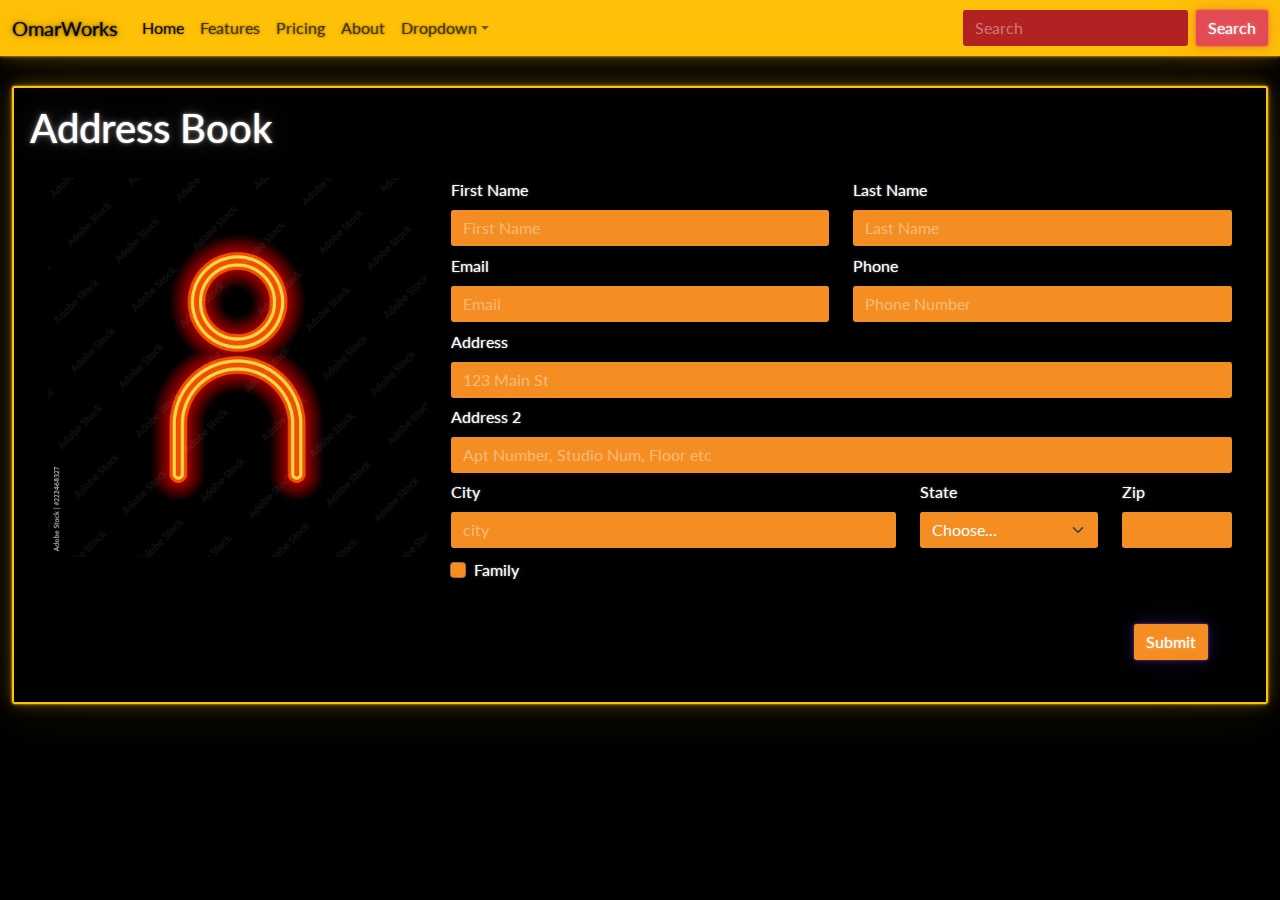
==== commit 753646b8: "Color Changed back to black and orange" ====
--- a/index.html
+++ b/index.html
@@ -11,7 +11,7 @@
     <link href="https://cdn.jsdelivr.net/npm/bootstrap@5.1.3/dist/css/bootstrap.min.css" rel="stylesheet"
         integrity="sha384-1BmE4kWBq78iYhFldvKuhfTAU6auU8tT94WrHftjDbrCEXSU1oBoqyl2QvZ6jIW3" crossorigin="anonymous">
 
-    <link href="css/bootstrap(1).css" rel="stylesheet">
+    <link href="css/bootstrap.css" rel="stylesheet">
 </head>
 
 <body style="background-color:black;">
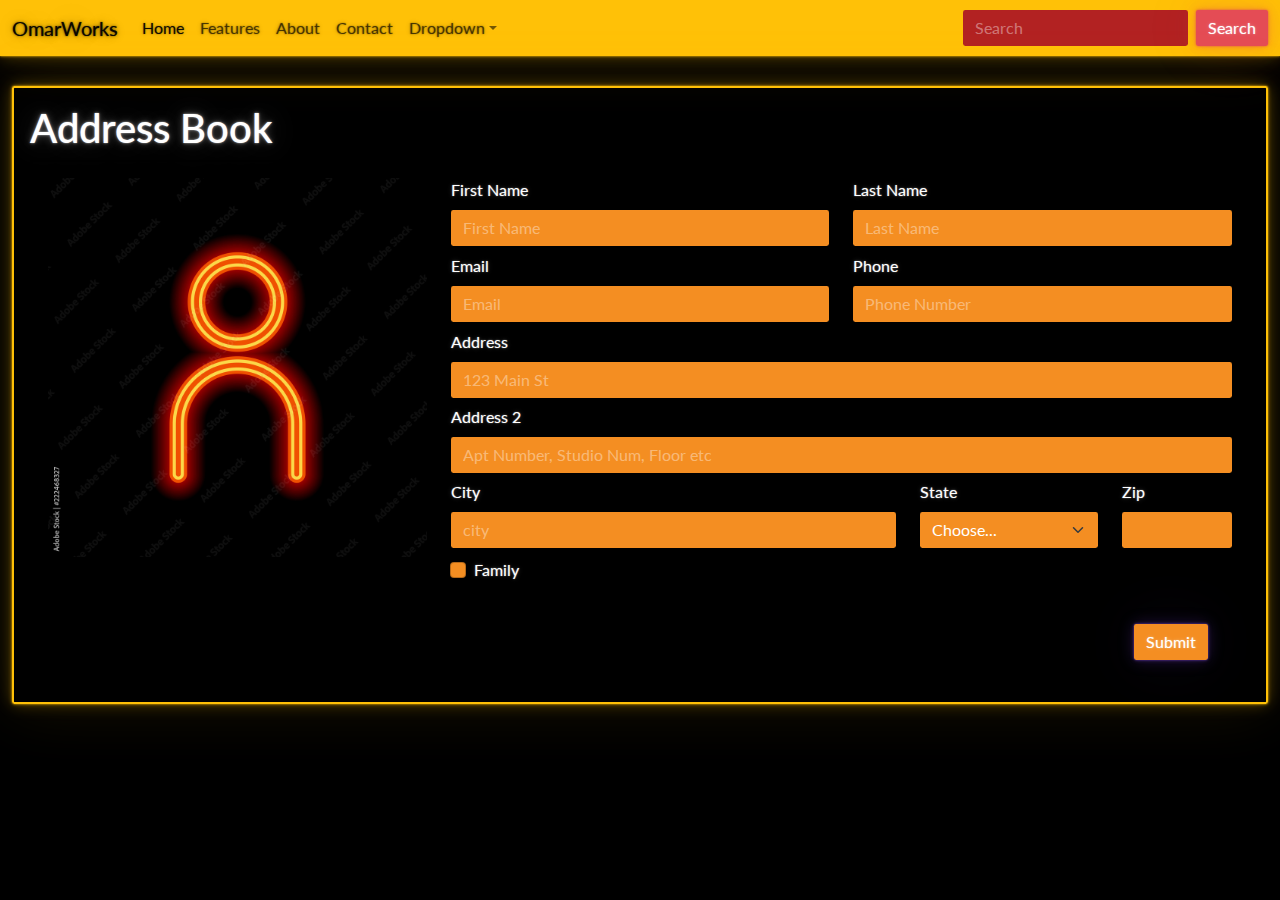
==== commit d2696a9b: "Added Contact Page, Update Nav-Bar" ====
--- a/index.html
+++ b/index.html
@@ -25,7 +25,7 @@
             <div class="collapse navbar-collapse" id="navbarColor03">
                 <ul class="navbar-nav me-auto">
                     <li class="nav-item">
-                        <a class="nav-link active" href="#">Home
+                        <a class="nav-link active" href="contact.html">Home
                             <span class="visually-hidden">(current)</span>
                         </a>
                     </li>
@@ -33,10 +33,10 @@
                         <a class="nav-link" href="#">Features</a>
                     </li>
                     <li class="nav-item">
-                        <a class="nav-link" href="#">Pricing</a>
-                    </li>
-                    <li class="nav-item">
                         <a class="nav-link" href="#">About</a>
+                    </li>
+                    <li class="nav-item">
+                        <a class="nav-link" href="index.html">Contact</a>
                     </li>
                     <li class="nav-item dropdown">
                         <a class="nav-link dropdown-toggle" data-bs-toggle="dropdown" href="#" role="button"
